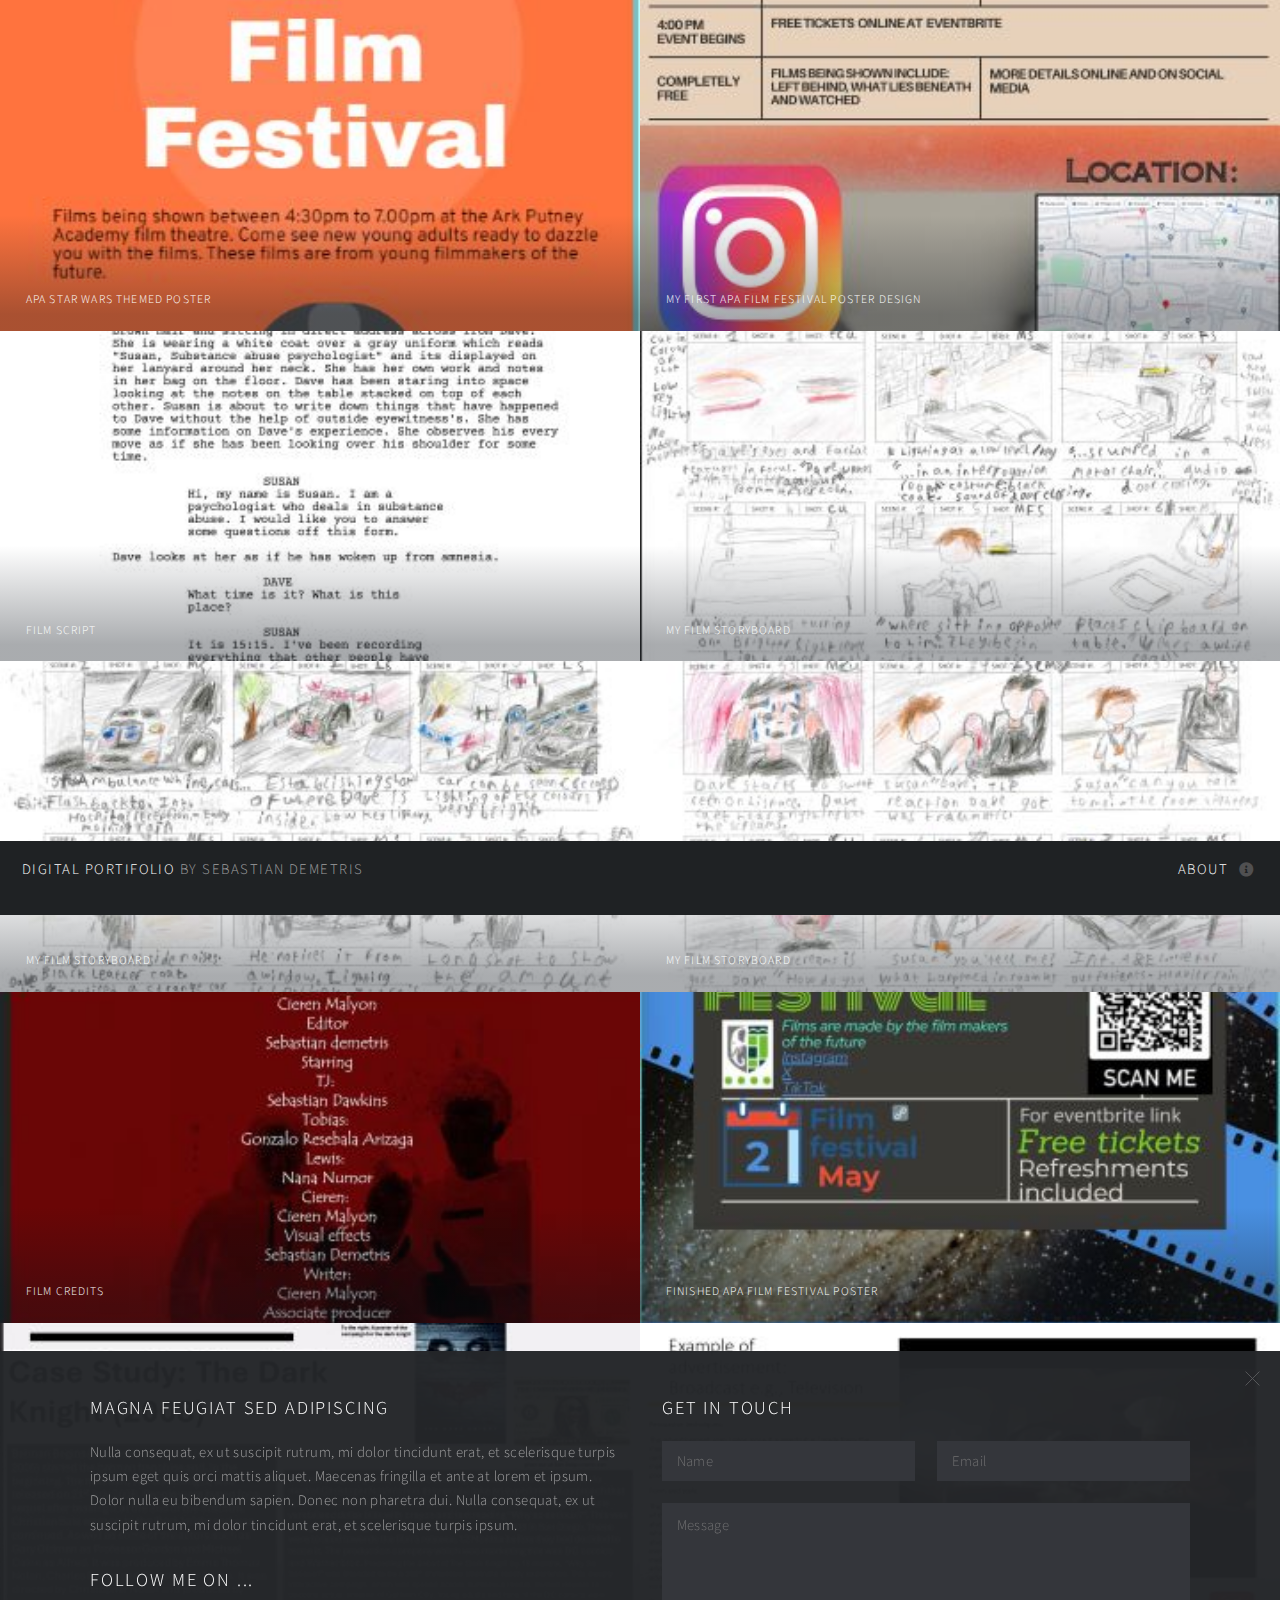
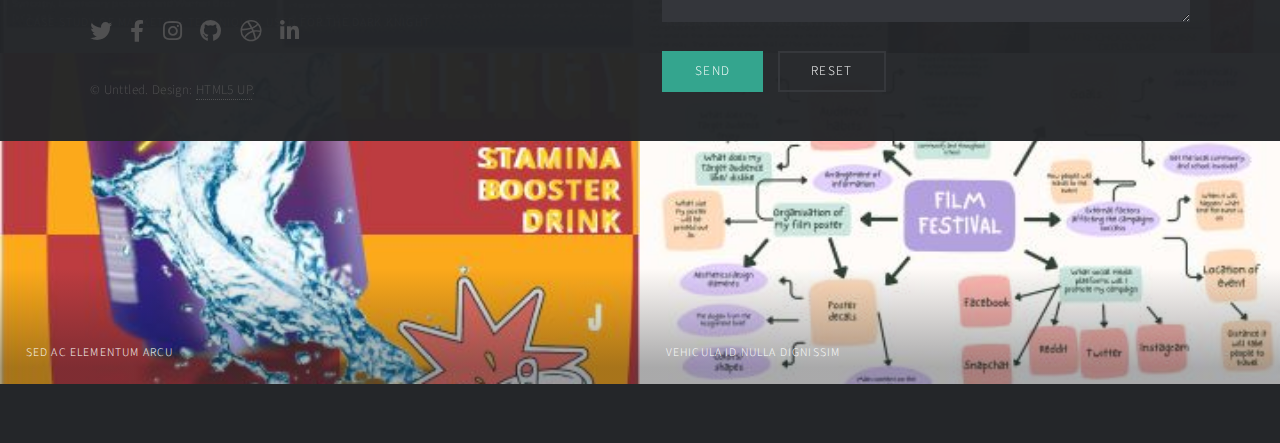
==== index.html @ 3ef78830 "Update index.html" ====
<!DOCTYPE HTML>
<!--
	Multiverse by HTML5 UP
	html5up.net | @ajlkn
	Free for personal and commercial use under the CCA 3.0 license (html5up.net/license)
-->
<html>
	<head>
		<title>Multiverse by HTML5 UP</title>
		<meta charset="utf-8" />
		<meta name="viewport" content="width=device-width, initial-scale=1, user-scalable=no" />
		<link rel="stylesheet" href="assets/css/main.css" />
		<noscript><link rel="stylesheet" href="assets/css/noscript.css" /></noscript>
	</head>
	<body class="is-preload">

		<!-- Wrapper -->
			<div id="wrapper">

				<!-- Header -->
					<header id="header">
						<h1><a href="index.html"><strong>Digital Portifolio</strong> by Sebastian demetris</a></h1>
						<nav>
							<ul>
								<li><a href="#footer" class="icon solid fa-info-circle">About</a></li>
							</ul>
						</nav>
					</header>

				<!-- Main -->
					<div id="main">
						<article class="thumb">
							<a href="images/fulls/01.PNG" class="image"><img src="images/thumbs/01.jpg" alt="" /></a>
							<h2>Apa Star wars themed poster</h2>
							<p>A poster design for the APA film festival.</p>
						</article>
						<article class="thumb">
							<a href="images/fulls/02.png" class="image"><img src="images/thumbs/02.jpg" alt="" /></a>
							<h2>My first APA film festival poster design</h2></h2>
							<p>This was the first film poster designed for the Ark Putney Academy film festival.</p>
						</article>
						<article class="thumb">
							<a href="images/fulls/03.png" class="image"><img src="images/thumbs/03.jpg" alt="" /></a>
							<h2>Film script</h2>
							<p>This is the script I wrote for the film called Dave's nightmarish changes.</p>
						</article>
						<article class="thumb">
							<a href="images/fulls/04.png" class="image"><img src="images/thumbs/04.jpg" alt="" /></a>
							<h2>My film storyboard</h2>
							<p>This is my film storyboard which I worked on for my film</p>
						</article>
						<article class="thumb">
							<a href="images/fulls/05.png" class="image"><img src="images/thumbs/05.jpg" alt="" /></a>
							<h2>My film storyboard</h2>
							<p>This is my film storyboard which I worked on for my film</p>
						</article>
						<article class="thumb">
							<a href="images/fulls/06.png" class="image"><img src="images/thumbs/06.jpg" alt="" /></a>
							<h2>My film storyboard</h2>
							<p>This is my film storyboard which I worked on for my film</p>
						</article>
						<article class="thumb">
							<a href="images/fulls/07.png" class="image"><img src="images/thumbs/07.jpg" alt="" /></a>
							<h2>Film credits</h2>
							<p>Finished credits of a film I edited and created.</p>
						</article>
						<article class="thumb">
							<a href="images/fulls/08.png" class="image"><img src="images/thumbs/08.jpg" alt="" /></a>
							<h2>Finished APA film festival poster</h2>
							<p>This film festival poster was put on social media and distributed around school.</p>
						</article>
						<article class="thumb">
							<a href="images/fulls/09.png" class="image"><img src="images/thumbs/09.jpg" alt="" /></a>
							<h2>Case study of Marketing techniques used for the Dark Knight</h2>
							<p>A deep exploration into the marketing techniques by the film industry.</p>
						</article>
						<article class="thumb">
							<a href="images/fulls/10.png" class="image"><img src="images/thumbs/10.jpg" alt="" /></a>
							<h2>Research into TV advertisng</h2>
							<p>Investigation into lindt TV advertising.</p>
						</article>
						<article class="thumb">
							<a href="images/fulls/11.png" class="image"><img src="images/thumbs/11.jpg" alt="" /></a>
							<h2>Sed ac elementum arcu</h2>
							<p>Nunc blandit nisi ligula magna sodales lectus elementum non. Integer id venenatis velit.</p>
						</article>
						<article class="thumb">
							<a href="images/fulls/12.png" class="image"><img src="images/thumbs/12.jpg" alt="" /></a>
							<h2>Vehicula id nulla dignissim</h2>
							<p>Nunc blandit nisi ligula magna sodales lectus elementum non. Integer id venenatis velit.</p>
						</article>
					</div>

				<!-- Footer -->
					<footer id="footer" class="panel">
						<div class="inner split">
							<div>
								<section>
									<h2>Magna feugiat sed adipiscing</h2>
									<p>Nulla consequat, ex ut suscipit rutrum, mi dolor tincidunt erat, et scelerisque turpis ipsum eget quis orci mattis aliquet. Maecenas fringilla et ante at lorem et ipsum. Dolor nulla eu bibendum sapien. Donec non pharetra dui. Nulla consequat, ex ut suscipit rutrum, mi dolor tincidunt erat, et scelerisque turpis ipsum.</p>
								</section>
								<section>
									<h2>Follow me on ...</h2>
									<ul class="icons">
										<li><a href="#" class="icon brands fa-twitter"><span class="label">Twitter</span></a></li>
										<li><a href="#" class="icon brands fa-facebook-f"><span class="label">Facebook</span></a></li>
										<li><a href="#" class="icon brands fa-instagram"><span class="label">Instagram</span></a></li>
										<li><a href="#" class="icon brands fa-github"><span class="label">GitHub</span></a></li>
										<li><a href="#" class="icon brands fa-dribbble"><span class="label">Dribbble</span></a></li>
										<li><a href="#" class="icon brands fa-linkedin-in"><span class="label">LinkedIn</span></a></li>
									</ul>
								</section>
								<p class="copyright">
									&copy; Unttled. Design: <a href="http://html5up.net">HTML5 UP</a>.
								</p>
							</div>
							<div>
								<section>
									<h2>Get in touch</h2>
									<form method="post" action="#">
										<div class="fields">
											<div class="field half">
												<input type="text" name="name" id="name" placeholder="Name" />
											</div>
											<div class="field half">
												<input type="text" name="email" id="email" placeholder="Email" />
											</div>
											<div class="field">
												<textarea name="message" id="message" rows="4" placeholder="Message"></textarea>
											</div>
										</div>
										<ul class="actions">
											<li><input type="submit" value="Send" class="primary" /></li>
											<li><input type="reset" value="Reset" /></li>
										</ul>
									</form>
								</section>
							</div>
						</div>
					</footer>

			</div>

		<!-- Scripts -->
			<script src="assets/js/jquery.min.js"></script>
			<script src="assets/js/jquery.poptrox.min.js"></script>
			<script src="assets/js/browser.min.js"></script>
			<script src="assets/js/breakpoints.min.js"></script>
			<script src="assets/js/util.js"></script>
			<script src="assets/js/main.js"></script>

	</body>
</html>
---- assets/css/main.css ----
@import url(fontawesome-all.min.css);
@import url("https://fonts.googleapis.com/css?family=Source+Sans+Pro:300,300italic,400,400italic");

/*
	Multiverse by HTML5 UP
	html5up.net | @ajlkn
	Free for personal and commercial use under the CCA 3.0 license (html5up.net/license)
*/

@-moz-keyframes spinner {
	0% {
		-moz-transform: rotate(0deg);
		-webkit-transform: rotate(0deg);
		-ms-transform: rotate(0deg);
		transform: rotate(0deg);
	}

	100% {
		-moz-transform: rotate(359deg);
		-webkit-transform: rotate(359deg);
		-ms-transform: rotate(359deg);
		transform: rotate(359deg);
	}
}

@-webkit-keyframes spinner {
	0% {
		-moz-transform: rotate(0deg);
		-webkit-transform: rotate(0deg);
		-ms-transform: rotate(0deg);
		transform: rotate(0deg);
	}

	100% {
		-moz-transform: rotate(359deg);
		-webkit-transform: rotate(359deg);
		-ms-transform: rotate(359deg);
		transform: rotate(359deg);
	}
}

@-ms-keyframes spinner {
	0% {
		-moz-transform: rotate(0deg);
		-webkit-transform: rotate(0deg);
		-ms-transform: rotate(0deg);
		transform: rotate(0deg);
	}

	100% {
		-moz-transform: rotate(359deg);
		-webkit-transform: rotate(359deg);
		-ms-transform: rotate(359deg);
		transform: rotate(359deg);
	}
}

@keyframes spinner {
	0% {
		-moz-transform: rotate(0deg);
		-webkit-transform: rotate(0deg);
		-ms-transform: rotate(0deg);
		transform: rotate(0deg);
	}

	100% {
		-moz-transform: rotate(359deg);
		-webkit-transform: rotate(359deg);
		-ms-transform: rotate(359deg);
		transform: rotate(359deg);
	}
}

html, body, div, span, applet, object,
iframe, h1, h2, h3, h4, h5, h6, p, blockquote,
pre, a, abbr, acronym, address, big, cite,
code, del, dfn, em, img, ins, kbd, q, s, samp,
small, strike, strong, sub, sup, tt, var, b,
u, i, center, dl, dt, dd, ol, ul, li, fieldset,
form, label, legend, table, caption, tbody,
tfoot, thead, tr, th, td, article, aside,
canvas, details, embed, figure, figcaption,
footer, header, hgroup, menu, nav, output, ruby,
section, summary, time, mark, audio, video {
	margin: 0;
	padding: 0;
	border: 0;
	font-size: 100%;
	font: inherit;
	vertical-align: baseline;}

article, aside, details, figcaption, figure,
footer, header, hgroup, menu, nav, section {
	display: block;}

body {
	line-height: 1;
}

ol, ul {
	list-style: none;
}

blockquote, q {
	quotes: none;
}

	blockquote:before, blockquote:after, q:before, q:after {
		content: '';
		content: none;
	}

table {
	border-collapse: collapse;
	border-spacing: 0;
}

body {
	-webkit-text-size-adjust: none;
}

mark {
	background-color: transparent;
	color: inherit;
}

input::-moz-focus-inner {
	border: 0;
	padding: 0;
}

input, select, textarea {
	-moz-appearance: none;
	-webkit-appearance: none;
	-ms-appearance: none;
	appearance: none;
}

/* Basic */

	@-ms-viewport {
		width: device-width;
	}

	body {
		-ms-overflow-style: scrollbar;
	}

	@media screen and (max-width: 480px) {

		html, body {
			min-width: 320px;
		}

	}

	html {
		box-sizing: border-box;
	}

	*, *:before, *:after {
		box-sizing: inherit;
	}

	body {
		background: #242629;
	}

		body.is-preload *, body.is-preload *:before, body.is-preload *:after {
			-moz-animation: none !important;
			-webkit-animation: none !important;
			-ms-animation: none !important;
			animation: none !important;
			-moz-transition: none !important;
			-webkit-transition: none !important;
			-ms-transition: none !important;
			transition: none !important;
		}

		body.is-resizing *, body.is-resizing *:before, body.is-resizing *:after {
			-moz-animation: none !important;
			-webkit-animation: none !important;
			-ms-animation: none !important;
			animation: none !important;
			-moz-transition: none !important;
			-webkit-transition: none !important;
			-ms-transition: none !important;
			transition: none !important;
		}

/* Type */

	body, input, select, textarea {
		color: #a0a0a1;
		font-family: "Source Sans Pro", Helvetica, sans-serif;
		font-size: 15pt;
		font-weight: 300;
		letter-spacing: 0.025em;
		line-height: 1.65;
	}

		@media screen and (max-width: 1680px) {

			body, input, select, textarea {
				font-size: 11pt;
			}

		}

	a {
		-moz-transition: color 0.2s ease-in-out, border-bottom-color 0.2s ease-in-out;
		-webkit-transition: color 0.2s ease-in-out, border-bottom-color 0.2s ease-in-out;
		-ms-transition: color 0.2s ease-in-out, border-bottom-color 0.2s ease-in-out;
		transition: color 0.2s ease-in-out, border-bottom-color 0.2s ease-in-out;
		border-bottom: dotted 1px;
		color: #34a58e;
		text-decoration: none;
	}

		a:hover {
			border-bottom-color: transparent;
			color: #34a58e !important;
		}

	strong, b {
		color: #ffffff;
		font-weight: 300;
	}

	em, i {
		font-style: italic;
	}

	p {
		margin: 0 0 2em 0;
	}

	h1, h2, h3, h4, h5, h6 {
		color: #ffffff;
		font-weight: 300;
		letter-spacing: 0.1em;
		line-height: 1.5;
		margin: 0 0 1em 0;
		text-transform: uppercase;
	}

		h1 a, h2 a, h3 a, h4 a, h5 a, h6 a {
			color: inherit;
			text-decoration: none;
		}

	h1 {
		font-size: 2em;
	}

	h2 {
		font-size: 1.25em;
	}

	h3 {
		font-size: 1.1em;
	}

	h4 {
		font-size: 1em;
	}

	h5 {
		font-size: 0.9em;
	}

	h6 {
		font-size: 0.7em;
	}

	@media screen and (max-width: 736px) {

		h2 {
			font-size: 1em;
		}

		h3 {
			font-size: 0.9em;
		}

		h4 {
			font-size: 0.8em;
		}

		h5 {
			font-size: 0.7em;
		}

		h6 {
			font-size: 0.7em;
		}

	}

	sub {
		font-size: 0.8em;
		position: relative;
		top: 0.5em;
	}

	sup {
		font-size: 0.8em;
		position: relative;
		top: -0.5em;
	}

	blockquote {
		border-left: 4px #36383c;
		font-style: italic;
		margin: 0 0 2em 0;
		padding: 0.5em 0 0.5em 2em;
	}

	code {
		background: #34363b;
		border: solid 1px #36383c;
		font-family: "Courier New", monospace;
		font-size: 0.9em;
		margin: 0 0.25em;
		padding: 0.25em 0.65em;
	}

	pre {
		-webkit-overflow-scrolling: touch;
		font-family: "Courier New", monospace;
		font-size: 0.9em;
		margin: 0 0 2em 0;
	}

		pre code {
			display: block;
			line-height: 1.75;
			padding: 1em 1.5em;
			overflow-x: auto;
		}

	hr {
		border: 0;
		border-bottom: solid 1px #36383c;
		margin: 2em 0;
	}

		hr.major {
			margin: 3em 0;
		}

	.align-left {
		text-align: left;
	}

	.align-center {
		text-align: center;
	}

	.align-right {
		text-align: right;
	}

/* Button */

	input[type="submit"],
	input[type="reset"],
	input[type="button"],
	button,
	.button {
		-moz-appearance: none;
		-webkit-appearance: none;
		-ms-appearance: none;
		appearance: none;
		-moz-transition: background-color 0.2s ease-in-out, box-shadow 0.2s ease-in-out, color 0.2s ease-in-out;
		-webkit-transition: background-color 0.2s ease-in-out, box-shadow 0.2s ease-in-out, color 0.2s ease-in-out;
		-ms-transition: background-color 0.2s ease-in-out, box-shadow 0.2s ease-in-out, color 0.2s ease-in-out;
		transition: background-color 0.2s ease-in-out, box-shadow 0.2s ease-in-out, color 0.2s ease-in-out;
		background-color: transparent;
		border: 0;
		border-radius: 0;
		box-shadow: inset 0 0 0 2px #36383c;
		color: #ffffff !important;
		cursor: pointer;
		display: inline-block;
		font-size: 0.9em;
		font-weight: 300;
		height: 3.05556em;
		letter-spacing: 0.1em;
		line-height: 3.05556em;
		padding: 0 2.5em;
		text-align: center;
		text-decoration: none;
		text-transform: uppercase;
		white-space: nowrap;
	}

		input[type="submit"]:hover,
		input[type="reset"]:hover,
		input[type="button"]:hover,
		button:hover,
		.button:hover {
			box-shadow: inset 0 0 0 2px #34a58e;
			color: #34a58e !important;
		}

			input[type="submit"]:hover:active,
			input[type="reset"]:hover:active,
			input[type="button"]:hover:active,
			button:hover:active,
			.button:hover:active {
				background-color: rgba(52, 165, 142, 0.15);
				color: #34a58e !important;
			}

		input[type="submit"].icon,
		input[type="reset"].icon,
		input[type="button"].icon,
		button.icon,
		.button.icon {
			padding-left: 1.35em;
		}

			input[type="submit"].icon:before,
			input[type="reset"].icon:before,
			input[type="button"].icon:before,
			button.icon:before,
			.button.icon:before {
				margin-right: 0.5em;
			}

		input[type="submit"].fit,
		input[type="reset"].fit,
		input[type="button"].fit,
		button.fit,
		.button.fit {
			width: 100%;
		}

		input[type="submit"].small,
		input[type="reset"].small,
		input[type="button"].small,
		button.small,
		.button.small {
			font-size: 0.8em;
		}

		input[type="submit"].large,
		input[type="reset"].large,
		input[type="button"].large,
		button.large,
		.button.large {
			font-size: 1.35em;
		}

		input[type="submit"].primary,
		input[type="reset"].primary,
		input[type="button"].primary,
		button.primary,
		.button.primary {
			background-color: #34a58e;
			box-shadow: none;
		}

			input[type="submit"].primary:hover,
			input[type="reset"].primary:hover,
			input[type="button"].primary:hover,
			button.primary:hover,
			.button.primary:hover {
				background-color: #47c5ab;
				color: #ffffff !important;
			}

				input[type="submit"].primary:hover:active,
				input[type="reset"].primary:hover:active,
				input[type="button"].primary:hover:active,
				button.primary:hover:active,
				.button.primary:hover:active {
					background-color: #287e6d;
				}

		input[type="submit"].disabled, input[type="submit"]:disabled,
		input[type="reset"].disabled,
		input[type="reset"]:disabled,
		input[type="button"].disabled,
		input[type="button"]:disabled,
		button.disabled,
		button:disabled,
		.button.disabled,
		.button:disabled {
			pointer-events: none;
			opacity: 0.35;
		}

/* Form */

	form {
		margin: 0 0 2em 0;
	}

		form > :last-child {
			margin-bottom: 0;
		}

		form > .fields {
			display: -moz-flex;
			display: -webkit-flex;
			display: -ms-flex;
			display: flex;
			-moz-flex-wrap: wrap;
			-webkit-flex-wrap: wrap;
			-ms-flex-wrap: wrap;
			flex-wrap: wrap;
			width: calc(100% + 3em);
			margin: -1.5em 0 2em -1.5em;
		}

			form > .fields > .field {
				-moz-flex-grow: 0;
				-webkit-flex-grow: 0;
				-ms-flex-grow: 0;
				flex-grow: 0;
				-moz-flex-shrink: 0;
				-webkit-flex-shrink: 0;
				-ms-flex-shrink: 0;
				flex-shrink: 0;
				padding: 1.5em 0 0 1.5em;
				width: calc(100% - 1.5em);
			}

				form > .fields > .field.half {
					width: calc(50% - 0.75em);
				}

				form > .fields > .field.third {
					width: calc(100%/3 - 0.5em);
				}

				form > .fields > .field.quarter {
					width: calc(25% - 0.375em);
				}

		@media screen and (max-width: 736px) {

			form > .fields {
				width: calc(100% + 3em);
				margin: -1.5em 0 2em -1.5em;
			}

				form > .fields > .field {
					padding: 1.5em 0 0 1.5em;
					width: calc(100% - 1.5em);
				}

					form > .fields > .field.half {
						width: calc(100% - 1.5em);
					}

					form > .fields > .field.third {
						width: calc(100% - 1.5em);
					}

					form > .fields > .field.quarter {
						width: calc(100% - 1.5em);
					}

		}

	label {
		color: #ffffff;
		display: block;
		font-size: 0.9em;
		font-weight: 300;
		margin: 0 0 1em 0;
	}

	input[type="text"],
	input[type="password"],
	input[type="email"],
	input[type="tel"],
	input[type="search"],
	input[type="url"],
	select,
	textarea {
		-moz-appearance: none;
		-webkit-appearance: none;
		-ms-appearance: none;
		appearance: none;
		background: #34363b;
		border: 0;
		border-radius: 0;
		color: #a0a0a1;
		display: block;
		outline: 0;
		padding: 0 1em;
		text-decoration: none;
		width: 100%;
	}

		input[type="text"]:invalid,
		input[type="password"]:invalid,
		input[type="email"]:invalid,
		input[type="tel"]:invalid,
		input[type="search"]:invalid,
		input[type="url"]:invalid,
		select:invalid,
		textarea:invalid {
			box-shadow: none;
		}

		input[type="text"]:focus,
		input[type="password"]:focus,
		input[type="email"]:focus,
		input[type="tel"]:focus,
		input[type="search"]:focus,
		input[type="url"]:focus,
		select:focus,
		textarea:focus {
			box-shadow: inset 0 0 0 2px #34a58e;
		}

	select {
		background-image: url("data:image/svg+xml;charset=utf8,%3Csvg xmlns='http://www.w3.org/2000/svg' width='40' height='40' preserveAspectRatio='none' viewBox='0 0 40 40'%3E%3Cpath d='M9.4,12.3l10.4,10.4l10.4-10.4c0.2-0.2,0.5-0.4,0.9-0.4c0.3,0,0.6,0.1,0.9,0.4l3.3,3.3c0.2,0.2,0.4,0.5,0.4,0.9 c0,0.4-0.1,0.6-0.4,0.9L20.7,31.9c-0.2,0.2-0.5,0.4-0.9,0.4c-0.3,0-0.6-0.1-0.9-0.4L4.3,17.3c-0.2-0.2-0.4-0.5-0.4-0.9 c0-0.4,0.1-0.6,0.4-0.9l3.3-3.3c0.2-0.2,0.5-0.4,0.9-0.4S9.1,12.1,9.4,12.3z' fill='%2336383c' /%3E%3C/svg%3E");
		background-size: 1.25rem;
		background-repeat: no-repeat;
		background-position: calc(100% - 1rem) center;
		height: 2.75em;
		padding-right: 2.75em;
		text-overflow: ellipsis;
	}

		select option {
			color: #ffffff;
			background: #242629;
		}

		select:focus::-ms-value {
			background-color: transparent;
		}

		select::-ms-expand {
			display: none;
		}

	input[type="text"],
	input[type="password"],
	input[type="email"],
	input[type="tel"],
	input[type="search"],
	input[type="url"],
	select {
		height: 2.75em;
	}

	textarea {
		padding: 0.75em 1em;
	}

	input[type="checkbox"],
	input[type="radio"] {
		-moz-appearance: none;
		-webkit-appearance: none;
		-ms-appearance: none;
		appearance: none;
		display: block;
		float: left;
		margin-right: -2em;
		opacity: 0;
		width: 1em;
		z-index: -1;
	}

		input[type="checkbox"] + label,
		input[type="radio"] + label {
			text-decoration: none;
			color: #a0a0a1;
			cursor: pointer;
			display: inline-block;
			font-size: 1em;
			font-weight: 300;
			padding-left: 2.4em;
			padding-right: 0.75em;
			position: relative;
		}

			input[type="checkbox"] + label:before,
			input[type="radio"] + label:before {
				-moz-osx-font-smoothing: grayscale;
				-webkit-font-smoothing: antialiased;
				display: inline-block;
				font-style: normal;
				font-variant: normal;
				text-rendering: auto;
				line-height: 1;
				text-transform: none !important;
				font-family: 'Font Awesome 5 Free';
				font-weight: 900;
			}

			input[type="checkbox"] + label:before,
			input[type="radio"] + label:before {
				background: #34363b;
				content: '';
				display: inline-block;
				font-size: 0.8em;
				height: 2.0625em;
				left: 0;
				line-height: 2.0625em;
				position: absolute;
				text-align: center;
				top: 0;
				width: 2.0625em;
			}

		input[type="checkbox"]:checked + label:before,
		input[type="radio"]:checked + label:before {
			background: #34a58e;
			border-color: #34a58e;
			color: #ffffff;
			content: '\f00c';
		}

		input[type="checkbox"]:focus + label:before,
		input[type="radio"]:focus + label:before {
			box-shadow: 0 0 0 2px #34a58e;
		}

	input[type="radio"] + label:before {
		border-radius: 100%;
	}

	::-webkit-input-placeholder {
		color: #707071 !important;
		opacity: 1.0;
	}

	:-moz-placeholder {
		color: #707071 !important;
		opacity: 1.0;
	}

	::-moz-placeholder {
		color: #707071 !important;
		opacity: 1.0;
	}

	:-ms-input-placeholder {
		color: #707071 !important;
		opacity: 1.0;
	}

/* Icon */

	.icon {
		text-decoration: none;
		border-bottom: none;
		position: relative;
	}

		.icon:before {
			-moz-osx-font-smoothing: grayscale;
			-webkit-font-smoothing: antialiased;
			display: inline-block;
			font-style: normal;
			font-variant: normal;
			text-rendering: auto;
			line-height: 1;
			text-transform: none !important;
			font-family: 'Font Awesome 5 Free';
			font-weight: 400;
		}

		.icon > .label {
			display: none;
		}

		.icon:before {
			line-height: inherit;
		}

		.icon.solid:before {
			font-weight: 900;
		}

		.icon.brands:before {
			font-family: 'Font Awesome 5 Brands';
		}

/* List */

	ol {
		list-style: decimal;
		margin: 0 0 2em 0;
		padding-left: 1.25em;
	}

		ol li {
			padding-left: 0.25em;
		}

	ul {
		list-style: disc;
		margin: 0 0 2em 0;
		padding-left: 1em;
	}

		ul li {
			padding-left: 0.5em;
		}

		ul.alt {
			list-style: none;
			padding-left: 0;
		}

			ul.alt li {
				border-top: solid 1px #36383c;
				padding: 0.5em 0;
			}

				ul.alt li:first-child {
					border-top: 0;
					padding-top: 0;
				}

	dl {
		margin: 0 0 2em 0;
	}

		dl dt {
			display: block;
			font-weight: 300;
			margin: 0 0 1em 0;
		}

		dl dd {
			margin-left: 2em;
		}

/* Actions */

	ul.actions {
		display: -moz-flex;
		display: -webkit-flex;
		display: -ms-flex;
		display: flex;
		cursor: default;
		list-style: none;
		margin-left: -1em;
		padding-left: 0;
	}

		ul.actions li {
			padding: 0 0 0 1em;
			vertical-align: middle;
		}

		ul.actions.special {
			-moz-justify-content: center;
			-webkit-justify-content: center;
			-ms-justify-content: center;
			justify-content: center;
			width: 100%;
			margin-left: 0;
		}

			ul.actions.special li:first-child {
				padding-left: 0;
			}

		ul.actions.stacked {
			-moz-flex-direction: column;
			-webkit-flex-direction: column;
			-ms-flex-direction: column;
			flex-direction: column;
			margin-left: 0;
		}

			ul.actions.stacked li {
				padding: 1.3em 0 0 0;
			}

				ul.actions.stacked li:first-child {
					padding-top: 0;
				}

		ul.actions.fit {
			width: calc(100% + 1em);
		}

			ul.actions.fit li {
				-moz-flex-grow: 1;
				-webkit-flex-grow: 1;
				-ms-flex-grow: 1;
				flex-grow: 1;
				-moz-flex-shrink: 1;
				-webkit-flex-shrink: 1;
				-ms-flex-shrink: 1;
				flex-shrink: 1;
				width: 100%;
			}

				ul.actions.fit li > * {
					width: 100%;
				}

			ul.actions.fit.stacked {
				width: 100%;
			}

		@media screen and (max-width: 480px) {

			ul.actions:not(.fixed) {
				-moz-flex-direction: column;
				-webkit-flex-direction: column;
				-ms-flex-direction: column;
				flex-direction: column;
				margin-left: 0;
				width: 100% !important;
			}

				ul.actions:not(.fixed) li {
					-moz-flex-grow: 1;
					-webkit-flex-grow: 1;
					-ms-flex-grow: 1;
					flex-grow: 1;
					-moz-flex-shrink: 1;
					-webkit-flex-shrink: 1;
					-ms-flex-shrink: 1;
					flex-shrink: 1;
					padding: 1em 0 0 0;
					text-align: center;
					width: 100%;
				}

					ul.actions:not(.fixed) li > * {
						width: 100%;
					}

					ul.actions:not(.fixed) li:first-child {
						padding-top: 0;
					}

					ul.actions:not(.fixed) li input[type="submit"],
					ul.actions:not(.fixed) li input[type="reset"],
					ul.actions:not(.fixed) li input[type="button"],
					ul.actions:not(.fixed) li button,
					ul.actions:not(.fixed) li .button {
						width: 100%;
					}

						ul.actions:not(.fixed) li input[type="submit"].icon:before,
						ul.actions:not(.fixed) li input[type="reset"].icon:before,
						ul.actions:not(.fixed) li input[type="button"].icon:before,
						ul.actions:not(.fixed) li button.icon:before,
						ul.actions:not(.fixed) li .button.icon:before {
							margin-left: -0.5rem;
						}

		}

/* Icons */

	ul.icons {
		cursor: default;
		list-style: none;
		padding-left: 0;
	}

		ul.icons li {
			display: inline-block;
			padding: 0 1em 0 0;
		}

			ul.icons li:last-child {
				padding-right: 0;
			}

			ul.icons li .icon {
				color: #505051;
			}

				ul.icons li .icon:before {
					font-size: 1.5em;
				}

/* Table */

	.table-wrapper {
		-webkit-overflow-scrolling: touch;
		overflow-x: auto;
	}

	table {
		margin: 0 0 2em 0;
		width: 100%;
	}

		table tbody tr {
			border: solid 1px #36383c;
			border-left: 0;
			border-right: 0;
		}

			table tbody tr:nth-child(2n + 1) {
				background-color: #34363b;
			}

		table td {
			padding: 0.75em 0.75em;
		}

		table th {
			color: #ffffff;
			font-size: 0.9em;
			font-weight: 300;
			padding: 0 0.75em 0.75em 0.75em;
			text-align: left;
		}

		table thead {
			border-bottom: solid 2px #36383c;
		}

		table tfoot {
			border-top: solid 2px #36383c;
		}

		table.alt {
			border-collapse: separate;
		}

			table.alt tbody tr td {
				border: solid 1px #36383c;
				border-left-width: 0;
				border-top-width: 0;
			}

				table.alt tbody tr td:first-child {
					border-left-width: 1px;
				}

			table.alt tbody tr:first-child td {
				border-top-width: 1px;
			}

			table.alt thead {
				border-bottom: 0;
			}

			table.alt tfoot {
				border-top: 0;
			}

/* Panel */

	.panel {
		padding: 4em 4em 2em 4em ;
		-moz-transform: translateY(100vh);
		-webkit-transform: translateY(100vh);
		-ms-transform: translateY(100vh);
		transform: translateY(100vh);
		-moz-transition: -moz-transform 0.5s ease;
		-webkit-transition: -webkit-transform 0.5s ease;
		-ms-transition: -ms-transform 0.5s ease;
		transition: transform 0.5s ease;
		-webkit-overflow-scrolling: touch;
		background: rgba(36, 38, 41, 0.975);
		bottom: 4em;
		left: 0;
		max-height: calc(80vh - 4em);
		overflow-y: auto;
		position: fixed;
		width: 100%;
		z-index: 10001;
	}

		.panel.active {
			-moz-transform: translateY(1px);
			-webkit-transform: translateY(1px);
			-ms-transform: translateY(1px);
			transform: translateY(1px);
		}

		.panel > .inner {
			margin: 0 auto;
			max-width: 100%;
			width: 75em;
		}

			.panel > .inner.split {
				display: -moz-flex;
				display: -webkit-flex;
				display: -ms-flex;
				display: flex;
			}

				.panel > .inner.split > div {
					margin-left: 4em;
					width: 50%;
				}

				.panel > .inner.split > :first-child {
					margin-left: 0;
				}

		.panel > .closer {
			-moz-transition: opacity 0.2s ease-in-out;
			-webkit-transition: opacity 0.2s ease-in-out;
			-ms-transition: opacity 0.2s ease-in-out;
			transition: opacity 0.2s ease-in-out;
			background-image: url("images/close.svg");
			background-position: center;
			background-repeat: no-repeat;
			background-size: 3em;
			cursor: pointer;
			height: 5em;
			opacity: 0.25;
			position: absolute;
			right: 0;
			top: 0;
			width: 5em;
			z-index: 2;
		}

			.panel > .closer:hover {
				opacity: 1.0;
			}

		@media screen and (max-width: 1280px) {

			.panel {
				padding: 3em 3em 1em 3em ;
			}

				.panel > .inner.split > div {
					margin-left: 3em;
				}

				.panel > .closer {
					background-size: 2.5em;
					background-position: 75% 25%;
				}

		}

		@media screen and (max-width: 980px) {

			.panel > .inner.split {
				-moz-flex-direction: column;
				-webkit-flex-direction: column;
				-ms-flex-direction: column;
				flex-direction: column;
			}

				.panel > .inner.split > div {
					margin-left: 0;
					width: 100%;
				}

		}

		@media screen and (max-width: 736px) {

			.panel {
				-moz-transform: translateY(-100vh);
				-webkit-transform: translateY(-100vh);
				-ms-transform: translateY(-100vh);
				transform: translateY(-100vh);
				padding: 4em 2em 2em 2em ;
				bottom: auto;
				top: calc(4em - 1px);
			}

				.panel.active {
					-moz-transform: translateY(0);
					-webkit-transform: translateY(0);
					-ms-transform: translateY(0);
					transform: translateY(0);
				}

		}

/* Poptrox Popup */

	.poptrox-overlay {
		-webkit-tap-highlight-color: rgba(255, 255, 255, 0);
	}

	.poptrox-popup {
		background: rgba(31, 34, 36, 0.925);
		box-shadow: 0 1em 3em 0.5em rgba(0, 0, 0, 0.25);
		cursor: default;
	}

		.poptrox-popup:before {
			-moz-transition: opacity 0.2s ease-in-out;
			-webkit-transition: opacity 0.2s ease-in-out;
			-ms-transition: opacity 0.2s ease-in-out;
			transition: opacity 0.2s ease-in-out;
			background-image: -moz-linear-gradient(to left, rgba(31,34,36,0.35), rgba(31,34,36,0) 10em, rgba(31,34,36,0)), -moz-linear-gradient(to right, rgba(31,34,36,0.35), rgba(31,34,36,0) 10em, rgba(31,34,36,0));
			background-image: -webkit-linear-gradient(to left, rgba(31,34,36,0.35), rgba(31,34,36,0) 10em, rgba(31,34,36,0)), -webkit-linear-gradient(to right, rgba(31,34,36,0.35), rgba(31,34,36,0) 10em, rgba(31,34,36,0));
			background-image: -ms-linear-gradient(to left, rgba(31,34,36,0.35), rgba(31,34,36,0) 10em, rgba(31,34,36,0)), -ms-linear-gradient(to right, rgba(31,34,36,0.35), rgba(31,34,36,0) 10em, rgba(31,34,36,0));
			background-image: linear-gradient(to left, rgba(31,34,36,0.35), rgba(31,34,36,0) 10em, rgba(31,34,36,0)), linear-gradient(to right, rgba(31,34,36,0.35), rgba(31,34,36,0) 10em, rgba(31,34,36,0));
			content: '';
			display: block;
			height: 100%;
			left: 0;
			position: absolute;
			top: 0;
			width: 100%;
			z-index: 1;
			opacity: 1;
		}

		.poptrox-popup .closer {
			-moz-transition: opacity 0.2s ease-in-out;
			-webkit-transition: opacity 0.2s ease-in-out;
			-ms-transition: opacity 0.2s ease-in-out;
			transition: opacity 0.2s ease-in-out;
			background-image: url("images/close.svg");
			background-position: center;
			background-repeat: no-repeat;
			background-size: 3em;
			height: 5em;
			opacity: 0;
			position: absolute;
			right: 0;
			top: 0;
			width: 5em;
			z-index: 2;
		}

		.poptrox-popup .nav-previous,
		.poptrox-popup .nav-next {
			-moz-transition: opacity 0.2s ease-in-out;
			-webkit-transition: opacity 0.2s ease-in-out;
			-ms-transition: opacity 0.2s ease-in-out;
			transition: opacity 0.2s ease-in-out;
			background-image: url("images/arrow.svg");
			background-position: center;
			background-repeat: no-repeat;
			background-size: 5em;
			cursor: pointer;
			height: 8em;
			margin-top: -4em;
			opacity: 0;
			position: absolute;
			top: 50%;
			width: 6em;
			z-index: 2;
		}

		.poptrox-popup .nav-previous {
			-moz-transform: scaleX(-1);
			-webkit-transform: scaleX(-1);
			-ms-transform: scaleX(-1);
			transform: scaleX(-1);
			left: 0;
		}

		.poptrox-popup .nav-next {
			right: 0;
		}

		.poptrox-popup .caption {
			padding: 2em 2em 0.1em 2em ;
			background-image: -moz-linear-gradient(to top, rgba(16,16,16,0.45) 25%, rgba(16,16,16,0) 100%);
			background-image: -webkit-linear-gradient(to top, rgba(16,16,16,0.45) 25%, rgba(16,16,16,0) 100%);
			background-image: -ms-linear-gradient(to top, rgba(16,16,16,0.45) 25%, rgba(16,16,16,0) 100%);
			background-image: linear-gradient(to top, rgba(16,16,16,0.45) 25%, rgba(16,16,16,0) 100%);
			bottom: 0;
			cursor: default;
			left: 0;
			position: absolute;
			text-align: left;
			width: 100%;
			z-index: 2;
		}

			.poptrox-popup .caption h2, .poptrox-popup .caption h3, .poptrox-popup .caption h4, .poptrox-popup .caption h5, .poptrox-popup .caption h6 {
				margin: 0 0 0.5em 0;
			}

			.poptrox-popup .caption p {
				color: #ffffff;
			}

		.poptrox-popup .loader {
			-moz-animation: spinner 1s infinite linear !important;
			-webkit-animation: spinner 1s infinite linear !important;
			-ms-animation: spinner 1s infinite linear !important;
			animation: spinner 1s infinite linear !important;
			background-image: url("images/spinner.svg");
			background-position: center;
			background-repeat: no-repeat;
			background-size: contain;
			display: block;
			font-size: 2em;
			height: 2em;
			left: 50%;
			line-height: 2em;
			margin: -1em 0 0 -1em;
			opacity: 0.25;
			position: absolute;
			text-align: center;
			top: 50%;
			width: 2em;
		}

		.poptrox-popup:hover .closer,
		.poptrox-popup:hover .nav-previous,
		.poptrox-popup:hover .nav-next {
			opacity: 0.5;
		}

			.poptrox-popup:hover .closer:hover,
			.poptrox-popup:hover .nav-previous:hover,
			.poptrox-popup:hover .nav-next:hover {
				opacity: 1.0;
			}

		.poptrox-popup.loading:before {
			opacity: 0;
		}

		body.touch .poptrox-popup .closer,
		body.touch .poptrox-popup .nav-previous,
		body.touch .poptrox-popup .nav-next {
			opacity: 1.0 !important;
		}

		@media screen and (max-width: 980px) {

			.poptrox-popup .closer {
				background-size: 3em;
			}

			.poptrox-popup .nav-previous,
			.poptrox-popup .nav-next {
				background-size: 4em;
			}

		}

		@media screen and (max-width: 736px) {

			.poptrox-popup:before {
				display: none;
			}

			.poptrox-popup .caption {
				display: none !important;
			}

			.poptrox-popup .closer,
			.poptrox-popup .nav-previous,
			.poptrox-popup .nav-next {
				display: none !important;
			}

		}

/* Wrapper */

	#wrapper {
		-moz-transition: -moz-filter 0.5s ease, -webkit-filter 0.5s ease, -ms-filter 0.5s ease, -moz-filter 0.5s ease;
		-webkit-transition: -moz-filter 0.5s ease, -webkit-filter 0.5s ease, -ms-filter 0.5s ease, -webkit-filter 0.5s ease;
		-ms-transition: -moz-filter 0.5s ease, -webkit-filter 0.5s ease, -ms-filter 0.5s ease, -ms-filter 0.5s ease;
		transition: -moz-filter 0.5s ease, -webkit-filter 0.5s ease, -ms-filter 0.5s ease, filter 0.5s ease;
		position: relative;
	}

		#wrapper:after {
			pointer-events: none;
			-moz-transition: opacity 0.5s ease, visibility 0.5s;
			-webkit-transition: opacity 0.5s ease, visibility 0.5s;
			-ms-transition: opacity 0.5s ease, visibility 0.5s;
			transition: opacity 0.5s ease, visibility 0.5s;
			background: rgba(36, 38, 41, 0.5);
			content: '';
			display: block;
			height: 100%;
			left: 0;
			opacity: 0;
			position: absolute;
			top: 0;
			visibility: hidden;
			width: 100%;
			z-index: 1;
		}

			body.ie #wrapper:after {
				background: rgba(36, 38, 41, 0.8);
			}

		body.modal-active #wrapper {
			-moz-filter: blur(8px);
			-webkit-filter: blur(8px);
			-ms-filter: blur(8px);
			filter: blur(8px);
		}

			body.modal-active #wrapper:after {
				pointer-events: auto;
				opacity: 1;
				visibility: visible;
				z-index: 10003;
			}

		#wrapper:before {
			-moz-animation: spinner 1s infinite linear !important;
			-webkit-animation: spinner 1s infinite linear !important;
			-ms-animation: spinner 1s infinite linear !important;
			animation: spinner 1s infinite linear !important;
			pointer-events: none;
			-moz-transition: top 0.75s ease-in-out, opacity 0.35s ease-out, visibility 0.35s;
			-webkit-transition: top 0.75s ease-in-out, opacity 0.35s ease-out, visibility 0.35s;
			-ms-transition: top 0.75s ease-in-out, opacity 0.35s ease-out, visibility 0.35s;
			transition: top 0.75s ease-in-out, opacity 0.35s ease-out, visibility 0.35s;
			background-image: url("images/spinner.svg");
			background-position: center;
			background-repeat: no-repeat;
			background-size: contain;
			content: '';
			display: block;
			font-size: 2em;
			height: 2em;
			left: 50%;
			line-height: 2em;
			margin: -1em 0 0 -1em;
			opacity: 0;
			position: fixed;
			text-align: center;
			top: 75%;
			visibility: hidden;
			width: 2em;
		}

		body.is-preload #wrapper:before {
			-moz-transition: opacity 1s ease-out !important;
			-webkit-transition: opacity 1s ease-out !important;
			-ms-transition: opacity 1s ease-out !important;
			transition: opacity 1s ease-out !important;
			-moz-transition-delay: 0.5s !important;
			-webkit-transition-delay: 0.5s !important;
			-ms-transition-delay: 0.5s !important;
			transition-delay: 0.5s !important;
			opacity: 0.25;
			top: 50%;
			visibility: visible;
		}

/* Header */

	body {
		padding: 0 0 4em 0;
	}

	#header {
		-moz-transform: translateY(0);
		-webkit-transform: translateY(0);
		-ms-transform: translateY(0);
		transform: translateY(0);
		-moz-transition: -moz-transform 1s ease;
		-webkit-transition: -webkit-transform 1s ease;
		-ms-transition: -ms-transform 1s ease;
		transition: transform 1s ease;
		-moz-user-select: none;
		-ms-user-select: none;
		-webkit-user-select: none;
		background: #1f2224;
		bottom: -1em;
		height: 5em;
		left: 0;
		line-height: 4em;
		padding: 0 1.5em;
		position: fixed;
		user-select: none;
		width: 100%;
		z-index: 10002;
	}

		body.is-preload #header {
			-moz-transform: translateY(4em);
			-webkit-transform: translateY(4em);
			-ms-transform: translateY(4em);
			transform: translateY(4em);
		}

		#header h1 {
			color: #a0a0a1;
			display: inline-block;
			font-size: 1em;
			line-height: 1;
			margin: 0;
			vertical-align: middle;
		}

			#header h1 a {
				border: 0;
				color: inherit;
			}

				#header h1 a:hover {
					color: inherit !important;
				}

		#header nav {
			position: absolute;
			right: 0;
			top: 0;
		}

			#header nav > ul {
				list-style: none;
				margin: 0;
				padding: 0;
			}

				#header nav > ul > li {
					display: inline-block;
					padding: 0;
				}

					#header nav > ul > li a {
						-moz-transition: background-color 0.5s ease;
						-webkit-transition: background-color 0.5s ease;
						-ms-transition: background-color 0.5s ease;
						transition: background-color 0.5s ease;
						border: 0;
						color: #ffffff;
						display: inline-block;
						letter-spacing: 0.1em;
						padding: 0 1.65em;
						text-transform: uppercase;
					}

						#header nav > ul > li a.icon:before {
							color: #505051;
							float: right;
							margin-left: 0.75em;
						}

						#header nav > ul > li a:hover {
							color: #ffffff !important;
						}

						#header nav > ul > li a.active {
							background-color: #242629;
						}

	@media screen and (max-width: 736px) {

		body {
			padding: 4em 0 0 0;
		}

		#header {
			-moz-transform: translateY(0);
			-webkit-transform: translateY(0);
			-ms-transform: translateY(0);
			transform: translateY(0);
			bottom: auto;
			height: 4em;
			padding: 0 1em;
			top: 0;
		}

			body.is-preload #header {
				-moz-transform: translateY(-3.4em);
				-webkit-transform: translateY(-3.4em);
				-ms-transform: translateY(-3.4em);
				transform: translateY(-3.4em);
			}

			#header h1 {
				font-size: 0.9em;
			}

			#header nav > ul > li a {
				font-size: 0.9em;
				padding: 0 1.15em;
			}

	}

/* Main */

	#main {
		-moz-transition: -moz-filter 0.5s ease, -webkit-filter 0.5s ease, -ms-filter 0.5s ease, -moz-filter 0.5s ease;
		-webkit-transition: -moz-filter 0.5s ease, -webkit-filter 0.5s ease, -ms-filter 0.5s ease, -webkit-filter 0.5s ease;
		-ms-transition: -moz-filter 0.5s ease, -webkit-filter 0.5s ease, -ms-filter 0.5s ease, -ms-filter 0.5s ease;
		transition: -moz-filter 0.5s ease, -webkit-filter 0.5s ease, -ms-filter 0.5s ease, filter 0.5s ease;
		display: -moz-flex;
		display: -webkit-flex;
		display: -ms-flex;
		display: flex;
		-moz-flex-wrap: wrap;
		-webkit-flex-wrap: wrap;
		-ms-flex-wrap: wrap;
		flex-wrap: wrap;
		-webkit-tap-highlight-color: rgba(255, 255, 255, 0);
	}

		#main .thumb {
			-moz-transition: opacity 1.25s ease-in-out;
			-webkit-transition: opacity 1.25s ease-in-out;
			-ms-transition: opacity 1.25s ease-in-out;
			transition: opacity 1.25s ease-in-out;
			pointer-events: auto;
			-webkit-tap-highlight-color: rgba(255, 255, 255, 0);
			opacity: 1;
			overflow: hidden;
			position: relative;
		}

			#main .thumb:after {
				background-image: -moz-linear-gradient(to top, rgba(10,17,25,0.35) 5%, rgba(10,17,25,0) 35%);
				background-image: -webkit-linear-gradient(to top, rgba(10,17,25,0.35) 5%, rgba(10,17,25,0) 35%);
				background-image: -ms-linear-gradient(to top, rgba(10,17,25,0.35) 5%, rgba(10,17,25,0) 35%);
				background-image: linear-gradient(to top, rgba(10,17,25,0.35) 5%, rgba(10,17,25,0) 35%);
				pointer-events: none;
				background-size: cover;
				content: '';
				display: block;
				height: 100%;
				left: 0;
				position: absolute;
				top: 0;
				width: 100%;
			}

			#main .thumb > .image {
				-webkit-tap-highlight-color: rgba(255, 255, 255, 0);
				background-position: center;
				background-repeat: no-repeat;
				background-size: cover;
				border: 0;
				height: 100%;
				left: 0;
				position: absolute;
				top: 0;
				width: 100%;
			}

			#main .thumb > h2 {
				pointer-events: none;
				bottom: 1.875em;
				font-size: 0.8em;
				left: 2.1875em;
				margin: 0;
				position: absolute;
				z-index: 1;
			}

			#main .thumb > p {
				display: none;
			}

		#main:after {
			pointer-events: none;
			-moz-transition: opacity 0.5s ease, visibility 0.5s;
			-webkit-transition: opacity 0.5s ease, visibility 0.5s;
			-ms-transition: opacity 0.5s ease, visibility 0.5s;
			transition: opacity 0.5s ease, visibility 0.5s;
			background: rgba(36, 38, 41, 0.25);
			content: '';
			display: block;
			height: 100%;
			left: 0;
			opacity: 0;
			position: absolute;
			top: 0;
			visibility: hidden;
			width: 100%;
			z-index: 1;
		}

			body.ie #main:after {
				background: rgba(36, 38, 41, 0.55);
			}

		body.content-active #main {
			-moz-filter: blur(6px);
			-webkit-filter: blur(6px);
			-ms-filter: blur(6px);
			filter: blur(6px);
		}

			body.content-active #main:after {
				pointer-events: auto;
				opacity: 1;
				visibility: visible;
			}

		body.is-preload #main .thumb {
			pointer-events: none;
			opacity: 0;
		}

		#main .thumb {
			-moz-transition-delay: 2.525s;
			-webkit-transition-delay: 2.525s;
			-ms-transition-delay: 2.525s;
			transition-delay: 2.525s;
			height: calc(40vh - 2em);
			min-height: 20em;
			width: 25%;
		}

			#main .thumb:nth-child(1) {
				-moz-transition-delay: 0.65s;
				-webkit-transition-delay: 0.65s;
				-ms-transition-delay: 0.65s;
				transition-delay: 0.65s;
			}

			#main .thumb:nth-child(2) {
				-moz-transition-delay: 0.8s;
				-webkit-transition-delay: 0.8s;
				-ms-transition-delay: 0.8s;
				transition-delay: 0.8s;
			}

			#main .thumb:nth-child(3) {
				-moz-transition-delay: 0.95s;
				-webkit-transition-delay: 0.95s;
				-ms-transition-delay: 0.95s;
				transition-delay: 0.95s;
			}

			#main .thumb:nth-child(4) {
				-moz-transition-delay: 1.1s;
				-webkit-transition-delay: 1.1s;
				-ms-transition-delay: 1.1s;
				transition-delay: 1.1s;
			}

			#main .thumb:nth-child(5) {
				-moz-transition-delay: 1.25s;
				-webkit-transition-delay: 1.25s;
				-ms-transition-delay: 1.25s;
				transition-delay: 1.25s;
			}

			#main .thumb:nth-child(6) {
				-moz-transition-delay: 1.4s;
				-webkit-transition-delay: 1.4s;
				-ms-transition-delay: 1.4s;
				transition-delay: 1.4s;
			}

			#main .thumb:nth-child(7) {
				-moz-transition-delay: 1.55s;
				-webkit-transition-delay: 1.55s;
				-ms-transition-delay: 1.55s;
				transition-delay: 1.55s;
			}

			#main .thumb:nth-child(8) {
				-moz-transition-delay: 1.7s;
				-webkit-transition-delay: 1.7s;
				-ms-transition-delay: 1.7s;
				transition-delay: 1.7s;
			}

			#main .thumb:nth-child(9) {
				-moz-transition-delay: 1.85s;
				-webkit-transition-delay: 1.85s;
				-ms-transition-delay: 1.85s;
				transition-delay: 1.85s;
			}

			#main .thumb:nth-child(10) {
				-moz-transition-delay: 2s;
				-webkit-transition-delay: 2s;
				-ms-transition-delay: 2s;
				transition-delay: 2s;
			}

			#main .thumb:nth-child(11) {
				-moz-transition-delay: 2.15s;
				-webkit-transition-delay: 2.15s;
				-ms-transition-delay: 2.15s;
				transition-delay: 2.15s;
			}

			#main .thumb:nth-child(12) {
				-moz-transition-delay: 2.3s;
				-webkit-transition-delay: 2.3s;
				-ms-transition-delay: 2.3s;
				transition-delay: 2.3s;
			}

		@media screen and (max-width: 1680px) {

			#main .thumb {
				-moz-transition-delay: 2.075s;
				-webkit-transition-delay: 2.075s;
				-ms-transition-delay: 2.075s;
				transition-delay: 2.075s;
				height: calc(40vh - 2em);
				min-height: 20em;
				width: 33.33333%;
			}

				#main .thumb:nth-child(1) {
					-moz-transition-delay: 0.65s;
					-webkit-transition-delay: 0.65s;
					-ms-transition-delay: 0.65s;
					transition-delay: 0.65s;
				}

				#main .thumb:nth-child(2) {
					-moz-transition-delay: 0.8s;
					-webkit-transition-delay: 0.8s;
					-ms-transition-delay: 0.8s;
					transition-delay: 0.8s;
				}

				#main .thumb:nth-child(3) {
					-moz-transition-delay: 0.95s;
					-webkit-transition-delay: 0.95s;
					-ms-transition-delay: 0.95s;
					transition-delay: 0.95s;
				}

				#main .thumb:nth-child(4) {
					-moz-transition-delay: 1.1s;
					-webkit-transition-delay: 1.1s;
					-ms-transition-delay: 1.1s;
					transition-delay: 1.1s;
				}

				#main .thumb:nth-child(5) {
					-moz-transition-delay: 1.25s;
					-webkit-transition-delay: 1.25s;
					-ms-transition-delay: 1.25s;
					transition-delay: 1.25s;
				}

				#main .thumb:nth-child(6) {
					-moz-transition-delay: 1.4s;
					-webkit-transition-delay: 1.4s;
					-ms-transition-delay: 1.4s;
					transition-delay: 1.4s;
				}

				#main .thumb:nth-child(7) {
					-moz-transition-delay: 1.55s;
					-webkit-transition-delay: 1.55s;
					-ms-transition-delay: 1.55s;
					transition-delay: 1.55s;
				}

				#main .thumb:nth-child(8) {
					-moz-transition-delay: 1.7s;
					-webkit-transition-delay: 1.7s;
					-ms-transition-delay: 1.7s;
					transition-delay: 1.7s;
				}

				#main .thumb:nth-child(9) {
					-moz-transition-delay: 1.85s;
					-webkit-transition-delay: 1.85s;
					-ms-transition-delay: 1.85s;
					transition-delay: 1.85s;
				}

		}

		@media screen and (max-width: 1280px) {

			#main .thumb {
				-moz-transition-delay: 1.625s;
				-webkit-transition-delay: 1.625s;
				-ms-transition-delay: 1.625s;
				transition-delay: 1.625s;
				height: calc(40vh - 2em);
				min-height: 20em;
				width: 50%;
			}

				#main .thumb:nth-child(1) {
					-moz-transition-delay: 0.65s;
					-webkit-transition-delay: 0.65s;
					-ms-transition-delay: 0.65s;
					transition-delay: 0.65s;
				}

				#main .thumb:nth-child(2) {
					-moz-transition-delay: 0.8s;
					-webkit-transition-delay: 0.8s;
					-ms-transition-delay: 0.8s;
					transition-delay: 0.8s;
				}

				#main .thumb:nth-child(3) {
					-moz-transition-delay: 0.95s;
					-webkit-transition-delay: 0.95s;
					-ms-transition-delay: 0.95s;
					transition-delay: 0.95s;
				}

				#main .thumb:nth-child(4) {
					-moz-transition-delay: 1.1s;
					-webkit-transition-delay: 1.1s;
					-ms-transition-delay: 1.1s;
					transition-delay: 1.1s;
				}

				#main .thumb:nth-child(5) {
					-moz-transition-delay: 1.25s;
					-webkit-transition-delay: 1.25s;
					-ms-transition-delay: 1.25s;
					transition-delay: 1.25s;
				}

				#main .thumb:nth-child(6) {
					-moz-transition-delay: 1.4s;
					-webkit-transition-delay: 1.4s;
					-ms-transition-delay: 1.4s;
					transition-delay: 1.4s;
				}

		}

		@media screen and (max-width: 980px) {

			#main .thumb {
				-moz-transition-delay: 2.075s;
				-webkit-transition-delay: 2.075s;
				-ms-transition-delay: 2.075s;
				transition-delay: 2.075s;
				height: calc(28.57143vh - 1.33333em);
				min-height: 18em;
				width: 50%;
			}

				#main .thumb:nth-child(1) {
					-moz-transition-delay: 0.65s;
					-webkit-transition-delay: 0.65s;
					-ms-transition-delay: 0.65s;
					transition-delay: 0.65s;
				}

				#main .thumb:nth-child(2) {
					-moz-transition-delay: 0.8s;
					-webkit-transition-delay: 0.8s;
					-ms-transition-delay: 0.8s;
					transition-delay: 0.8s;
				}

				#main .thumb:nth-child(3) {
					-moz-transition-delay: 0.95s;
					-webkit-transition-delay: 0.95s;
					-ms-transition-delay: 0.95s;
					transition-delay: 0.95s;
				}

				#main .thumb:nth-child(4) {
					-moz-transition-delay: 1.1s;
					-webkit-transition-delay: 1.1s;
					-ms-transition-delay: 1.1s;
					transition-delay: 1.1s;
				}

				#main .thumb:nth-child(5) {
					-moz-transition-delay: 1.25s;
					-webkit-transition-delay: 1.25s;
					-ms-transition-delay: 1.25s;
					transition-delay: 1.25s;
				}

				#main .thumb:nth-child(6) {
					-moz-transition-delay: 1.4s;
					-webkit-transition-delay: 1.4s;
					-ms-transition-delay: 1.4s;
					transition-delay: 1.4s;
				}

				#main .thumb:nth-child(7) {
					-moz-transition-delay: 1.55s;
					-webkit-transition-delay: 1.55s;
					-ms-transition-delay: 1.55s;
					transition-delay: 1.55s;
				}

				#main .thumb:nth-child(8) {
					-moz-transition-delay: 1.7s;
					-webkit-transition-delay: 1.7s;
					-ms-transition-delay: 1.7s;
					transition-delay: 1.7s;
				}

				#main .thumb:nth-child(9) {
					-moz-transition-delay: 1.85s;
					-webkit-transition-delay: 1.85s;
					-ms-transition-delay: 1.85s;
					transition-delay: 1.85s;
				}

		}

		@media screen and (max-width: 480px) {

			#main .thumb {
				-moz-transition-delay: 1.175s;
				-webkit-transition-delay: 1.175s;
				-ms-transition-delay: 1.175s;
				transition-delay: 1.175s;
				height: calc(40vh - 2em);
				min-height: 18em;
				width: 100%;
			}

				#main .thumb:nth-child(1) {
					-moz-transition-delay: 0.65s;
					-webkit-transition-delay: 0.65s;
					-ms-transition-delay: 0.65s;
					transition-delay: 0.65s;
				}

				#main .thumb:nth-child(2) {
					-moz-transition-delay: 0.8s;
					-webkit-transition-delay: 0.8s;
					-ms-transition-delay: 0.8s;
					transition-delay: 0.8s;
				}

				#main .thumb:nth-child(3) {
					-moz-transition-delay: 0.95s;
					-webkit-transition-delay: 0.95s;
					-ms-transition-delay: 0.95s;
					transition-delay: 0.95s;
				}

		}

/* Footer */

	#footer .copyright {
		color: #505051;
		font-size: 0.9em;
	}

		#footer .copyright a {
			color: inherit;
		}
---- assets/css/noscript.css ----
/*
	Multiverse by HTML5 UP
	html5up.net | @ajlkn
	Free for personal and commercial use under the CCA 3.0 license (html5up.net/license)
*/

/* Wrapper */

	body.is-preload #wrapper:before {
		display: none;
	}

/* Main */

	body.is-preload #main .thumb {
		pointer-events: auto;
		opacity: 1;
	}

/* Header */

	body.is-preload #header {
		-moz-transform: none;
		-webkit-transform: none;
		-ms-transform: none;
		transform: none;
	}
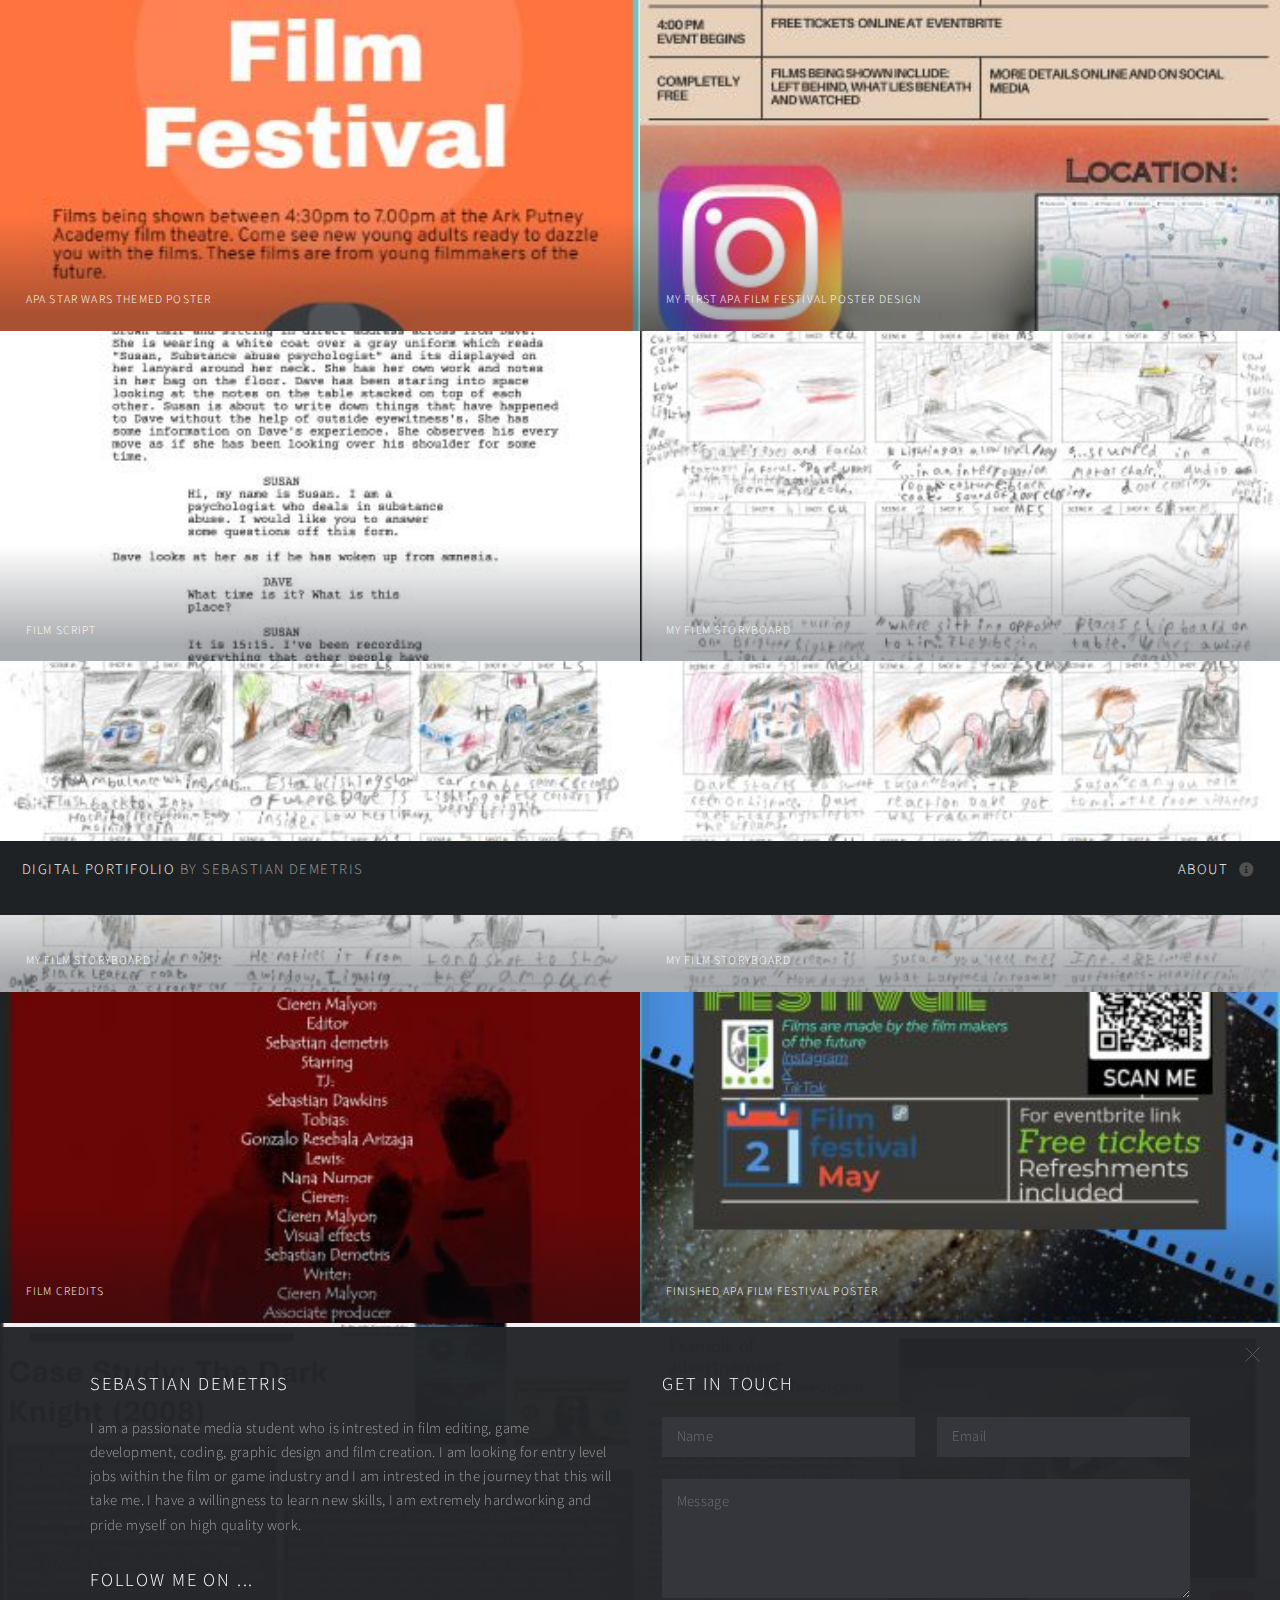
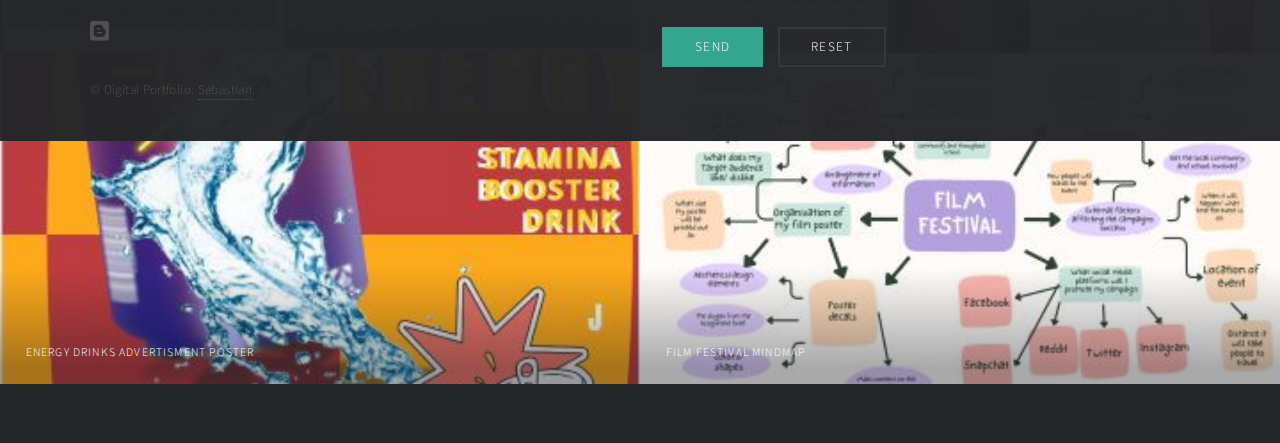
==== commit 3807b341: "Update index.html" ====
--- a/index.html
+++ b/index.html
@@ -81,13 +81,13 @@
 						</article>
 						<article class="thumb">
 							<a href="images/fulls/11.png" class="image"><img src="images/thumbs/11.jpg" alt="" /></a>
-							<h2>Sed ac elementum arcu</h2>
-							<p>Nunc blandit nisi ligula magna sodales lectus elementum non. Integer id venenatis velit.</p>
+							<h2>Energy drinks advertisment poster</h2>
+							<p>This is a poster I used to promote energy drinks.</p>
 						</article>
 						<article class="thumb">
 							<a href="images/fulls/12.png" class="image"><img src="images/thumbs/12.jpg" alt="" /></a>
-							<h2>Vehicula id nulla dignissim</h2>
-							<p>Nunc blandit nisi ligula magna sodales lectus elementum non. Integer id venenatis velit.</p>
+							<h2>Film festival mindmap</h2>
+							<p>This was a mindmap I created to show my Ideas of the film festival promotional material and how it is promoted.</p>
 						</article>
 					</div>
 
@@ -96,22 +96,18 @@
 						<div class="inner split">
 							<div>
 								<section>
-									<h2>Magna feugiat sed adipiscing</h2>
-									<p>Nulla consequat, ex ut suscipit rutrum, mi dolor tincidunt erat, et scelerisque turpis ipsum eget quis orci mattis aliquet. Maecenas fringilla et ante at lorem et ipsum. Dolor nulla eu bibendum sapien. Donec non pharetra dui. Nulla consequat, ex ut suscipit rutrum, mi dolor tincidunt erat, et scelerisque turpis ipsum.</p>
+									<h2>Sebastian Demetris</h2>
+									<p>I am a passionate media student who is intrested in film editing, game development, coding, graphic design and film creation. I am looking for entry level jobs within the film or game industry
+									and I am intrested in the journey that this will take me. I have a willingness to learn new skills, I am extremely hardworking and pride myself on high quality work.</p>
 								</section>
 								<section>
 									<h2>Follow me on ...</h2>
 									<ul class="icons">
-										<li><a href="#" class="icon brands fa-twitter"><span class="label">Twitter</span></a></li>
-										<li><a href="#" class="icon brands fa-facebook-f"><span class="label">Facebook</span></a></li>
-										<li><a href="#" class="icon brands fa-instagram"><span class="label">Instagram</span></a></li>
-										<li><a href="#" class="icon brands fa-github"><span class="label">GitHub</span></a></li>
-										<li><a href="#" class="icon brands fa-dribbble"><span class="label">Dribbble</span></a></li>
-										<li><a href="#" class="icon brands fa-linkedin-in"><span class="label">LinkedIn</span></a></li>
+										<li><a href="https://sebdemapacreativedigitalmedia.blogspot.com/" class="icon brands fa-blogger"><span class="label">Blogger</span></a></li>
 									</ul>
 								</section>
 								<p class="copyright">
-									&copy; Unttled. Design: <a href="http://html5up.net">HTML5 UP</a>.
+									&copy; Digital Portfolio: <a href="http://html5up.net">Sebastian</a>.
 								</p>
 							</div>
 							<div>
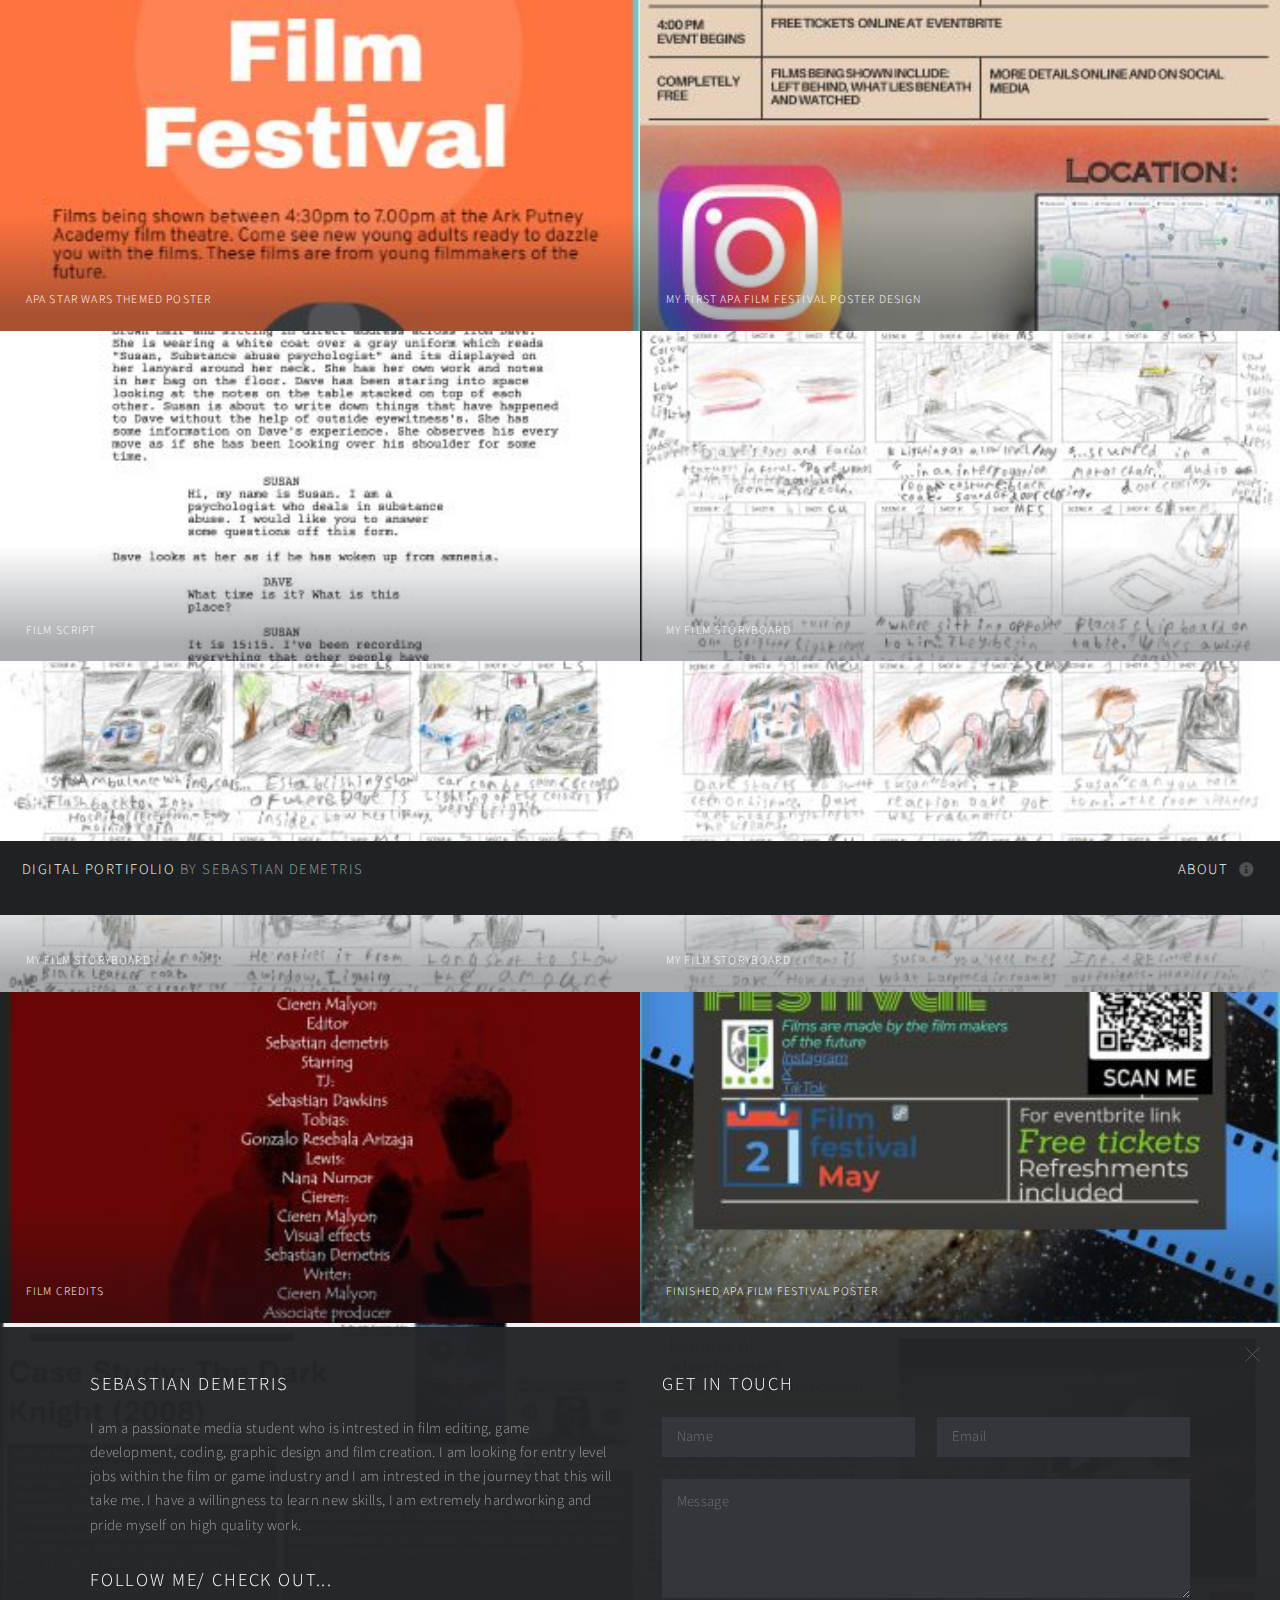
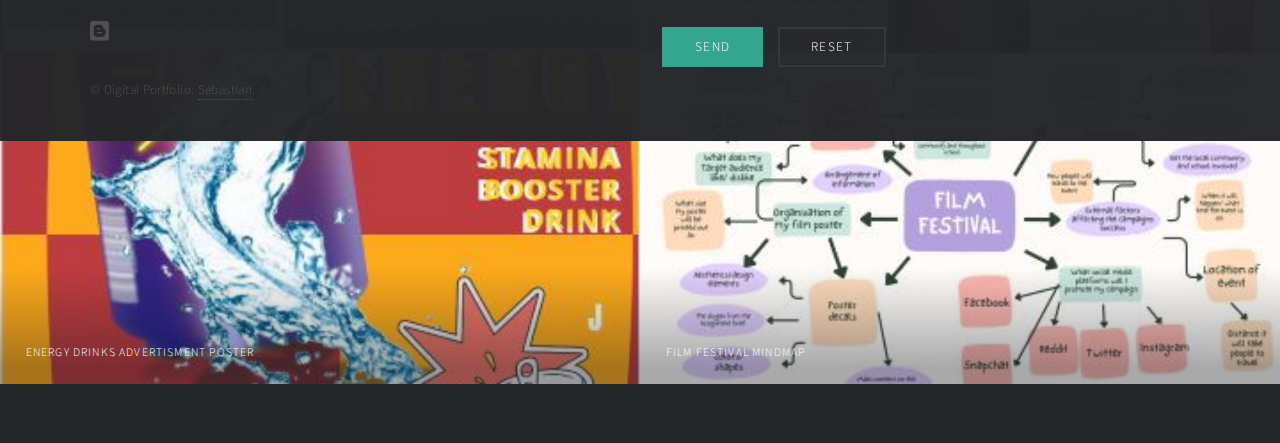
==== commit bb65fdf1: "Update index.html" ====
--- a/index.html
+++ b/index.html
@@ -101,7 +101,7 @@
 									and I am intrested in the journey that this will take me. I have a willingness to learn new skills, I am extremely hardworking and pride myself on high quality work.</p>
 								</section>
 								<section>
-									<h2>Follow me on ...</h2>
+									<h2>Follow me/ Check out...</h2>
 									<ul class="icons">
 										<li><a href="https://sebdemapacreativedigitalmedia.blogspot.com/" class="icon brands fa-blogger"><span class="label">Blogger</span></a></li>
 									</ul>
--- a/assets/css/main.css
+++ b/assets/css/main.css
@@ -1,2050 +1,2053 @@
-@import url(fontawesome-all.min.css);
-@import url("https://fonts.googleapis.com/css?family=Source+Sans+Pro:300,300italic,400,400italic");
-
+@import url(fontawesome-all.min.css);
+@import url("https://fonts.googleapis.com/css?family=Source+Sans+Pro:300,300italic,400,400italic");
+
 /*
 	Multiverse by HTML5 UP
 	html5up.net | @ajlkn
 	Free for personal and commercial use under the CCA 3.0 license (html5up.net/license)
-*/
-
-@-moz-keyframes spinner {
-	0% {
-		-moz-transform: rotate(0deg);
-		-webkit-transform: rotate(0deg);
-		-ms-transform: rotate(0deg);
-		transform: rotate(0deg);
-	}
-
-	100% {
-		-moz-transform: rotate(359deg);
-		-webkit-transform: rotate(359deg);
-		-ms-transform: rotate(359deg);
-		transform: rotate(359deg);
-	}
-}
-
-@-webkit-keyframes spinner {
-	0% {
-		-moz-transform: rotate(0deg);
-		-webkit-transform: rotate(0deg);
-		-ms-transform: rotate(0deg);
-		transform: rotate(0deg);
-	}
-
-	100% {
-		-moz-transform: rotate(359deg);
-		-webkit-transform: rotate(359deg);
-		-ms-transform: rotate(359deg);
-		transform: rotate(359deg);
-	}
-}
-
-@-ms-keyframes spinner {
-	0% {
-		-moz-transform: rotate(0deg);
-		-webkit-transform: rotate(0deg);
-		-ms-transform: rotate(0deg);
-		transform: rotate(0deg);
-	}
-
-	100% {
-		-moz-transform: rotate(359deg);
-		-webkit-transform: rotate(359deg);
-		-ms-transform: rotate(359deg);
-		transform: rotate(359deg);
-	}
-}
-
-@keyframes spinner {
-	0% {
-		-moz-transform: rotate(0deg);
-		-webkit-transform: rotate(0deg);
-		-ms-transform: rotate(0deg);
-		transform: rotate(0deg);
-	}
-
-	100% {
-		-moz-transform: rotate(359deg);
-		-webkit-transform: rotate(359deg);
-		-ms-transform: rotate(359deg);
-		transform: rotate(359deg);
-	}
-}
-
-html, body, div, span, applet, object,
-iframe, h1, h2, h3, h4, h5, h6, p, blockquote,
-pre, a, abbr, acronym, address, big, cite,
-code, del, dfn, em, img, ins, kbd, q, s, samp,
-small, strike, strong, sub, sup, tt, var, b,
-u, i, center, dl, dt, dd, ol, ul, li, fieldset,
-form, label, legend, table, caption, tbody,
-tfoot, thead, tr, th, td, article, aside,
-canvas, details, embed, figure, figcaption,
-footer, header, hgroup, menu, nav, output, ruby,
-section, summary, time, mark, audio, video {
-	margin: 0;
-	padding: 0;
-	border: 0;
-	font-size: 100%;
-	font: inherit;
-	vertical-align: baseline;}
-
-article, aside, details, figcaption, figure,
-footer, header, hgroup, menu, nav, section {
-	display: block;}
-
-body {
-	line-height: 1;
-}
-
-ol, ul {
-	list-style: none;
-}
-
-blockquote, q {
-	quotes: none;
-}
-
-	blockquote:before, blockquote:after, q:before, q:after {
-		content: '';
-		content: none;
-	}
-
-table {
-	border-collapse: collapse;
-	border-spacing: 0;
-}
-
-body {
-	-webkit-text-size-adjust: none;
-}
-
-mark {
-	background-color: transparent;
-	color: inherit;
-}
-
-input::-moz-focus-inner {
-	border: 0;
-	padding: 0;
-}
-
-input, select, textarea {
-	-moz-appearance: none;
-	-webkit-appearance: none;
-	-ms-appearance: none;
-	appearance: none;
-}
-
-/* Basic */
-
-	@-ms-viewport {
-		width: device-width;
-	}
-
-	body {
-		-ms-overflow-style: scrollbar;
-	}
-
-	@media screen and (max-width: 480px) {
-
-		html, body {
-			min-width: 320px;
-		}
-
-	}
-
-	html {
-		box-sizing: border-box;
-	}
-
-	*, *:before, *:after {
-		box-sizing: inherit;
-	}
-
-	body {
-		background: #242629;
-	}
-
-		body.is-preload *, body.is-preload *:before, body.is-preload *:after {
-			-moz-animation: none !important;
-			-webkit-animation: none !important;
-			-ms-animation: none !important;
-			animation: none !important;
-			-moz-transition: none !important;
-			-webkit-transition: none !important;
-			-ms-transition: none !important;
-			transition: none !important;
-		}
-
-		body.is-resizing *, body.is-resizing *:before, body.is-resizing *:after {
-			-moz-animation: none !important;
-			-webkit-animation: none !important;
-			-ms-animation: none !important;
-			animation: none !important;
-			-moz-transition: none !important;
-			-webkit-transition: none !important;
-			-ms-transition: none !important;
-			transition: none !important;
-		}
-
-/* Type */
-
-	body, input, select, textarea {
-		color: #a0a0a1;
-		font-family: "Source Sans Pro", Helvetica, sans-serif;
-		font-size: 15pt;
-		font-weight: 300;
-		letter-spacing: 0.025em;
-		line-height: 1.65;
-	}
-
-		@media screen and (max-width: 1680px) {
-
-			body, input, select, textarea {
-				font-size: 11pt;
-			}
-
-		}
-
-	a {
-		-moz-transition: color 0.2s ease-in-out, border-bottom-color 0.2s ease-in-out;
-		-webkit-transition: color 0.2s ease-in-out, border-bottom-color 0.2s ease-in-out;
-		-ms-transition: color 0.2s ease-in-out, border-bottom-color 0.2s ease-in-out;
-		transition: color 0.2s ease-in-out, border-bottom-color 0.2s ease-in-out;
-		border-bottom: dotted 1px;
-		color: #34a58e;
-		text-decoration: none;
-	}
-
-		a:hover {
-			border-bottom-color: transparent;
-			color: #34a58e !important;
-		}
-
-	strong, b {
-		color: #ffffff;
-		font-weight: 300;
-	}
-
-	em, i {
-		font-style: italic;
-	}
-
-	p {
-		margin: 0 0 2em 0;
-	}
-
-	h1, h2, h3, h4, h5, h6 {
-		color: #ffffff;
-		font-weight: 300;
-		letter-spacing: 0.1em;
-		line-height: 1.5;
-		margin: 0 0 1em 0;
-		text-transform: uppercase;
-	}
-
-		h1 a, h2 a, h3 a, h4 a, h5 a, h6 a {
-			color: inherit;
-			text-decoration: none;
-		}
-
-	h1 {
-		font-size: 2em;
-	}
-
-	h2 {
-		font-size: 1.25em;
-	}
-
-	h3 {
-		font-size: 1.1em;
-	}
-
-	h4 {
-		font-size: 1em;
-	}
-
-	h5 {
-		font-size: 0.9em;
-	}
-
-	h6 {
-		font-size: 0.7em;
-	}
-
-	@media screen and (max-width: 736px) {
-
-		h2 {
-			font-size: 1em;
-		}
-
-		h3 {
-			font-size: 0.9em;
-		}
-
-		h4 {
-			font-size: 0.8em;
-		}
-
-		h5 {
-			font-size: 0.7em;
-		}
-
-		h6 {
-			font-size: 0.7em;
-		}
-
-	}
-
-	sub {
-		font-size: 0.8em;
-		position: relative;
-		top: 0.5em;
-	}
-
-	sup {
-		font-size: 0.8em;
-		position: relative;
-		top: -0.5em;
-	}
-
-	blockquote {
-		border-left: 4px #36383c;
-		font-style: italic;
-		margin: 0 0 2em 0;
-		padding: 0.5em 0 0.5em 2em;
-	}
-
-	code {
-		background: #34363b;
-		border: solid 1px #36383c;
-		font-family: "Courier New", monospace;
-		font-size: 0.9em;
-		margin: 0 0.25em;
-		padding: 0.25em 0.65em;
-	}
-
-	pre {
-		-webkit-overflow-scrolling: touch;
-		font-family: "Courier New", monospace;
-		font-size: 0.9em;
-		margin: 0 0 2em 0;
-	}
-
-		pre code {
-			display: block;
-			line-height: 1.75;
-			padding: 1em 1.5em;
-			overflow-x: auto;
-		}
-
-	hr {
-		border: 0;
-		border-bottom: solid 1px #36383c;
-		margin: 2em 0;
-	}
-
-		hr.major {
-			margin: 3em 0;
-		}
-
-	.align-left {
-		text-align: left;
-	}
-
-	.align-center {
-		text-align: center;
-	}
-
-	.align-right {
-		text-align: right;
-	}
-
-/* Button */
-
-	input[type="submit"],
-	input[type="reset"],
-	input[type="button"],
-	button,
-	.button {
-		-moz-appearance: none;
-		-webkit-appearance: none;
-		-ms-appearance: none;
-		appearance: none;
-		-moz-transition: background-color 0.2s ease-in-out, box-shadow 0.2s ease-in-out, color 0.2s ease-in-out;
-		-webkit-transition: background-color 0.2s ease-in-out, box-shadow 0.2s ease-in-out, color 0.2s ease-in-out;
-		-ms-transition: background-color 0.2s ease-in-out, box-shadow 0.2s ease-in-out, color 0.2s ease-in-out;
-		transition: background-color 0.2s ease-in-out, box-shadow 0.2s ease-in-out, color 0.2s ease-in-out;
-		background-color: transparent;
-		border: 0;
-		border-radius: 0;
-		box-shadow: inset 0 0 0 2px #36383c;
-		color: #ffffff !important;
-		cursor: pointer;
-		display: inline-block;
-		font-size: 0.9em;
-		font-weight: 300;
-		height: 3.05556em;
-		letter-spacing: 0.1em;
-		line-height: 3.05556em;
-		padding: 0 2.5em;
-		text-align: center;
-		text-decoration: none;
-		text-transform: uppercase;
-		white-space: nowrap;
-	}
-
-		input[type="submit"]:hover,
-		input[type="reset"]:hover,
-		input[type="button"]:hover,
-		button:hover,
-		.button:hover {
-			box-shadow: inset 0 0 0 2px #34a58e;
-			color: #34a58e !important;
-		}
-
-			input[type="submit"]:hover:active,
-			input[type="reset"]:hover:active,
-			input[type="button"]:hover:active,
-			button:hover:active,
-			.button:hover:active {
-				background-color: rgba(52, 165, 142, 0.15);
-				color: #34a58e !important;
-			}
-
-		input[type="submit"].icon,
-		input[type="reset"].icon,
-		input[type="button"].icon,
-		button.icon,
-		.button.icon {
-			padding-left: 1.35em;
-		}
-
-			input[type="submit"].icon:before,
-			input[type="reset"].icon:before,
-			input[type="button"].icon:before,
-			button.icon:before,
-			.button.icon:before {
-				margin-right: 0.5em;
-			}
-
-		input[type="submit"].fit,
-		input[type="reset"].fit,
-		input[type="button"].fit,
-		button.fit,
-		.button.fit {
-			width: 100%;
-		}
-
-		input[type="submit"].small,
-		input[type="reset"].small,
-		input[type="button"].small,
-		button.small,
-		.button.small {
-			font-size: 0.8em;
-		}
-
-		input[type="submit"].large,
-		input[type="reset"].large,
-		input[type="button"].large,
-		button.large,
-		.button.large {
-			font-size: 1.35em;
-		}
-
-		input[type="submit"].primary,
-		input[type="reset"].primary,
-		input[type="button"].primary,
-		button.primary,
-		.button.primary {
-			background-color: #34a58e;
-			box-shadow: none;
-		}
-
-			input[type="submit"].primary:hover,
-			input[type="reset"].primary:hover,
-			input[type="button"].primary:hover,
-			button.primary:hover,
-			.button.primary:hover {
-				background-color: #47c5ab;
-				color: #ffffff !important;
-			}
-
-				input[type="submit"].primary:hover:active,
-				input[type="reset"].primary:hover:active,
-				input[type="button"].primary:hover:active,
-				button.primary:hover:active,
-				.button.primary:hover:active {
-					background-color: #287e6d;
-				}
-
-		input[type="submit"].disabled, input[type="submit"]:disabled,
-		input[type="reset"].disabled,
-		input[type="reset"]:disabled,
-		input[type="button"].disabled,
-		input[type="button"]:disabled,
-		button.disabled,
-		button:disabled,
-		.button.disabled,
-		.button:disabled {
-			pointer-events: none;
-			opacity: 0.35;
-		}
-
-/* Form */
-
-	form {
-		margin: 0 0 2em 0;
-	}
-
-		form > :last-child {
-			margin-bottom: 0;
-		}
-
-		form > .fields {
-			display: -moz-flex;
-			display: -webkit-flex;
-			display: -ms-flex;
-			display: flex;
-			-moz-flex-wrap: wrap;
-			-webkit-flex-wrap: wrap;
-			-ms-flex-wrap: wrap;
-			flex-wrap: wrap;
-			width: calc(100% + 3em);
-			margin: -1.5em 0 2em -1.5em;
-		}
-
-			form > .fields > .field {
-				-moz-flex-grow: 0;
-				-webkit-flex-grow: 0;
-				-ms-flex-grow: 0;
-				flex-grow: 0;
-				-moz-flex-shrink: 0;
-				-webkit-flex-shrink: 0;
-				-ms-flex-shrink: 0;
-				flex-shrink: 0;
-				padding: 1.5em 0 0 1.5em;
-				width: calc(100% - 1.5em);
-			}
-
-				form > .fields > .field.half {
-					width: calc(50% - 0.75em);
-				}
-
-				form > .fields > .field.third {
-					width: calc(100%/3 - 0.5em);
-				}
-
-				form > .fields > .field.quarter {
-					width: calc(25% - 0.375em);
-				}
-
-		@media screen and (max-width: 736px) {
-
-			form > .fields {
-				width: calc(100% + 3em);
-				margin: -1.5em 0 2em -1.5em;
-			}
-
-				form > .fields > .field {
-					padding: 1.5em 0 0 1.5em;
-					width: calc(100% - 1.5em);
-				}
-
-					form > .fields > .field.half {
-						width: calc(100% - 1.5em);
-					}
-
-					form > .fields > .field.third {
-						width: calc(100% - 1.5em);
-					}
-
-					form > .fields > .field.quarter {
-						width: calc(100% - 1.5em);
-					}
-
-		}
-
-	label {
-		color: #ffffff;
-		display: block;
-		font-size: 0.9em;
-		font-weight: 300;
-		margin: 0 0 1em 0;
-	}
-
-	input[type="text"],
-	input[type="password"],
-	input[type="email"],
-	input[type="tel"],
-	input[type="search"],
-	input[type="url"],
-	select,
-	textarea {
-		-moz-appearance: none;
-		-webkit-appearance: none;
-		-ms-appearance: none;
-		appearance: none;
-		background: #34363b;
-		border: 0;
-		border-radius: 0;
-		color: #a0a0a1;
-		display: block;
-		outline: 0;
-		padding: 0 1em;
-		text-decoration: none;
-		width: 100%;
-	}
-
-		input[type="text"]:invalid,
-		input[type="password"]:invalid,
-		input[type="email"]:invalid,
-		input[type="tel"]:invalid,
-		input[type="search"]:invalid,
-		input[type="url"]:invalid,
-		select:invalid,
-		textarea:invalid {
-			box-shadow: none;
-		}
-
-		input[type="text"]:focus,
-		input[type="password"]:focus,
-		input[type="email"]:focus,
-		input[type="tel"]:focus,
-		input[type="search"]:focus,
-		input[type="url"]:focus,
-		select:focus,
-		textarea:focus {
-			box-shadow: inset 0 0 0 2px #34a58e;
-		}
-
-	select {
-		background-image: url("data:image/svg+xml;charset=utf8,%3Csvg xmlns='http://www.w3.org/2000/svg' width='40' height='40' preserveAspectRatio='none' viewBox='0 0 40 40'%3E%3Cpath d='M9.4,12.3l10.4,10.4l10.4-10.4c0.2-0.2,0.5-0.4,0.9-0.4c0.3,0,0.6,0.1,0.9,0.4l3.3,3.3c0.2,0.2,0.4,0.5,0.4,0.9 c0,0.4-0.1,0.6-0.4,0.9L20.7,31.9c-0.2,0.2-0.5,0.4-0.9,0.4c-0.3,0-0.6-0.1-0.9-0.4L4.3,17.3c-0.2-0.2-0.4-0.5-0.4-0.9 c0-0.4,0.1-0.6,0.4-0.9l3.3-3.3c0.2-0.2,0.5-0.4,0.9-0.4S9.1,12.1,9.4,12.3z' fill='%2336383c' /%3E%3C/svg%3E");
-		background-size: 1.25rem;
-		background-repeat: no-repeat;
-		background-position: calc(100% - 1rem) center;
-		height: 2.75em;
-		padding-right: 2.75em;
-		text-overflow: ellipsis;
-	}
-
-		select option {
-			color: #ffffff;
-			background: #242629;
-		}
-
-		select:focus::-ms-value {
-			background-color: transparent;
-		}
-
-		select::-ms-expand {
-			display: none;
-		}
-
-	input[type="text"],
-	input[type="password"],
-	input[type="email"],
-	input[type="tel"],
-	input[type="search"],
-	input[type="url"],
-	select {
-		height: 2.75em;
-	}
-
-	textarea {
-		padding: 0.75em 1em;
-	}
-
-	input[type="checkbox"],
-	input[type="radio"] {
-		-moz-appearance: none;
-		-webkit-appearance: none;
-		-ms-appearance: none;
-		appearance: none;
-		display: block;
-		float: left;
-		margin-right: -2em;
-		opacity: 0;
-		width: 1em;
-		z-index: -1;
-	}
-
-		input[type="checkbox"] + label,
-		input[type="radio"] + label {
-			text-decoration: none;
-			color: #a0a0a1;
-			cursor: pointer;
-			display: inline-block;
-			font-size: 1em;
-			font-weight: 300;
-			padding-left: 2.4em;
-			padding-right: 0.75em;
-			position: relative;
-		}
-
-			input[type="checkbox"] + label:before,
-			input[type="radio"] + label:before {
-				-moz-osx-font-smoothing: grayscale;
-				-webkit-font-smoothing: antialiased;
-				display: inline-block;
-				font-style: normal;
-				font-variant: normal;
-				text-rendering: auto;
-				line-height: 1;
-				text-transform: none !important;
-				font-family: 'Font Awesome 5 Free';
-				font-weight: 900;
-			}
-
-			input[type="checkbox"] + label:before,
-			input[type="radio"] + label:before {
-				background: #34363b;
-				content: '';
-				display: inline-block;
-				font-size: 0.8em;
-				height: 2.0625em;
-				left: 0;
-				line-height: 2.0625em;
-				position: absolute;
-				text-align: center;
-				top: 0;
-				width: 2.0625em;
-			}
-
-		input[type="checkbox"]:checked + label:before,
-		input[type="radio"]:checked + label:before {
-			background: #34a58e;
-			border-color: #34a58e;
-			color: #ffffff;
-			content: '\f00c';
-		}
-
-		input[type="checkbox"]:focus + label:before,
-		input[type="radio"]:focus + label:before {
-			box-shadow: 0 0 0 2px #34a58e;
-		}
-
-	input[type="radio"] + label:before {
-		border-radius: 100%;
-	}
-
-	::-webkit-input-placeholder {
-		color: #707071 !important;
-		opacity: 1.0;
-	}
-
-	:-moz-placeholder {
-		color: #707071 !important;
-		opacity: 1.0;
-	}
-
-	::-moz-placeholder {
-		color: #707071 !important;
-		opacity: 1.0;
-	}
-
-	:-ms-input-placeholder {
-		color: #707071 !important;
-		opacity: 1.0;
-	}
-
-/* Icon */
-
-	.icon {
-		text-decoration: none;
-		border-bottom: none;
-		position: relative;
-	}
-
-		.icon:before {
-			-moz-osx-font-smoothing: grayscale;
-			-webkit-font-smoothing: antialiased;
-			display: inline-block;
-			font-style: normal;
-			font-variant: normal;
-			text-rendering: auto;
-			line-height: 1;
-			text-transform: none !important;
-			font-family: 'Font Awesome 5 Free';
-			font-weight: 400;
-		}
-
-		.icon > .label {
-			display: none;
-		}
-
-		.icon:before {
-			line-height: inherit;
-		}
-
-		.icon.solid:before {
-			font-weight: 900;
-		}
-
-		.icon.brands:before {
-			font-family: 'Font Awesome 5 Brands';
-		}
-
-/* List */
-
-	ol {
-		list-style: decimal;
-		margin: 0 0 2em 0;
-		padding-left: 1.25em;
-	}
-
-		ol li {
-			padding-left: 0.25em;
-		}
-
-	ul {
-		list-style: disc;
-		margin: 0 0 2em 0;
-		padding-left: 1em;
-	}
-
-		ul li {
-			padding-left: 0.5em;
-		}
-
-		ul.alt {
-			list-style: none;
-			padding-left: 0;
-		}
-
-			ul.alt li {
-				border-top: solid 1px #36383c;
-				padding: 0.5em 0;
-			}
-
-				ul.alt li:first-child {
-					border-top: 0;
-					padding-top: 0;
-				}
-
-	dl {
-		margin: 0 0 2em 0;
-	}
-
-		dl dt {
-			display: block;
-			font-weight: 300;
-			margin: 0 0 1em 0;
-		}
-
-		dl dd {
-			margin-left: 2em;
-		}
-
-/* Actions */
-
-	ul.actions {
-		display: -moz-flex;
-		display: -webkit-flex;
-		display: -ms-flex;
-		display: flex;
-		cursor: default;
-		list-style: none;
-		margin-left: -1em;
-		padding-left: 0;
-	}
-
-		ul.actions li {
-			padding: 0 0 0 1em;
-			vertical-align: middle;
-		}
-
-		ul.actions.special {
-			-moz-justify-content: center;
-			-webkit-justify-content: center;
-			-ms-justify-content: center;
-			justify-content: center;
-			width: 100%;
-			margin-left: 0;
-		}
-
-			ul.actions.special li:first-child {
-				padding-left: 0;
-			}
-
-		ul.actions.stacked {
-			-moz-flex-direction: column;
-			-webkit-flex-direction: column;
-			-ms-flex-direction: column;
-			flex-direction: column;
-			margin-left: 0;
-		}
-
-			ul.actions.stacked li {
-				padding: 1.3em 0 0 0;
-			}
-
-				ul.actions.stacked li:first-child {
-					padding-top: 0;
-				}
-
-		ul.actions.fit {
-			width: calc(100% + 1em);
-		}
-
-			ul.actions.fit li {
-				-moz-flex-grow: 1;
-				-webkit-flex-grow: 1;
-				-ms-flex-grow: 1;
-				flex-grow: 1;
-				-moz-flex-shrink: 1;
-				-webkit-flex-shrink: 1;
-				-ms-flex-shrink: 1;
-				flex-shrink: 1;
-				width: 100%;
-			}
-
-				ul.actions.fit li > * {
-					width: 100%;
-				}
-
-			ul.actions.fit.stacked {
-				width: 100%;
-			}
-
-		@media screen and (max-width: 480px) {
-
-			ul.actions:not(.fixed) {
-				-moz-flex-direction: column;
-				-webkit-flex-direction: column;
-				-ms-flex-direction: column;
-				flex-direction: column;
-				margin-left: 0;
-				width: 100% !important;
-			}
-
-				ul.actions:not(.fixed) li {
-					-moz-flex-grow: 1;
-					-webkit-flex-grow: 1;
-					-ms-flex-grow: 1;
-					flex-grow: 1;
-					-moz-flex-shrink: 1;
-					-webkit-flex-shrink: 1;
-					-ms-flex-shrink: 1;
-					flex-shrink: 1;
-					padding: 1em 0 0 0;
-					text-align: center;
-					width: 100%;
-				}
-
-					ul.actions:not(.fixed) li > * {
-						width: 100%;
-					}
-
-					ul.actions:not(.fixed) li:first-child {
-						padding-top: 0;
-					}
-
-					ul.actions:not(.fixed) li input[type="submit"],
-					ul.actions:not(.fixed) li input[type="reset"],
-					ul.actions:not(.fixed) li input[type="button"],
-					ul.actions:not(.fixed) li button,
-					ul.actions:not(.fixed) li .button {
-						width: 100%;
-					}
-
-						ul.actions:not(.fixed) li input[type="submit"].icon:before,
-						ul.actions:not(.fixed) li input[type="reset"].icon:before,
-						ul.actions:not(.fixed) li input[type="button"].icon:before,
-						ul.actions:not(.fixed) li button.icon:before,
-						ul.actions:not(.fixed) li .button.icon:before {
-							margin-left: -0.5rem;
-						}
-
-		}
-
-/* Icons */
-
-	ul.icons {
-		cursor: default;
-		list-style: none;
-		padding-left: 0;
-	}
-
-		ul.icons li {
-			display: inline-block;
-			padding: 0 1em 0 0;
-		}
-
-			ul.icons li:last-child {
-				padding-right: 0;
-			}
-
-			ul.icons li .icon {
-				color: #505051;
-			}
-
-				ul.icons li .icon:before {
-					font-size: 1.5em;
-				}
-
-/* Table */
-
-	.table-wrapper {
-		-webkit-overflow-scrolling: touch;
-		overflow-x: auto;
-	}
-
-	table {
-		margin: 0 0 2em 0;
-		width: 100%;
-	}
-
-		table tbody tr {
-			border: solid 1px #36383c;
-			border-left: 0;
-			border-right: 0;
-		}
-
-			table tbody tr:nth-child(2n + 1) {
-				background-color: #34363b;
-			}
-
-		table td {
-			padding: 0.75em 0.75em;
-		}
-
-		table th {
-			color: #ffffff;
-			font-size: 0.9em;
-			font-weight: 300;
-			padding: 0 0.75em 0.75em 0.75em;
-			text-align: left;
-		}
-
-		table thead {
-			border-bottom: solid 2px #36383c;
-		}
-
-		table tfoot {
-			border-top: solid 2px #36383c;
-		}
-
-		table.alt {
-			border-collapse: separate;
-		}
-
-			table.alt tbody tr td {
-				border: solid 1px #36383c;
-				border-left-width: 0;
-				border-top-width: 0;
-			}
-
-				table.alt tbody tr td:first-child {
-					border-left-width: 1px;
-				}
-
-			table.alt tbody tr:first-child td {
-				border-top-width: 1px;
-			}
-
-			table.alt thead {
-				border-bottom: 0;
-			}
-
-			table.alt tfoot {
-				border-top: 0;
-			}
-
-/* Panel */
-
-	.panel {
-		padding: 4em 4em 2em 4em ;
-		-moz-transform: translateY(100vh);
-		-webkit-transform: translateY(100vh);
-		-ms-transform: translateY(100vh);
-		transform: translateY(100vh);
-		-moz-transition: -moz-transform 0.5s ease;
-		-webkit-transition: -webkit-transform 0.5s ease;
-		-ms-transition: -ms-transform 0.5s ease;
-		transition: transform 0.5s ease;
-		-webkit-overflow-scrolling: touch;
-		background: rgba(36, 38, 41, 0.975);
-		bottom: 4em;
-		left: 0;
-		max-height: calc(80vh - 4em);
-		overflow-y: auto;
-		position: fixed;
-		width: 100%;
-		z-index: 10001;
-	}
-
-		.panel.active {
-			-moz-transform: translateY(1px);
-			-webkit-transform: translateY(1px);
-			-ms-transform: translateY(1px);
-			transform: translateY(1px);
-		}
-
-		.panel > .inner {
-			margin: 0 auto;
-			max-width: 100%;
-			width: 75em;
-		}
-
-			.panel > .inner.split {
-				display: -moz-flex;
-				display: -webkit-flex;
-				display: -ms-flex;
-				display: flex;
-			}
-
-				.panel > .inner.split > div {
-					margin-left: 4em;
-					width: 50%;
-				}
-
-				.panel > .inner.split > :first-child {
-					margin-left: 0;
-				}
-
-		.panel > .closer {
-			-moz-transition: opacity 0.2s ease-in-out;
-			-webkit-transition: opacity 0.2s ease-in-out;
-			-ms-transition: opacity 0.2s ease-in-out;
-			transition: opacity 0.2s ease-in-out;
-			background-image: url("images/close.svg");
-			background-position: center;
-			background-repeat: no-repeat;
-			background-size: 3em;
-			cursor: pointer;
-			height: 5em;
-			opacity: 0.25;
-			position: absolute;
-			right: 0;
-			top: 0;
-			width: 5em;
-			z-index: 2;
-		}
-
-			.panel > .closer:hover {
-				opacity: 1.0;
-			}
-
-		@media screen and (max-width: 1280px) {
-
-			.panel {
-				padding: 3em 3em 1em 3em ;
-			}
-
-				.panel > .inner.split > div {
-					margin-left: 3em;
-				}
-
-				.panel > .closer {
-					background-size: 2.5em;
-					background-position: 75% 25%;
-				}
-
-		}
-
-		@media screen and (max-width: 980px) {
-
-			.panel > .inner.split {
-				-moz-flex-direction: column;
-				-webkit-flex-direction: column;
-				-ms-flex-direction: column;
-				flex-direction: column;
-			}
-
-				.panel > .inner.split > div {
-					margin-left: 0;
-					width: 100%;
-				}
-
-		}
-
-		@media screen and (max-width: 736px) {
-
-			.panel {
-				-moz-transform: translateY(-100vh);
-				-webkit-transform: translateY(-100vh);
-				-ms-transform: translateY(-100vh);
-				transform: translateY(-100vh);
-				padding: 4em 2em 2em 2em ;
-				bottom: auto;
-				top: calc(4em - 1px);
-			}
-
-				.panel.active {
-					-moz-transform: translateY(0);
-					-webkit-transform: translateY(0);
-					-ms-transform: translateY(0);
-					transform: translateY(0);
-				}
-
-		}
-
-/* Poptrox Popup */
-
-	.poptrox-overlay {
-		-webkit-tap-highlight-color: rgba(255, 255, 255, 0);
-	}
-
-	.poptrox-popup {
-		background: rgba(31, 34, 36, 0.925);
-		box-shadow: 0 1em 3em 0.5em rgba(0, 0, 0, 0.25);
-		cursor: default;
-	}
-
-		.poptrox-popup:before {
-			-moz-transition: opacity 0.2s ease-in-out;
-			-webkit-transition: opacity 0.2s ease-in-out;
-			-ms-transition: opacity 0.2s ease-in-out;
-			transition: opacity 0.2s ease-in-out;
-			background-image: -moz-linear-gradient(to left, rgba(31,34,36,0.35), rgba(31,34,36,0) 10em, rgba(31,34,36,0)), -moz-linear-gradient(to right, rgba(31,34,36,0.35), rgba(31,34,36,0) 10em, rgba(31,34,36,0));
-			background-image: -webkit-linear-gradient(to left, rgba(31,34,36,0.35), rgba(31,34,36,0) 10em, rgba(31,34,36,0)), -webkit-linear-gradient(to right, rgba(31,34,36,0.35), rgba(31,34,36,0) 10em, rgba(31,34,36,0));
-			background-image: -ms-linear-gradient(to left, rgba(31,34,36,0.35), rgba(31,34,36,0) 10em, rgba(31,34,36,0)), -ms-linear-gradient(to right, rgba(31,34,36,0.35), rgba(31,34,36,0) 10em, rgba(31,34,36,0));
-			background-image: linear-gradient(to left, rgba(31,34,36,0.35), rgba(31,34,36,0) 10em, rgba(31,34,36,0)), linear-gradient(to right, rgba(31,34,36,0.35), rgba(31,34,36,0) 10em, rgba(31,34,36,0));
-			content: '';
-			display: block;
-			height: 100%;
-			left: 0;
-			position: absolute;
-			top: 0;
-			width: 100%;
-			z-index: 1;
-			opacity: 1;
-		}
-
-		.poptrox-popup .closer {
-			-moz-transition: opacity 0.2s ease-in-out;
-			-webkit-transition: opacity 0.2s ease-in-out;
-			-ms-transition: opacity 0.2s ease-in-out;
-			transition: opacity 0.2s ease-in-out;
-			background-image: url("images/close.svg");
-			background-position: center;
-			background-repeat: no-repeat;
-			background-size: 3em;
-			height: 5em;
-			opacity: 0;
-			position: absolute;
-			right: 0;
-			top: 0;
-			width: 5em;
-			z-index: 2;
-		}
-
-		.poptrox-popup .nav-previous,
-		.poptrox-popup .nav-next {
-			-moz-transition: opacity 0.2s ease-in-out;
-			-webkit-transition: opacity 0.2s ease-in-out;
-			-ms-transition: opacity 0.2s ease-in-out;
-			transition: opacity 0.2s ease-in-out;
-			background-image: url("images/arrow.svg");
-			background-position: center;
-			background-repeat: no-repeat;
-			background-size: 5em;
-			cursor: pointer;
-			height: 8em;
-			margin-top: -4em;
-			opacity: 0;
-			position: absolute;
-			top: 50%;
-			width: 6em;
-			z-index: 2;
-		}
-
-		.poptrox-popup .nav-previous {
-			-moz-transform: scaleX(-1);
-			-webkit-transform: scaleX(-1);
-			-ms-transform: scaleX(-1);
-			transform: scaleX(-1);
-			left: 0;
-		}
-
-		.poptrox-popup .nav-next {
-			right: 0;
-		}
-
-		.poptrox-popup .caption {
-			padding: 2em 2em 0.1em 2em ;
-			background-image: -moz-linear-gradient(to top, rgba(16,16,16,0.45) 25%, rgba(16,16,16,0) 100%);
-			background-image: -webkit-linear-gradient(to top, rgba(16,16,16,0.45) 25%, rgba(16,16,16,0) 100%);
-			background-image: -ms-linear-gradient(to top, rgba(16,16,16,0.45) 25%, rgba(16,16,16,0) 100%);
-			background-image: linear-gradient(to top, rgba(16,16,16,0.45) 25%, rgba(16,16,16,0) 100%);
-			bottom: 0;
-			cursor: default;
-			left: 0;
-			position: absolute;
-			text-align: left;
-			width: 100%;
-			z-index: 2;
-		}
-
-			.poptrox-popup .caption h2, .poptrox-popup .caption h3, .poptrox-popup .caption h4, .poptrox-popup .caption h5, .poptrox-popup .caption h6 {
-				margin: 0 0 0.5em 0;
-			}
-
-			.poptrox-popup .caption p {
-				color: #ffffff;
-			}
-
-		.poptrox-popup .loader {
-			-moz-animation: spinner 1s infinite linear !important;
-			-webkit-animation: spinner 1s infinite linear !important;
-			-ms-animation: spinner 1s infinite linear !important;
-			animation: spinner 1s infinite linear !important;
-			background-image: url("images/spinner.svg");
-			background-position: center;
-			background-repeat: no-repeat;
-			background-size: contain;
-			display: block;
-			font-size: 2em;
-			height: 2em;
-			left: 50%;
-			line-height: 2em;
-			margin: -1em 0 0 -1em;
-			opacity: 0.25;
-			position: absolute;
-			text-align: center;
-			top: 50%;
-			width: 2em;
-		}
-
-		.poptrox-popup:hover .closer,
-		.poptrox-popup:hover .nav-previous,
-		.poptrox-popup:hover .nav-next {
-			opacity: 0.5;
-		}
-
-			.poptrox-popup:hover .closer:hover,
-			.poptrox-popup:hover .nav-previous:hover,
-			.poptrox-popup:hover .nav-next:hover {
-				opacity: 1.0;
-			}
-
-		.poptrox-popup.loading:before {
-			opacity: 0;
-		}
-
-		body.touch .poptrox-popup .closer,
-		body.touch .poptrox-popup .nav-previous,
-		body.touch .poptrox-popup .nav-next {
-			opacity: 1.0 !important;
-		}
-
-		@media screen and (max-width: 980px) {
-
-			.poptrox-popup .closer {
-				background-size: 3em;
-			}
-
-			.poptrox-popup .nav-previous,
-			.poptrox-popup .nav-next {
-				background-size: 4em;
-			}
-
-		}
-
-		@media screen and (max-width: 736px) {
-
-			.poptrox-popup:before {
-				display: none;
-			}
-
-			.poptrox-popup .caption {
-				display: none !important;
-			}
-
-			.poptrox-popup .closer,
-			.poptrox-popup .nav-previous,
-			.poptrox-popup .nav-next {
-				display: none !important;
-			}
-
-		}
-
-/* Wrapper */
-
-	#wrapper {
-		-moz-transition: -moz-filter 0.5s ease, -webkit-filter 0.5s ease, -ms-filter 0.5s ease, -moz-filter 0.5s ease;
-		-webkit-transition: -moz-filter 0.5s ease, -webkit-filter 0.5s ease, -ms-filter 0.5s ease, -webkit-filter 0.5s ease;
-		-ms-transition: -moz-filter 0.5s ease, -webkit-filter 0.5s ease, -ms-filter 0.5s ease, -ms-filter 0.5s ease;
-		transition: -moz-filter 0.5s ease, -webkit-filter 0.5s ease, -ms-filter 0.5s ease, filter 0.5s ease;
-		position: relative;
-	}
-
-		#wrapper:after {
-			pointer-events: none;
-			-moz-transition: opacity 0.5s ease, visibility 0.5s;
-			-webkit-transition: opacity 0.5s ease, visibility 0.5s;
-			-ms-transition: opacity 0.5s ease, visibility 0.5s;
-			transition: opacity 0.5s ease, visibility 0.5s;
-			background: rgba(36, 38, 41, 0.5);
-			content: '';
-			display: block;
-			height: 100%;
-			left: 0;
-			opacity: 0;
-			position: absolute;
-			top: 0;
-			visibility: hidden;
-			width: 100%;
-			z-index: 1;
-		}
-
-			body.ie #wrapper:after {
-				background: rgba(36, 38, 41, 0.8);
-			}
-
-		body.modal-active #wrapper {
-			-moz-filter: blur(8px);
-			-webkit-filter: blur(8px);
-			-ms-filter: blur(8px);
-			filter: blur(8px);
-		}
-
-			body.modal-active #wrapper:after {
-				pointer-events: auto;
-				opacity: 1;
-				visibility: visible;
-				z-index: 10003;
-			}
-
-		#wrapper:before {
-			-moz-animation: spinner 1s infinite linear !important;
-			-webkit-animation: spinner 1s infinite linear !important;
-			-ms-animation: spinner 1s infinite linear !important;
-			animation: spinner 1s infinite linear !important;
-			pointer-events: none;
-			-moz-transition: top 0.75s ease-in-out, opacity 0.35s ease-out, visibility 0.35s;
-			-webkit-transition: top 0.75s ease-in-out, opacity 0.35s ease-out, visibility 0.35s;
-			-ms-transition: top 0.75s ease-in-out, opacity 0.35s ease-out, visibility 0.35s;
-			transition: top 0.75s ease-in-out, opacity 0.35s ease-out, visibility 0.35s;
-			background-image: url("images/spinner.svg");
-			background-position: center;
-			background-repeat: no-repeat;
-			background-size: contain;
-			content: '';
-			display: block;
-			font-size: 2em;
-			height: 2em;
-			left: 50%;
-			line-height: 2em;
-			margin: -1em 0 0 -1em;
-			opacity: 0;
-			position: fixed;
-			text-align: center;
-			top: 75%;
-			visibility: hidden;
-			width: 2em;
-		}
-
-		body.is-preload #wrapper:before {
-			-moz-transition: opacity 1s ease-out !important;
-			-webkit-transition: opacity 1s ease-out !important;
-			-ms-transition: opacity 1s ease-out !important;
-			transition: opacity 1s ease-out !important;
-			-moz-transition-delay: 0.5s !important;
-			-webkit-transition-delay: 0.5s !important;
-			-ms-transition-delay: 0.5s !important;
-			transition-delay: 0.5s !important;
-			opacity: 0.25;
-			top: 50%;
-			visibility: visible;
-		}
-
-/* Header */
-
-	body {
-		padding: 0 0 4em 0;
-	}
-
-	#header {
-		-moz-transform: translateY(0);
-		-webkit-transform: translateY(0);
-		-ms-transform: translateY(0);
-		transform: translateY(0);
-		-moz-transition: -moz-transform 1s ease;
-		-webkit-transition: -webkit-transform 1s ease;
-		-ms-transition: -ms-transform 1s ease;
-		transition: transform 1s ease;
-		-moz-user-select: none;
-		-ms-user-select: none;
-		-webkit-user-select: none;
-		background: #1f2224;
-		bottom: -1em;
-		height: 5em;
-		left: 0;
-		line-height: 4em;
-		padding: 0 1.5em;
-		position: fixed;
-		user-select: none;
-		width: 100%;
-		z-index: 10002;
-	}
-
-		body.is-preload #header {
-			-moz-transform: translateY(4em);
-			-webkit-transform: translateY(4em);
-			-ms-transform: translateY(4em);
-			transform: translateY(4em);
-		}
-
-		#header h1 {
-			color: #a0a0a1;
-			display: inline-block;
-			font-size: 1em;
-			line-height: 1;
-			margin: 0;
-			vertical-align: middle;
-		}
-
-			#header h1 a {
-				border: 0;
-				color: inherit;
-			}
-
-				#header h1 a:hover {
-					color: inherit !important;
-				}
-
-		#header nav {
-			position: absolute;
-			right: 0;
-			top: 0;
-		}
-
-			#header nav > ul {
-				list-style: none;
-				margin: 0;
-				padding: 0;
-			}
-
-				#header nav > ul > li {
-					display: inline-block;
-					padding: 0;
-				}
-
-					#header nav > ul > li a {
-						-moz-transition: background-color 0.5s ease;
-						-webkit-transition: background-color 0.5s ease;
-						-ms-transition: background-color 0.5s ease;
-						transition: background-color 0.5s ease;
-						border: 0;
-						color: #ffffff;
-						display: inline-block;
-						letter-spacing: 0.1em;
-						padding: 0 1.65em;
-						text-transform: uppercase;
-					}
-
-						#header nav > ul > li a.icon:before {
-							color: #505051;
-							float: right;
-							margin-left: 0.75em;
-						}
-
-						#header nav > ul > li a:hover {
-							color: #ffffff !important;
-						}
-
-						#header nav > ul > li a.active {
-							background-color: #242629;
-						}
-
-	@media screen and (max-width: 736px) {
-
-		body {
-			padding: 4em 0 0 0;
-		}
-
-		#header {
-			-moz-transform: translateY(0);
-			-webkit-transform: translateY(0);
-			-ms-transform: translateY(0);
-			transform: translateY(0);
-			bottom: auto;
-			height: 4em;
-			padding: 0 1em;
-			top: 0;
-		}
-
-			body.is-preload #header {
-				-moz-transform: translateY(-3.4em);
-				-webkit-transform: translateY(-3.4em);
-				-ms-transform: translateY(-3.4em);
-				transform: translateY(-3.4em);
-			}
-
-			#header h1 {
-				font-size: 0.9em;
-			}
-
-			#header nav > ul > li a {
-				font-size: 0.9em;
-				padding: 0 1.15em;
-			}
-
-	}
-
-/* Main */
-
-	#main {
-		-moz-transition: -moz-filter 0.5s ease, -webkit-filter 0.5s ease, -ms-filter 0.5s ease, -moz-filter 0.5s ease;
-		-webkit-transition: -moz-filter 0.5s ease, -webkit-filter 0.5s ease, -ms-filter 0.5s ease, -webkit-filter 0.5s ease;
-		-ms-transition: -moz-filter 0.5s ease, -webkit-filter 0.5s ease, -ms-filter 0.5s ease, -ms-filter 0.5s ease;
-		transition: -moz-filter 0.5s ease, -webkit-filter 0.5s ease, -ms-filter 0.5s ease, filter 0.5s ease;
-		display: -moz-flex;
-		display: -webkit-flex;
-		display: -ms-flex;
-		display: flex;
-		-moz-flex-wrap: wrap;
-		-webkit-flex-wrap: wrap;
-		-ms-flex-wrap: wrap;
-		flex-wrap: wrap;
-		-webkit-tap-highlight-color: rgba(255, 255, 255, 0);
-	}
-
-		#main .thumb {
-			-moz-transition: opacity 1.25s ease-in-out;
-			-webkit-transition: opacity 1.25s ease-in-out;
-			-ms-transition: opacity 1.25s ease-in-out;
-			transition: opacity 1.25s ease-in-out;
-			pointer-events: auto;
-			-webkit-tap-highlight-color: rgba(255, 255, 255, 0);
-			opacity: 1;
-			overflow: hidden;
-			position: relative;
-		}
-
-			#main .thumb:after {
-				background-image: -moz-linear-gradient(to top, rgba(10,17,25,0.35) 5%, rgba(10,17,25,0) 35%);
-				background-image: -webkit-linear-gradient(to top, rgba(10,17,25,0.35) 5%, rgba(10,17,25,0) 35%);
-				background-image: -ms-linear-gradient(to top, rgba(10,17,25,0.35) 5%, rgba(10,17,25,0) 35%);
-				background-image: linear-gradient(to top, rgba(10,17,25,0.35) 5%, rgba(10,17,25,0) 35%);
-				pointer-events: none;
-				background-size: cover;
-				content: '';
-				display: block;
-				height: 100%;
-				left: 0;
-				position: absolute;
-				top: 0;
-				width: 100%;
-			}
-
-			#main .thumb > .image {
-				-webkit-tap-highlight-color: rgba(255, 255, 255, 0);
-				background-position: center;
-				background-repeat: no-repeat;
-				background-size: cover;
-				border: 0;
-				height: 100%;
-				left: 0;
-				position: absolute;
-				top: 0;
-				width: 100%;
-			}
-
-			#main .thumb > h2 {
-				pointer-events: none;
-				bottom: 1.875em;
-				font-size: 0.8em;
-				left: 2.1875em;
-				margin: 0;
-				position: absolute;
-				z-index: 1;
-			}
-
-			#main .thumb > p {
-				display: none;
-			}
-
-		#main:after {
-			pointer-events: none;
-			-moz-transition: opacity 0.5s ease, visibility 0.5s;
-			-webkit-transition: opacity 0.5s ease, visibility 0.5s;
-			-ms-transition: opacity 0.5s ease, visibility 0.5s;
-			transition: opacity 0.5s ease, visibility 0.5s;
-			background: rgba(36, 38, 41, 0.25);
-			content: '';
-			display: block;
-			height: 100%;
-			left: 0;
-			opacity: 0;
-			position: absolute;
-			top: 0;
-			visibility: hidden;
-			width: 100%;
-			z-index: 1;
-		}
-
-			body.ie #main:after {
-				background: rgba(36, 38, 41, 0.55);
-			}
-
-		body.content-active #main {
-			-moz-filter: blur(6px);
-			-webkit-filter: blur(6px);
-			-ms-filter: blur(6px);
-			filter: blur(6px);
-		}
-
-			body.content-active #main:after {
-				pointer-events: auto;
-				opacity: 1;
-				visibility: visible;
-			}
-
-		body.is-preload #main .thumb {
-			pointer-events: none;
-			opacity: 0;
-		}
-
-		#main .thumb {
-			-moz-transition-delay: 2.525s;
-			-webkit-transition-delay: 2.525s;
-			-ms-transition-delay: 2.525s;
-			transition-delay: 2.525s;
-			height: calc(40vh - 2em);
-			min-height: 20em;
-			width: 25%;
-		}
-
-			#main .thumb:nth-child(1) {
-				-moz-transition-delay: 0.65s;
-				-webkit-transition-delay: 0.65s;
-				-ms-transition-delay: 0.65s;
-				transition-delay: 0.65s;
-			}
-
-			#main .thumb:nth-child(2) {
-				-moz-transition-delay: 0.8s;
-				-webkit-transition-delay: 0.8s;
-				-ms-transition-delay: 0.8s;
-				transition-delay: 0.8s;
-			}
-
-			#main .thumb:nth-child(3) {
-				-moz-transition-delay: 0.95s;
-				-webkit-transition-delay: 0.95s;
-				-ms-transition-delay: 0.95s;
-				transition-delay: 0.95s;
-			}
-
-			#main .thumb:nth-child(4) {
-				-moz-transition-delay: 1.1s;
-				-webkit-transition-delay: 1.1s;
-				-ms-transition-delay: 1.1s;
-				transition-delay: 1.1s;
-			}
-
-			#main .thumb:nth-child(5) {
-				-moz-transition-delay: 1.25s;
-				-webkit-transition-delay: 1.25s;
-				-ms-transition-delay: 1.25s;
-				transition-delay: 1.25s;
-			}
-
-			#main .thumb:nth-child(6) {
-				-moz-transition-delay: 1.4s;
-				-webkit-transition-delay: 1.4s;
-				-ms-transition-delay: 1.4s;
-				transition-delay: 1.4s;
-			}
-
-			#main .thumb:nth-child(7) {
-				-moz-transition-delay: 1.55s;
-				-webkit-transition-delay: 1.55s;
-				-ms-transition-delay: 1.55s;
-				transition-delay: 1.55s;
-			}
-
-			#main .thumb:nth-child(8) {
-				-moz-transition-delay: 1.7s;
-				-webkit-transition-delay: 1.7s;
-				-ms-transition-delay: 1.7s;
-				transition-delay: 1.7s;
-			}
-
-			#main .thumb:nth-child(9) {
-				-moz-transition-delay: 1.85s;
-				-webkit-transition-delay: 1.85s;
-				-ms-transition-delay: 1.85s;
-				transition-delay: 1.85s;
-			}
-
-			#main .thumb:nth-child(10) {
-				-moz-transition-delay: 2s;
-				-webkit-transition-delay: 2s;
-				-ms-transition-delay: 2s;
-				transition-delay: 2s;
-			}
-
-			#main .thumb:nth-child(11) {
-				-moz-transition-delay: 2.15s;
-				-webkit-transition-delay: 2.15s;
-				-ms-transition-delay: 2.15s;
-				transition-delay: 2.15s;
-			}
-
-			#main .thumb:nth-child(12) {
-				-moz-transition-delay: 2.3s;
-				-webkit-transition-delay: 2.3s;
-				-ms-transition-delay: 2.3s;
-				transition-delay: 2.3s;
-			}
-
-		@media screen and (max-width: 1680px) {
-
-			#main .thumb {
-				-moz-transition-delay: 2.075s;
-				-webkit-transition-delay: 2.075s;
-				-ms-transition-delay: 2.075s;
-				transition-delay: 2.075s;
-				height: calc(40vh - 2em);
-				min-height: 20em;
-				width: 33.33333%;
-			}
-
-				#main .thumb:nth-child(1) {
-					-moz-transition-delay: 0.65s;
-					-webkit-transition-delay: 0.65s;
-					-ms-transition-delay: 0.65s;
-					transition-delay: 0.65s;
-				}
-
-				#main .thumb:nth-child(2) {
-					-moz-transition-delay: 0.8s;
-					-webkit-transition-delay: 0.8s;
-					-ms-transition-delay: 0.8s;
-					transition-delay: 0.8s;
-				}
-
-				#main .thumb:nth-child(3) {
-					-moz-transition-delay: 0.95s;
-					-webkit-transition-delay: 0.95s;
-					-ms-transition-delay: 0.95s;
-					transition-delay: 0.95s;
-				}
-
-				#main .thumb:nth-child(4) {
-					-moz-transition-delay: 1.1s;
-					-webkit-transition-delay: 1.1s;
-					-ms-transition-delay: 1.1s;
-					transition-delay: 1.1s;
-				}
-
-				#main .thumb:nth-child(5) {
-					-moz-transition-delay: 1.25s;
-					-webkit-transition-delay: 1.25s;
-					-ms-transition-delay: 1.25s;
-					transition-delay: 1.25s;
-				}
-
-				#main .thumb:nth-child(6) {
-					-moz-transition-delay: 1.4s;
-					-webkit-transition-delay: 1.4s;
-					-ms-transition-delay: 1.4s;
-					transition-delay: 1.4s;
-				}
-
-				#main .thumb:nth-child(7) {
-					-moz-transition-delay: 1.55s;
-					-webkit-transition-delay: 1.55s;
-					-ms-transition-delay: 1.55s;
-					transition-delay: 1.55s;
-				}
-
-				#main .thumb:nth-child(8) {
-					-moz-transition-delay: 1.7s;
-					-webkit-transition-delay: 1.7s;
-					-ms-transition-delay: 1.7s;
-					transition-delay: 1.7s;
-				}
-
-				#main .thumb:nth-child(9) {
-					-moz-transition-delay: 1.85s;
-					-webkit-transition-delay: 1.85s;
-					-ms-transition-delay: 1.85s;
-					transition-delay: 1.85s;
-				}
-
-		}
-
-		@media screen and (max-width: 1280px) {
-
-			#main .thumb {
-				-moz-transition-delay: 1.625s;
-				-webkit-transition-delay: 1.625s;
-				-ms-transition-delay: 1.625s;
-				transition-delay: 1.625s;
-				height: calc(40vh - 2em);
-				min-height: 20em;
-				width: 50%;
-			}
-
-				#main .thumb:nth-child(1) {
-					-moz-transition-delay: 0.65s;
-					-webkit-transition-delay: 0.65s;
-					-ms-transition-delay: 0.65s;
-					transition-delay: 0.65s;
-				}
-
-				#main .thumb:nth-child(2) {
-					-moz-transition-delay: 0.8s;
-					-webkit-transition-delay: 0.8s;
-					-ms-transition-delay: 0.8s;
-					transition-delay: 0.8s;
-				}
-
-				#main .thumb:nth-child(3) {
-					-moz-transition-delay: 0.95s;
-					-webkit-transition-delay: 0.95s;
-					-ms-transition-delay: 0.95s;
-					transition-delay: 0.95s;
-				}
-
-				#main .thumb:nth-child(4) {
-					-moz-transition-delay: 1.1s;
-					-webkit-transition-delay: 1.1s;
-					-ms-transition-delay: 1.1s;
-					transition-delay: 1.1s;
-				}
-
-				#main .thumb:nth-child(5) {
-					-moz-transition-delay: 1.25s;
-					-webkit-transition-delay: 1.25s;
-					-ms-transition-delay: 1.25s;
-					transition-delay: 1.25s;
-				}
-
-				#main .thumb:nth-child(6) {
-					-moz-transition-delay: 1.4s;
-					-webkit-transition-delay: 1.4s;
-					-ms-transition-delay: 1.4s;
-					transition-delay: 1.4s;
-				}
-
-		}
-
-		@media screen and (max-width: 980px) {
-
-			#main .thumb {
-				-moz-transition-delay: 2.075s;
-				-webkit-transition-delay: 2.075s;
-				-ms-transition-delay: 2.075s;
-				transition-delay: 2.075s;
-				height: calc(28.57143vh - 1.33333em);
-				min-height: 18em;
-				width: 50%;
-			}
-
-				#main .thumb:nth-child(1) {
-					-moz-transition-delay: 0.65s;
-					-webkit-transition-delay: 0.65s;
-					-ms-transition-delay: 0.65s;
-					transition-delay: 0.65s;
-				}
-
-				#main .thumb:nth-child(2) {
-					-moz-transition-delay: 0.8s;
-					-webkit-transition-delay: 0.8s;
-					-ms-transition-delay: 0.8s;
-					transition-delay: 0.8s;
-				}
-
-				#main .thumb:nth-child(3) {
-					-moz-transition-delay: 0.95s;
-					-webkit-transition-delay: 0.95s;
-					-ms-transition-delay: 0.95s;
-					transition-delay: 0.95s;
-				}
-
-				#main .thumb:nth-child(4) {
-					-moz-transition-delay: 1.1s;
-					-webkit-transition-delay: 1.1s;
-					-ms-transition-delay: 1.1s;
-					transition-delay: 1.1s;
-				}
-
-				#main .thumb:nth-child(5) {
-					-moz-transition-delay: 1.25s;
-					-webkit-transition-delay: 1.25s;
-					-ms-transition-delay: 1.25s;
-					transition-delay: 1.25s;
-				}
-
-				#main .thumb:nth-child(6) {
-					-moz-transition-delay: 1.4s;
-					-webkit-transition-delay: 1.4s;
-					-ms-transition-delay: 1.4s;
-					transition-delay: 1.4s;
-				}
-
-				#main .thumb:nth-child(7) {
-					-moz-transition-delay: 1.55s;
-					-webkit-transition-delay: 1.55s;
-					-ms-transition-delay: 1.55s;
-					transition-delay: 1.55s;
-				}
-
-				#main .thumb:nth-child(8) {
-					-moz-transition-delay: 1.7s;
-					-webkit-transition-delay: 1.7s;
-					-ms-transition-delay: 1.7s;
-					transition-delay: 1.7s;
-				}
-
-				#main .thumb:nth-child(9) {
-					-moz-transition-delay: 1.85s;
-					-webkit-transition-delay: 1.85s;
-					-ms-transition-delay: 1.85s;
-					transition-delay: 1.85s;
-				}
-
-		}
-
-		@media screen and (max-width: 480px) {
-
-			#main .thumb {
-				-moz-transition-delay: 1.175s;
-				-webkit-transition-delay: 1.175s;
-				-ms-transition-delay: 1.175s;
-				transition-delay: 1.175s;
-				height: calc(40vh - 2em);
-				min-height: 18em;
-				width: 100%;
-			}
-
-				#main .thumb:nth-child(1) {
-					-moz-transition-delay: 0.65s;
-					-webkit-transition-delay: 0.65s;
-					-ms-transition-delay: 0.65s;
-					transition-delay: 0.65s;
-				}
-
-				#main .thumb:nth-child(2) {
-					-moz-transition-delay: 0.8s;
-					-webkit-transition-delay: 0.8s;
-					-ms-transition-delay: 0.8s;
-					transition-delay: 0.8s;
-				}
-
-				#main .thumb:nth-child(3) {
-					-moz-transition-delay: 0.95s;
-					-webkit-transition-delay: 0.95s;
-					-ms-transition-delay: 0.95s;
-					transition-delay: 0.95s;
-				}
-
-		}
-
-/* Footer */
-
-	#footer .copyright {
-		color: #505051;
-		font-size: 0.9em;
-	}
-
-		#footer .copyright a {
-			color: inherit;
-		}+*/
+
+@-moz-keyframes spinner {
+	0% {
+		-moz-transform: rotate(0deg);
+		-webkit-transform: rotate(0deg);
+		-ms-transform: rotate(0deg);
+		transform: rotate(0deg);
+	}
+
+	100% {
+		-moz-transform: rotate(359deg);
+		-webkit-transform: rotate(359deg);
+		-ms-transform: rotate(359deg);
+		transform: rotate(359deg);
+	}
+}
+
+@-webkit-keyframes spinner {
+	0% {
+		-moz-transform: rotate(0deg);
+		-webkit-transform: rotate(0deg);
+		-ms-transform: rotate(0deg);
+		transform: rotate(0deg);
+	}
+
+	100% {
+		-moz-transform: rotate(359deg);
+		-webkit-transform: rotate(359deg);
+		-ms-transform: rotate(359deg);
+		transform: rotate(359deg);
+	}
+}
+
+@-ms-keyframes spinner {
+	0% {
+		-moz-transform: rotate(0deg);
+		-webkit-transform: rotate(0deg);
+		-ms-transform: rotate(0deg);
+		transform: rotate(0deg);
+	}
+
+	100% {
+		-moz-transform: rotate(359deg);
+		-webkit-transform: rotate(359deg);
+		-ms-transform: rotate(359deg);
+		transform: rotate(359deg);
+	}
+}
+
+@keyframes spinner {
+	0% {
+		-moz-transform: rotate(0deg);
+		-webkit-transform: rotate(0deg);
+		-ms-transform: rotate(0deg);
+		transform: rotate(0deg);
+	}
+
+	100% {
+		-moz-transform: rotate(359deg);
+		-webkit-transform: rotate(359deg);
+		-ms-transform: rotate(359deg);
+		transform: rotate(359deg);
+	}
+}
+
+html, body, div, span, applet, object,
+iframe, h1, h2, h3, h4, h5, h6, p, blockquote,
+pre, a, abbr, acronym, address, big, cite,
+code, del, dfn, em, img, ins, kbd, q, s, samp,
+small, strike, strong, sub, sup, tt, var, b,
+u, i, center, dl, dt, dd, ol, ul, li, fieldset,
+form, label, legend, table, caption, tbody,
+tfoot, thead, tr, th, td, article, aside,
+canvas, details, embed, figure, figcaption,
+footer, header, hgroup, menu, nav, output, ruby,
+section, summary, time, mark, audio, video {
+	margin: 0;
+	padding: 0;
+	border: 0;
+	font-size: 100%;
+	font: inherit;
+	vertical-align: baseline;}
+
+article, aside, details, figcaption, figure,
+footer, header, hgroup, menu, nav, section {
+	display: block;}
+.thumbs{
+	font-color: black;
+
+}
+body {
+	line-height: 1;
+}
+
+ol, ul {
+	list-style: none;
+}
+
+blockquote, q {
+	quotes: none;
+}
+
+	blockquote:before, blockquote:after, q:before, q:after {
+		content: '';
+		content: none;
+	}
+
+table {
+	border-collapse: collapse;
+	border-spacing: 0;
+}
+
+body {
+	-webkit-text-size-adjust: none;
+}
+
+mark {
+	background-color: transparent;
+	color: inherit;
+}
+
+input::-moz-focus-inner {
+	border: 0;
+	padding: 0;
+}
+
+input, select, textarea {
+	-moz-appearance: none;
+	-webkit-appearance: none;
+	-ms-appearance: none;
+	appearance: none;
+}
+
+/* Basic */
+
+	@-ms-viewport {
+		width: device-width;
+	}
+
+	body {
+		-ms-overflow-style: scrollbar;
+	}
+
+	@media screen and (max-width: 480px) {
+
+		html, body {
+			min-width: 320px;
+		}
+
+	}
+
+	html {
+		box-sizing: border-box;
+	}
+
+	*, *:before, *:after {
+		box-sizing: inherit;
+	}
+
+	body {
+		background: #242629;
+	}
+
+		body.is-preload *, body.is-preload *:before, body.is-preload *:after {
+			-moz-animation: none !important;
+			-webkit-animation: none !important;
+			-ms-animation: none !important;
+			animation: none !important;
+			-moz-transition: none !important;
+			-webkit-transition: none !important;
+			-ms-transition: none !important;
+			transition: none !important;
+		}
+
+		body.is-resizing *, body.is-resizing *:before, body.is-resizing *:after {
+			-moz-animation: none !important;
+			-webkit-animation: none !important;
+			-ms-animation: none !important;
+			animation: none !important;
+			-moz-transition: none !important;
+			-webkit-transition: none !important;
+			-ms-transition: none !important;
+			transition: none !important;
+		}
+
+/* Type */
+
+	body, input, select, textarea {
+		color: #a0a0a1;
+		font-family: "Source Sans Pro", Helvetica, sans-serif;
+		font-size: 15pt;
+		font-weight: 300;
+		letter-spacing: 0.025em;
+		line-height: 1.65;
+	}
+
+		@media screen and (max-width: 1680px) {
+
+			body, input, select, textarea {
+				font-size: 11pt;
+			}
+
+		}
+
+	a {
+		-moz-transition: color 0.2s ease-in-out, border-bottom-color 0.2s ease-in-out;
+		-webkit-transition: color 0.2s ease-in-out, border-bottom-color 0.2s ease-in-out;
+		-ms-transition: color 0.2s ease-in-out, border-bottom-color 0.2s ease-in-out;
+		transition: color 0.2s ease-in-out, border-bottom-color 0.2s ease-in-out;
+		border-bottom: dotted 1px;
+		color: #34a58e;
+		text-decoration: none;
+	}
+
+		a:hover {
+			border-bottom-color: transparent;
+			color: #34a58e !important;
+		}
+
+	strong, b {
+		color: #ffffff;
+		font-weight: 300;
+	}
+
+	em, i {
+		font-style: italic;
+	}
+
+	p {
+		margin: 0 0 2em 0;
+	}
+
+	h1, h2, h3, h4, h5, h6 {
+		color: #ffffff;
+		font-weight: 300;
+		letter-spacing: 0.1em;
+		line-height: 1.5;
+		margin: 0 0 1em 0;
+		text-transform: uppercase;
+	}
+
+		h1 a, h2 a, h3 a, h4 a, h5 a, h6 a {
+			color: inherit;
+			text-decoration: none;
+		}
+
+	h1 {
+		font-size: 2em;
+	}
+
+	h2 {
+		font-size: 1.25em;
+	}
+
+	h3 {
+		font-size: 1.1em;
+	}
+
+	h4 {
+		font-size: 1em;
+	}
+
+	h5 {
+		font-size: 0.9em;
+	}
+
+	h6 {
+		font-size: 0.7em;
+	}
+
+	@media screen and (max-width: 736px) {
+
+		h2 {
+			font-size: 1em;
+		}
+
+		h3 {
+			font-size: 0.9em;
+		}
+
+		h4 {
+			font-size: 0.8em;
+		}
+
+		h5 {
+			font-size: 0.7em;
+		}
+
+		h6 {
+			font-size: 0.7em;
+		}
+
+	}
+
+	sub {
+		font-size: 0.8em;
+		position: relative;
+		top: 0.5em;
+	}
+
+	sup {
+		font-size: 0.8em;
+		position: relative;
+		top: -0.5em;
+	}
+
+	blockquote {
+		border-left: 4px #36383c;
+		font-style: italic;
+		margin: 0 0 2em 0;
+		padding: 0.5em 0 0.5em 2em;
+	}
+
+	code {
+		background: #34363b;
+		border: solid 1px #36383c;
+		font-family: "Courier New", monospace;
+		font-size: 0.9em;
+		margin: 0 0.25em;
+		padding: 0.25em 0.65em;
+	}
+
+	pre {
+		-webkit-overflow-scrolling: touch;
+		font-family: "Courier New", monospace;
+		font-size: 0.9em;
+		margin: 0 0 2em 0;
+	}
+
+		pre code {
+			display: block;
+			line-height: 1.75;
+			padding: 1em 1.5em;
+			overflow-x: auto;
+		}
+
+	hr {
+		border: 0;
+		border-bottom: solid 1px #36383c;
+		margin: 2em 0;
+	}
+
+		hr.major {
+			margin: 3em 0;
+		}
+
+	.align-left {
+		text-align: left;
+	}
+
+	.align-center {
+		text-align: center;
+	}
+
+	.align-right {
+		text-align: right;
+	}
+
+/* Button */
+
+	input[type="submit"],
+	input[type="reset"],
+	input[type="button"],
+	button,
+	.button {
+		-moz-appearance: none;
+		-webkit-appearance: none;
+		-ms-appearance: none;
+		appearance: none;
+		-moz-transition: background-color 0.2s ease-in-out, box-shadow 0.2s ease-in-out, color 0.2s ease-in-out;
+		-webkit-transition: background-color 0.2s ease-in-out, box-shadow 0.2s ease-in-out, color 0.2s ease-in-out;
+		-ms-transition: background-color 0.2s ease-in-out, box-shadow 0.2s ease-in-out, color 0.2s ease-in-out;
+		transition: background-color 0.2s ease-in-out, box-shadow 0.2s ease-in-out, color 0.2s ease-in-out;
+		background-color: transparent;
+		border: 0;
+		border-radius: 0;
+		box-shadow: inset 0 0 0 2px #36383c;
+		color: #ffffff !important;
+		cursor: pointer;
+		display: inline-block;
+		font-size: 0.9em;
+		font-weight: 300;
+		height: 3.05556em;
+		letter-spacing: 0.1em;
+		line-height: 3.05556em;
+		padding: 0 2.5em;
+		text-align: center;
+		text-decoration: none;
+		text-transform: uppercase;
+		white-space: nowrap;
+	}
+
+		input[type="submit"]:hover,
+		input[type="reset"]:hover,
+		input[type="button"]:hover,
+		button:hover,
+		.button:hover {
+			box-shadow: inset 0 0 0 2px #34a58e;
+			color: #34a58e !important;
+		}
+
+			input[type="submit"]:hover:active,
+			input[type="reset"]:hover:active,
+			input[type="button"]:hover:active,
+			button:hover:active,
+			.button:hover:active {
+				background-color: rgba(52, 165, 142, 0.15);
+				color: #34a58e !important;
+			}
+
+		input[type="submit"].icon,
+		input[type="reset"].icon,
+		input[type="button"].icon,
+		button.icon,
+		.button.icon {
+			padding-left: 1.35em;
+		}
+
+			input[type="submit"].icon:before,
+			input[type="reset"].icon:before,
+			input[type="button"].icon:before,
+			button.icon:before,
+			.button.icon:before {
+				margin-right: 0.5em;
+			}
+
+		input[type="submit"].fit,
+		input[type="reset"].fit,
+		input[type="button"].fit,
+		button.fit,
+		.button.fit {
+			width: 100%;
+		}
+
+		input[type="submit"].small,
+		input[type="reset"].small,
+		input[type="button"].small,
+		button.small,
+		.button.small {
+			font-size: 0.8em;
+		}
+
+		input[type="submit"].large,
+		input[type="reset"].large,
+		input[type="button"].large,
+		button.large,
+		.button.large {
+			font-size: 1.35em;
+		}
+
+		input[type="submit"].primary,
+		input[type="reset"].primary,
+		input[type="button"].primary,
+		button.primary,
+		.button.primary {
+			background-color: #34a58e;
+			box-shadow: none;
+		}
+
+			input[type="submit"].primary:hover,
+			input[type="reset"].primary:hover,
+			input[type="button"].primary:hover,
+			button.primary:hover,
+			.button.primary:hover {
+				background-color: #47c5ab;
+				color: #ffffff !important;
+			}
+
+				input[type="submit"].primary:hover:active,
+				input[type="reset"].primary:hover:active,
+				input[type="button"].primary:hover:active,
+				button.primary:hover:active,
+				.button.primary:hover:active {
+					background-color: #287e6d;
+				}
+
+		input[type="submit"].disabled, input[type="submit"]:disabled,
+		input[type="reset"].disabled,
+		input[type="reset"]:disabled,
+		input[type="button"].disabled,
+		input[type="button"]:disabled,
+		button.disabled,
+		button:disabled,
+		.button.disabled,
+		.button:disabled {
+			pointer-events: none;
+			opacity: 0.35;
+		}
+
+/* Form */
+
+	form {
+		margin: 0 0 2em 0;
+	}
+
+		form > :last-child {
+			margin-bottom: 0;
+		}
+
+		form > .fields {
+			display: -moz-flex;
+			display: -webkit-flex;
+			display: -ms-flex;
+			display: flex;
+			-moz-flex-wrap: wrap;
+			-webkit-flex-wrap: wrap;
+			-ms-flex-wrap: wrap;
+			flex-wrap: wrap;
+			width: calc(100% + 3em);
+			margin: -1.5em 0 2em -1.5em;
+		}
+
+			form > .fields > .field {
+				-moz-flex-grow: 0;
+				-webkit-flex-grow: 0;
+				-ms-flex-grow: 0;
+				flex-grow: 0;
+				-moz-flex-shrink: 0;
+				-webkit-flex-shrink: 0;
+				-ms-flex-shrink: 0;
+				flex-shrink: 0;
+				padding: 1.5em 0 0 1.5em;
+				width: calc(100% - 1.5em);
+			}
+
+				form > .fields > .field.half {
+					width: calc(50% - 0.75em);
+				}
+
+				form > .fields > .field.third {
+					width: calc(100%/3 - 0.5em);
+				}
+
+				form > .fields > .field.quarter {
+					width: calc(25% - 0.375em);
+				}
+
+		@media screen and (max-width: 736px) {
+
+			form > .fields {
+				width: calc(100% + 3em);
+				margin: -1.5em 0 2em -1.5em;
+			}
+
+				form > .fields > .field {
+					padding: 1.5em 0 0 1.5em;
+					width: calc(100% - 1.5em);
+				}
+
+					form > .fields > .field.half {
+						width: calc(100% - 1.5em);
+					}
+
+					form > .fields > .field.third {
+						width: calc(100% - 1.5em);
+					}
+
+					form > .fields > .field.quarter {
+						width: calc(100% - 1.5em);
+					}
+
+		}
+
+	label {
+		color: #ffffff;
+		display: block;
+		font-size: 0.9em;
+		font-weight: 300;
+		margin: 0 0 1em 0;
+	}
+
+	input[type="text"],
+	input[type="password"],
+	input[type="email"],
+	input[type="tel"],
+	input[type="search"],
+	input[type="url"],
+	select,
+	textarea {
+		-moz-appearance: none;
+		-webkit-appearance: none;
+		-ms-appearance: none;
+		appearance: none;
+		background: #34363b;
+		border: 0;
+		border-radius: 0;
+		color: #a0a0a1;
+		display: block;
+		outline: 0;
+		padding: 0 1em;
+		text-decoration: none;
+		width: 100%;
+	}
+
+		input[type="text"]:invalid,
+		input[type="password"]:invalid,
+		input[type="email"]:invalid,
+		input[type="tel"]:invalid,
+		input[type="search"]:invalid,
+		input[type="url"]:invalid,
+		select:invalid,
+		textarea:invalid {
+			box-shadow: none;
+		}
+
+		input[type="text"]:focus,
+		input[type="password"]:focus,
+		input[type="email"]:focus,
+		input[type="tel"]:focus,
+		input[type="search"]:focus,
+		input[type="url"]:focus,
+		select:focus,
+		textarea:focus {
+			box-shadow: inset 0 0 0 2px #34a58e;
+		}
+
+	select {
+		background-image: url("data:image/svg+xml;charset=utf8,%3Csvg xmlns='http://www.w3.org/2000/svg' width='40' height='40' preserveAspectRatio='none' viewBox='0 0 40 40'%3E%3Cpath d='M9.4,12.3l10.4,10.4l10.4-10.4c0.2-0.2,0.5-0.4,0.9-0.4c0.3,0,0.6,0.1,0.9,0.4l3.3,3.3c0.2,0.2,0.4,0.5,0.4,0.9 c0,0.4-0.1,0.6-0.4,0.9L20.7,31.9c-0.2,0.2-0.5,0.4-0.9,0.4c-0.3,0-0.6-0.1-0.9-0.4L4.3,17.3c-0.2-0.2-0.4-0.5-0.4-0.9 c0-0.4,0.1-0.6,0.4-0.9l3.3-3.3c0.2-0.2,0.5-0.4,0.9-0.4S9.1,12.1,9.4,12.3z' fill='%2336383c' /%3E%3C/svg%3E");
+		background-size: 1.25rem;
+		background-repeat: no-repeat;
+		background-position: calc(100% - 1rem) center;
+		height: 2.75em;
+		padding-right: 2.75em;
+		text-overflow: ellipsis;
+	}
+
+		select option {
+			color: #ffffff;
+			background: #242629;
+		}
+
+		select:focus::-ms-value {
+			background-color: transparent;
+		}
+
+		select::-ms-expand {
+			display: none;
+		}
+
+	input[type="text"],
+	input[type="password"],
+	input[type="email"],
+	input[type="tel"],
+	input[type="search"],
+	input[type="url"],
+	select {
+		height: 2.75em;
+	}
+
+	textarea {
+		padding: 0.75em 1em;
+	}
+
+	input[type="checkbox"],
+	input[type="radio"] {
+		-moz-appearance: none;
+		-webkit-appearance: none;
+		-ms-appearance: none;
+		appearance: none;
+		display: block;
+		float: left;
+		margin-right: -2em;
+		opacity: 0;
+		width: 1em;
+		z-index: -1;
+	}
+
+		input[type="checkbox"] + label,
+		input[type="radio"] + label {
+			text-decoration: none;
+			color: #a0a0a1;
+			cursor: pointer;
+			display: inline-block;
+			font-size: 1em;
+			font-weight: 300;
+			padding-left: 2.4em;
+			padding-right: 0.75em;
+			position: relative;
+		}
+
+			input[type="checkbox"] + label:before,
+			input[type="radio"] + label:before {
+				-moz-osx-font-smoothing: grayscale;
+				-webkit-font-smoothing: antialiased;
+				display: inline-block;
+				font-style: normal;
+				font-variant: normal;
+				text-rendering: auto;
+				line-height: 1;
+				text-transform: none !important;
+				font-family: 'Font Awesome 5 Free';
+				font-weight: 900;
+			}
+
+			input[type="checkbox"] + label:before,
+			input[type="radio"] + label:before {
+				background: #34363b;
+				content: '';
+				display: inline-block;
+				font-size: 0.8em;
+				height: 2.0625em;
+				left: 0;
+				line-height: 2.0625em;
+				position: absolute;
+				text-align: center;
+				top: 0;
+				width: 2.0625em;
+			}
+
+		input[type="checkbox"]:checked + label:before,
+		input[type="radio"]:checked + label:before {
+			background: #34a58e;
+			border-color: #34a58e;
+			color: #ffffff;
+			content: '\f00c';
+		}
+
+		input[type="checkbox"]:focus + label:before,
+		input[type="radio"]:focus + label:before {
+			box-shadow: 0 0 0 2px #34a58e;
+		}
+
+	input[type="radio"] + label:before {
+		border-radius: 100%;
+	}
+
+	::-webkit-input-placeholder {
+		color: #707071 !important;
+		opacity: 1.0;
+	}
+
+	:-moz-placeholder {
+		color: #707071 !important;
+		opacity: 1.0;
+	}
+
+	::-moz-placeholder {
+		color: #707071 !important;
+		opacity: 1.0;
+	}
+
+	:-ms-input-placeholder {
+		color: #707071 !important;
+		opacity: 1.0;
+	}
+
+/* Icon */
+
+	.icon {
+		text-decoration: none;
+		border-bottom: none;
+		position: relative;
+	}
+
+		.icon:before {
+			-moz-osx-font-smoothing: grayscale;
+			-webkit-font-smoothing: antialiased;
+			display: inline-block;
+			font-style: normal;
+			font-variant: normal;
+			text-rendering: auto;
+			line-height: 1;
+			text-transform: none !important;
+			font-family: 'Font Awesome 5 Free';
+			font-weight: 400;
+		}
+
+		.icon > .label {
+			display: none;
+		}
+
+		.icon:before {
+			line-height: inherit;
+		}
+
+		.icon.solid:before {
+			font-weight: 900;
+		}
+
+		.icon.brands:before {
+			font-family: 'Font Awesome 5 Brands';
+		}
+
+/* List */
+
+	ol {
+		list-style: decimal;
+		margin: 0 0 2em 0;
+		padding-left: 1.25em;
+	}
+
+		ol li {
+			padding-left: 0.25em;
+		}
+
+	ul {
+		list-style: disc;
+		margin: 0 0 2em 0;
+		padding-left: 1em;
+	}
+
+		ul li {
+			padding-left: 0.5em;
+		}
+
+		ul.alt {
+			list-style: none;
+			padding-left: 0;
+		}
+
+			ul.alt li {
+				border-top: solid 1px #36383c;
+				padding: 0.5em 0;
+			}
+
+				ul.alt li:first-child {
+					border-top: 0;
+					padding-top: 0;
+				}
+
+	dl {
+		margin: 0 0 2em 0;
+	}
+
+		dl dt {
+			display: block;
+			font-weight: 300;
+			margin: 0 0 1em 0;
+		}
+
+		dl dd {
+			margin-left: 2em;
+		}
+
+/* Actions */
+
+	ul.actions {
+		display: -moz-flex;
+		display: -webkit-flex;
+		display: -ms-flex;
+		display: flex;
+		cursor: default;
+		list-style: none;
+		margin-left: -1em;
+		padding-left: 0;
+	}
+
+		ul.actions li {
+			padding: 0 0 0 1em;
+			vertical-align: middle;
+		}
+
+		ul.actions.special {
+			-moz-justify-content: center;
+			-webkit-justify-content: center;
+			-ms-justify-content: center;
+			justify-content: center;
+			width: 100%;
+			margin-left: 0;
+		}
+
+			ul.actions.special li:first-child {
+				padding-left: 0;
+			}
+
+		ul.actions.stacked {
+			-moz-flex-direction: column;
+			-webkit-flex-direction: column;
+			-ms-flex-direction: column;
+			flex-direction: column;
+			margin-left: 0;
+		}
+
+			ul.actions.stacked li {
+				padding: 1.3em 0 0 0;
+			}
+
+				ul.actions.stacked li:first-child {
+					padding-top: 0;
+				}
+
+		ul.actions.fit {
+			width: calc(100% + 1em);
+		}
+
+			ul.actions.fit li {
+				-moz-flex-grow: 1;
+				-webkit-flex-grow: 1;
+				-ms-flex-grow: 1;
+				flex-grow: 1;
+				-moz-flex-shrink: 1;
+				-webkit-flex-shrink: 1;
+				-ms-flex-shrink: 1;
+				flex-shrink: 1;
+				width: 100%;
+			}
+
+				ul.actions.fit li > * {
+					width: 100%;
+				}
+
+			ul.actions.fit.stacked {
+				width: 100%;
+			}
+
+		@media screen and (max-width: 480px) {
+
+			ul.actions:not(.fixed) {
+				-moz-flex-direction: column;
+				-webkit-flex-direction: column;
+				-ms-flex-direction: column;
+				flex-direction: column;
+				margin-left: 0;
+				width: 100% !important;
+			}
+
+				ul.actions:not(.fixed) li {
+					-moz-flex-grow: 1;
+					-webkit-flex-grow: 1;
+					-ms-flex-grow: 1;
+					flex-grow: 1;
+					-moz-flex-shrink: 1;
+					-webkit-flex-shrink: 1;
+					-ms-flex-shrink: 1;
+					flex-shrink: 1;
+					padding: 1em 0 0 0;
+					text-align: center;
+					width: 100%;
+				}
+
+					ul.actions:not(.fixed) li > * {
+						width: 100%;
+					}
+
+					ul.actions:not(.fixed) li:first-child {
+						padding-top: 0;
+					}
+
+					ul.actions:not(.fixed) li input[type="submit"],
+					ul.actions:not(.fixed) li input[type="reset"],
+					ul.actions:not(.fixed) li input[type="button"],
+					ul.actions:not(.fixed) li button,
+					ul.actions:not(.fixed) li .button {
+						width: 100%;
+					}
+
+						ul.actions:not(.fixed) li input[type="submit"].icon:before,
+						ul.actions:not(.fixed) li input[type="reset"].icon:before,
+						ul.actions:not(.fixed) li input[type="button"].icon:before,
+						ul.actions:not(.fixed) li button.icon:before,
+						ul.actions:not(.fixed) li .button.icon:before {
+							margin-left: -0.5rem;
+						}
+
+		}
+
+/* Icons */
+
+	ul.icons {
+		cursor: default;
+		list-style: none;
+		padding-left: 0;
+	}
+
+		ul.icons li {
+			display: inline-block;
+			padding: 0 1em 0 0;
+		}
+
+			ul.icons li:last-child {
+				padding-right: 0;
+			}
+
+			ul.icons li .icon {
+				color: #505051;
+			}
+
+				ul.icons li .icon:before {
+					font-size: 1.5em;
+				}
+
+/* Table */
+
+	.table-wrapper {
+		-webkit-overflow-scrolling: touch;
+		overflow-x: auto;
+	}
+
+	table {
+		margin: 0 0 2em 0;
+		width: 100%;
+	}
+
+		table tbody tr {
+			border: solid 1px #36383c;
+			border-left: 0;
+			border-right: 0;
+		}
+
+			table tbody tr:nth-child(2n + 1) {
+				background-color: #34363b;
+			}
+
+		table td {
+			padding: 0.75em 0.75em;
+		}
+
+		table th {
+			color: #ffffff;
+			font-size: 0.9em;
+			font-weight: 300;
+			padding: 0 0.75em 0.75em 0.75em;
+			text-align: left;
+		}
+
+		table thead {
+			border-bottom: solid 2px #36383c;
+		}
+
+		table tfoot {
+			border-top: solid 2px #36383c;
+		}
+
+		table.alt {
+			border-collapse: separate;
+		}
+
+			table.alt tbody tr td {
+				border: solid 1px #36383c;
+				border-left-width: 0;
+				border-top-width: 0;
+			}
+
+				table.alt tbody tr td:first-child {
+					border-left-width: 1px;
+				}
+
+			table.alt tbody tr:first-child td {
+				border-top-width: 1px;
+			}
+
+			table.alt thead {
+				border-bottom: 0;
+			}
+
+			table.alt tfoot {
+				border-top: 0;
+			}
+
+/* Panel */
+
+	.panel {
+		padding: 4em 4em 2em 4em ;
+		-moz-transform: translateY(100vh);
+		-webkit-transform: translateY(100vh);
+		-ms-transform: translateY(100vh);
+		transform: translateY(100vh);
+		-moz-transition: -moz-transform 0.5s ease;
+		-webkit-transition: -webkit-transform 0.5s ease;
+		-ms-transition: -ms-transform 0.5s ease;
+		transition: transform 0.5s ease;
+		-webkit-overflow-scrolling: touch;
+		background: rgba(36, 38, 41, 0.975);
+		bottom: 4em;
+		left: 0;
+		max-height: calc(80vh - 4em);
+		overflow-y: auto;
+		position: fixed;
+		width: 100%;
+		z-index: 10001;
+	}
+
+		.panel.active {
+			-moz-transform: translateY(1px);
+			-webkit-transform: translateY(1px);
+			-ms-transform: translateY(1px);
+			transform: translateY(1px);
+		}
+
+		.panel > .inner {
+			margin: 0 auto;
+			max-width: 100%;
+			width: 75em;
+		}
+
+			.panel > .inner.split {
+				display: -moz-flex;
+				display: -webkit-flex;
+				display: -ms-flex;
+				display: flex;
+			}
+
+				.panel > .inner.split > div {
+					margin-left: 4em;
+					width: 50%;
+				}
+
+				.panel > .inner.split > :first-child {
+					margin-left: 0;
+				}
+
+		.panel > .closer {
+			-moz-transition: opacity 0.2s ease-in-out;
+			-webkit-transition: opacity 0.2s ease-in-out;
+			-ms-transition: opacity 0.2s ease-in-out;
+			transition: opacity 0.2s ease-in-out;
+			background-image: url("images/close.svg");
+			background-position: center;
+			background-repeat: no-repeat;
+			background-size: 3em;
+			cursor: pointer;
+			height: 5em;
+			opacity: 0.25;
+			position: absolute;
+			right: 0;
+			top: 0;
+			width: 5em;
+			z-index: 2;
+		}
+
+			.panel > .closer:hover {
+				opacity: 1.0;
+			}
+
+		@media screen and (max-width: 1280px) {
+
+			.panel {
+				padding: 3em 3em 1em 3em ;
+			}
+
+				.panel > .inner.split > div {
+					margin-left: 3em;
+				}
+
+				.panel > .closer {
+					background-size: 2.5em;
+					background-position: 75% 25%;
+				}
+
+		}
+
+		@media screen and (max-width: 980px) {
+
+			.panel > .inner.split {
+				-moz-flex-direction: column;
+				-webkit-flex-direction: column;
+				-ms-flex-direction: column;
+				flex-direction: column;
+			}
+
+				.panel > .inner.split > div {
+					margin-left: 0;
+					width: 100%;
+				}
+
+		}
+
+		@media screen and (max-width: 736px) {
+
+			.panel {
+				-moz-transform: translateY(-100vh);
+				-webkit-transform: translateY(-100vh);
+				-ms-transform: translateY(-100vh);
+				transform: translateY(-100vh);
+				padding: 4em 2em 2em 2em ;
+				bottom: auto;
+				top: calc(4em - 1px);
+			}
+
+				.panel.active {
+					-moz-transform: translateY(0);
+					-webkit-transform: translateY(0);
+					-ms-transform: translateY(0);
+					transform: translateY(0);
+				}
+
+		}
+
+/* Poptrox Popup */
+
+	.poptrox-overlay {
+		-webkit-tap-highlight-color: rgba(255, 255, 255, 0);
+	}
+
+	.poptrox-popup {
+		background: rgba(31, 34, 36, 0.925);
+		box-shadow: 0 1em 3em 0.5em rgba(0, 0, 0, 0.25);
+		cursor: default;
+	}
+
+		.poptrox-popup:before {
+			-moz-transition: opacity 0.2s ease-in-out;
+			-webkit-transition: opacity 0.2s ease-in-out;
+			-ms-transition: opacity 0.2s ease-in-out;
+			transition: opacity 0.2s ease-in-out;
+			background-image: -moz-linear-gradient(to left, rgba(31,34,36,0.35), rgba(31,34,36,0) 10em, rgba(31,34,36,0)), -moz-linear-gradient(to right, rgba(31,34,36,0.35), rgba(31,34,36,0) 10em, rgba(31,34,36,0));
+			background-image: -webkit-linear-gradient(to left, rgba(31,34,36,0.35), rgba(31,34,36,0) 10em, rgba(31,34,36,0)), -webkit-linear-gradient(to right, rgba(31,34,36,0.35), rgba(31,34,36,0) 10em, rgba(31,34,36,0));
+			background-image: -ms-linear-gradient(to left, rgba(31,34,36,0.35), rgba(31,34,36,0) 10em, rgba(31,34,36,0)), -ms-linear-gradient(to right, rgba(31,34,36,0.35), rgba(31,34,36,0) 10em, rgba(31,34,36,0));
+			background-image: linear-gradient(to left, rgba(31,34,36,0.35), rgba(31,34,36,0) 10em, rgba(31,34,36,0)), linear-gradient(to right, rgba(31,34,36,0.35), rgba(31,34,36,0) 10em, rgba(31,34,36,0));
+			content: '';
+			display: block;
+			height: 100%;
+			left: 0;
+			position: absolute;
+			top: 0;
+			width: 100%;
+			z-index: 1;
+			opacity: 1;
+		}
+
+		.poptrox-popup .closer {
+			-moz-transition: opacity 0.2s ease-in-out;
+			-webkit-transition: opacity 0.2s ease-in-out;
+			-ms-transition: opacity 0.2s ease-in-out;
+			transition: opacity 0.2s ease-in-out;
+			background-image: url("images/close.svg");
+			background-position: center;
+			background-repeat: no-repeat;
+			background-size: 3em;
+			height: 5em;
+			opacity: 0;
+			position: absolute;
+			right: 0;
+			top: 0;
+			width: 5em;
+			z-index: 2;
+		}
+
+		.poptrox-popup .nav-previous,
+		.poptrox-popup .nav-next {
+			-moz-transition: opacity 0.2s ease-in-out;
+			-webkit-transition: opacity 0.2s ease-in-out;
+			-ms-transition: opacity 0.2s ease-in-out;
+			transition: opacity 0.2s ease-in-out;
+			background-image: url("images/arrow.svg");
+			background-position: center;
+			background-repeat: no-repeat;
+			background-size: 5em;
+			cursor: pointer;
+			height: 8em;
+			margin-top: -4em;
+			opacity: 0;
+			position: absolute;
+			top: 50%;
+			width: 6em;
+			z-index: 2;
+		}
+
+		.poptrox-popup .nav-previous {
+			-moz-transform: scaleX(-1);
+			-webkit-transform: scaleX(-1);
+			-ms-transform: scaleX(-1);
+			transform: scaleX(-1);
+			left: 0;
+		}
+
+		.poptrox-popup .nav-next {
+			right: 0;
+		}
+
+		.poptrox-popup .caption {
+			padding: 2em 2em 0.1em 2em ;
+			background-image: -moz-linear-gradient(to top, rgba(16,16,16,0.45) 25%, rgba(16,16,16,0) 100%);
+			background-image: -webkit-linear-gradient(to top, rgba(16,16,16,0.45) 25%, rgba(16,16,16,0) 100%);
+			background-image: -ms-linear-gradient(to top, rgba(16,16,16,0.45) 25%, rgba(16,16,16,0) 100%);
+			background-image: linear-gradient(to top, rgba(16,16,16,0.45) 25%, rgba(16,16,16,0) 100%);
+			bottom: 0;
+			cursor: default;
+			left: 0;
+			position: absolute;
+			text-align: left;
+			width: 100%;
+			z-index: 2;
+		}
+
+			.poptrox-popup .caption h2, .poptrox-popup .caption h3, .poptrox-popup .caption h4, .poptrox-popup .caption h5, .poptrox-popup .caption h6 {
+				margin: 0 0 0.5em 0;
+			}
+
+			.poptrox-popup .caption p {
+				color: #ffffff;
+			}
+
+		.poptrox-popup .loader {
+			-moz-animation: spinner 1s infinite linear !important;
+			-webkit-animation: spinner 1s infinite linear !important;
+			-ms-animation: spinner 1s infinite linear !important;
+			animation: spinner 1s infinite linear !important;
+			background-image: url("images/spinner.svg");
+			background-position: center;
+			background-repeat: no-repeat;
+			background-size: contain;
+			display: block;
+			font-size: 2em;
+			height: 2em;
+			left: 50%;
+			line-height: 2em;
+			margin: -1em 0 0 -1em;
+			opacity: 0.25;
+			position: absolute;
+			text-align: center;
+			top: 50%;
+			width: 2em;
+		}
+
+		.poptrox-popup:hover .closer,
+		.poptrox-popup:hover .nav-previous,
+		.poptrox-popup:hover .nav-next {
+			opacity: 0.5;
+		}
+
+			.poptrox-popup:hover .closer:hover,
+			.poptrox-popup:hover .nav-previous:hover,
+			.poptrox-popup:hover .nav-next:hover {
+				opacity: 1.0;
+			}
+
+		.poptrox-popup.loading:before {
+			opacity: 0;
+		}
+
+		body.touch .poptrox-popup .closer,
+		body.touch .poptrox-popup .nav-previous,
+		body.touch .poptrox-popup .nav-next {
+			opacity: 1.0 !important;
+		}
+
+		@media screen and (max-width: 980px) {
+
+			.poptrox-popup .closer {
+				background-size: 3em;
+			}
+
+			.poptrox-popup .nav-previous,
+			.poptrox-popup .nav-next {
+				background-size: 4em;
+			}
+
+		}
+
+		@media screen and (max-width: 736px) {
+
+			.poptrox-popup:before {
+				display: none;
+			}
+
+			.poptrox-popup .caption {
+				display: none !important;
+			}
+
+			.poptrox-popup .closer,
+			.poptrox-popup .nav-previous,
+			.poptrox-popup .nav-next {
+				display: none !important;
+			}
+
+		}
+
+/* Wrapper */
+
+	#wrapper {
+		-moz-transition: -moz-filter 0.5s ease, -webkit-filter 0.5s ease, -ms-filter 0.5s ease, -moz-filter 0.5s ease;
+		-webkit-transition: -moz-filter 0.5s ease, -webkit-filter 0.5s ease, -ms-filter 0.5s ease, -webkit-filter 0.5s ease;
+		-ms-transition: -moz-filter 0.5s ease, -webkit-filter 0.5s ease, -ms-filter 0.5s ease, -ms-filter 0.5s ease;
+		transition: -moz-filter 0.5s ease, -webkit-filter 0.5s ease, -ms-filter 0.5s ease, filter 0.5s ease;
+		position: relative;
+	}
+
+		#wrapper:after {
+			pointer-events: none;
+			-moz-transition: opacity 0.5s ease, visibility 0.5s;
+			-webkit-transition: opacity 0.5s ease, visibility 0.5s;
+			-ms-transition: opacity 0.5s ease, visibility 0.5s;
+			transition: opacity 0.5s ease, visibility 0.5s;
+			background: rgba(36, 38, 41, 0.5);
+			content: '';
+			display: block;
+			height: 100%;
+			left: 0;
+			opacity: 0;
+			position: absolute;
+			top: 0;
+			visibility: hidden;
+			width: 100%;
+			z-index: 1;
+		}
+
+			body.ie #wrapper:after {
+				background: rgba(36, 38, 41, 0.8);
+			}
+
+		body.modal-active #wrapper {
+			-moz-filter: blur(8px);
+			-webkit-filter: blur(8px);
+			-ms-filter: blur(8px);
+			filter: blur(8px);
+		}
+
+			body.modal-active #wrapper:after {
+				pointer-events: auto;
+				opacity: 1;
+				visibility: visible;
+				z-index: 10003;
+			}
+
+		#wrapper:before {
+			-moz-animation: spinner 1s infinite linear !important;
+			-webkit-animation: spinner 1s infinite linear !important;
+			-ms-animation: spinner 1s infinite linear !important;
+			animation: spinner 1s infinite linear !important;
+			pointer-events: none;
+			-moz-transition: top 0.75s ease-in-out, opacity 0.35s ease-out, visibility 0.35s;
+			-webkit-transition: top 0.75s ease-in-out, opacity 0.35s ease-out, visibility 0.35s;
+			-ms-transition: top 0.75s ease-in-out, opacity 0.35s ease-out, visibility 0.35s;
+			transition: top 0.75s ease-in-out, opacity 0.35s ease-out, visibility 0.35s;
+			background-image: url("images/spinner.svg");
+			background-position: center;
+			background-repeat: no-repeat;
+			background-size: contain;
+			content: '';
+			display: block;
+			font-size: 2em;
+			height: 2em;
+			left: 50%;
+			line-height: 2em;
+			margin: -1em 0 0 -1em;
+			opacity: 0;
+			position: fixed;
+			text-align: center;
+			top: 75%;
+			visibility: hidden;
+			width: 2em;
+		}
+
+		body.is-preload #wrapper:before {
+			-moz-transition: opacity 1s ease-out !important;
+			-webkit-transition: opacity 1s ease-out !important;
+			-ms-transition: opacity 1s ease-out !important;
+			transition: opacity 1s ease-out !important;
+			-moz-transition-delay: 0.5s !important;
+			-webkit-transition-delay: 0.5s !important;
+			-ms-transition-delay: 0.5s !important;
+			transition-delay: 0.5s !important;
+			opacity: 0.25;
+			top: 50%;
+			visibility: visible;
+		}
+
+/* Header */
+
+	body {
+		padding: 0 0 4em 0;
+	}
+
+	#header {
+		-moz-transform: translateY(0);
+		-webkit-transform: translateY(0);
+		-ms-transform: translateY(0);
+		transform: translateY(0);
+		-moz-transition: -moz-transform 1s ease;
+		-webkit-transition: -webkit-transform 1s ease;
+		-ms-transition: -ms-transform 1s ease;
+		transition: transform 1s ease;
+		-moz-user-select: none;
+		-ms-user-select: none;
+		-webkit-user-select: none;
+		background: #1f2224;
+		bottom: -1em;
+		height: 5em;
+		left: 0;
+		line-height: 4em;
+		padding: 0 1.5em;
+		position: fixed;
+		user-select: none;
+		width: 100%;
+		z-index: 10002;
+	}
+
+		body.is-preload #header {
+			-moz-transform: translateY(4em);
+			-webkit-transform: translateY(4em);
+			-ms-transform: translateY(4em);
+			transform: translateY(4em);
+		}
+
+		#header h1 {
+			color: #a0a0a1;
+			display: inline-block;
+			font-size: 1em;
+			line-height: 1;
+			margin: 0;
+			vertical-align: middle;
+		}
+
+			#header h1 a {
+				border: 0;
+				color: inherit;
+			}
+
+				#header h1 a:hover {
+					color: inherit !important;
+				}
+
+		#header nav {
+			position: absolute;
+			right: 0;
+			top: 0;
+		}
+
+			#header nav > ul {
+				list-style: none;
+				margin: 0;
+				padding: 0;
+			}
+
+				#header nav > ul > li {
+					display: inline-block;
+					padding: 0;
+				}
+
+					#header nav > ul > li a {
+						-moz-transition: background-color 0.5s ease;
+						-webkit-transition: background-color 0.5s ease;
+						-ms-transition: background-color 0.5s ease;
+						transition: background-color 0.5s ease;
+						border: 0;
+						color: #ffffff;
+						display: inline-block;
+						letter-spacing: 0.1em;
+						padding: 0 1.65em;
+						text-transform: uppercase;
+					}
+
+						#header nav > ul > li a.icon:before {
+							color: #505051;
+							float: right;
+							margin-left: 0.75em;
+						}
+
+						#header nav > ul > li a:hover {
+							color: #ffffff !important;
+						}
+
+						#header nav > ul > li a.active {
+							background-color: #242629;
+						}
+
+	@media screen and (max-width: 736px) {
+
+		body {
+			padding: 4em 0 0 0;
+		}
+
+		#header {
+			-moz-transform: translateY(0);
+			-webkit-transform: translateY(0);
+			-ms-transform: translateY(0);
+			transform: translateY(0);
+			bottom: auto;
+			height: 4em;
+			padding: 0 1em;
+			top: 0;
+		}
+
+			body.is-preload #header {
+				-moz-transform: translateY(-3.4em);
+				-webkit-transform: translateY(-3.4em);
+				-ms-transform: translateY(-3.4em);
+				transform: translateY(-3.4em);
+			}
+
+			#header h1 {
+				font-size: 0.9em;
+			}
+
+			#header nav > ul > li a {
+				font-size: 0.9em;
+				padding: 0 1.15em;
+			}
+
+	}
+
+/* Main */
+
+	#main {
+		-moz-transition: -moz-filter 0.5s ease, -webkit-filter 0.5s ease, -ms-filter 0.5s ease, -moz-filter 0.5s ease;
+		-webkit-transition: -moz-filter 0.5s ease, -webkit-filter 0.5s ease, -ms-filter 0.5s ease, -webkit-filter 0.5s ease;
+		-ms-transition: -moz-filter 0.5s ease, -webkit-filter 0.5s ease, -ms-filter 0.5s ease, -ms-filter 0.5s ease;
+		transition: -moz-filter 0.5s ease, -webkit-filter 0.5s ease, -ms-filter 0.5s ease, filter 0.5s ease;
+		display: -moz-flex;
+		display: -webkit-flex;
+		display: -ms-flex;
+		display: flex;
+		-moz-flex-wrap: wrap;
+		-webkit-flex-wrap: wrap;
+		-ms-flex-wrap: wrap;
+		flex-wrap: wrap;
+		-webkit-tap-highlight-color: rgba(255, 255, 255, 0);
+	}
+
+		#main .thumb {
+			-moz-transition: opacity 1.25s ease-in-out;
+			-webkit-transition: opacity 1.25s ease-in-out;
+			-ms-transition: opacity 1.25s ease-in-out;
+			transition: opacity 1.25s ease-in-out;
+			pointer-events: auto;
+			-webkit-tap-highlight-color: rgba(255, 255, 255, 0);
+			opacity: 1;
+			overflow: hidden;
+			position: relative;
+		}
+
+			#main .thumb:after {
+				background-image: -moz-linear-gradient(to top, rgba(10,17,25,0.35) 5%, rgba(10,17,25,0) 35%);
+				background-image: -webkit-linear-gradient(to top, rgba(10,17,25,0.35) 5%, rgba(10,17,25,0) 35%);
+				background-image: -ms-linear-gradient(to top, rgba(10,17,25,0.35) 5%, rgba(10,17,25,0) 35%);
+				background-image: linear-gradient(to top, rgba(10,17,25,0.35) 5%, rgba(10,17,25,0) 35%);
+				pointer-events: none;
+				background-size: cover;
+				content: '';
+				display: block;
+				height: 100%;
+				left: 0;
+				position: absolute;
+				top: 0;
+				width: 100%;
+			}
+
+			#main .thumb > .image {
+				-webkit-tap-highlight-color: rgba(255, 255, 255, 0);
+				background-position: center;
+				background-repeat: no-repeat;
+				background-size: cover;
+				border: 0;
+				height: 100%;
+				left: 0;
+				position: absolute;
+				top: 0;
+				width: 100%;
+			}
+
+			#main .thumb > h2 {
+				pointer-events: none;
+				bottom: 1.875em;
+				font-size: 0.8em;
+				left: 2.1875em;
+				margin: 0;
+				position: absolute;
+				z-index: 1;
+			}
+
+			#main .thumb > p {
+				display: none;
+			}
+
+		#main:after {
+			pointer-events: none;
+			-moz-transition: opacity 0.5s ease, visibility 0.5s;
+			-webkit-transition: opacity 0.5s ease, visibility 0.5s;
+			-ms-transition: opacity 0.5s ease, visibility 0.5s;
+			transition: opacity 0.5s ease, visibility 0.5s;
+			background: rgba(36, 38, 41, 0.25);
+			content: '';
+			display: block;
+			height: 100%;
+			left: 0;
+			opacity: 0;
+			position: absolute;
+			top: 0;
+			visibility: hidden;
+			width: 100%;
+			z-index: 1;
+		}
+
+			body.ie #main:after {
+				background: rgba(36, 38, 41, 0.55);
+			}
+
+		body.content-active #main {
+			-moz-filter: blur(6px);
+			-webkit-filter: blur(6px);
+			-ms-filter: blur(6px);
+			filter: blur(6px);
+		}
+
+			body.content-active #main:after {
+				pointer-events: auto;
+				opacity: 1;
+				visibility: visible;
+			}
+
+		body.is-preload #main .thumb {
+			pointer-events: none;
+			opacity: 0;
+		}
+
+		#main .thumb {
+			-moz-transition-delay: 2.525s;
+			-webkit-transition-delay: 2.525s;
+			-ms-transition-delay: 2.525s;
+			transition-delay: 2.525s;
+			height: calc(40vh - 2em);
+			min-height: 20em;
+			width: 25%;
+		}
+
+			#main .thumb:nth-child(1) {
+				-moz-transition-delay: 0.65s;
+				-webkit-transition-delay: 0.65s;
+				-ms-transition-delay: 0.65s;
+				transition-delay: 0.65s;
+			}
+
+			#main .thumb:nth-child(2) {
+				-moz-transition-delay: 0.8s;
+				-webkit-transition-delay: 0.8s;
+				-ms-transition-delay: 0.8s;
+				transition-delay: 0.8s;
+			}
+
+			#main .thumb:nth-child(3) {
+				-moz-transition-delay: 0.95s;
+				-webkit-transition-delay: 0.95s;
+				-ms-transition-delay: 0.95s;
+				transition-delay: 0.95s;
+			}
+
+			#main .thumb:nth-child(4) {
+				-moz-transition-delay: 1.1s;
+				-webkit-transition-delay: 1.1s;
+				-ms-transition-delay: 1.1s;
+				transition-delay: 1.1s;
+			}
+
+			#main .thumb:nth-child(5) {
+				-moz-transition-delay: 1.25s;
+				-webkit-transition-delay: 1.25s;
+				-ms-transition-delay: 1.25s;
+				transition-delay: 1.25s;
+			}
+
+			#main .thumb:nth-child(6) {
+				-moz-transition-delay: 1.4s;
+				-webkit-transition-delay: 1.4s;
+				-ms-transition-delay: 1.4s;
+				transition-delay: 1.4s;
+			}
+
+			#main .thumb:nth-child(7) {
+				-moz-transition-delay: 1.55s;
+				-webkit-transition-delay: 1.55s;
+				-ms-transition-delay: 1.55s;
+				transition-delay: 1.55s;
+			}
+
+			#main .thumb:nth-child(8) {
+				-moz-transition-delay: 1.7s;
+				-webkit-transition-delay: 1.7s;
+				-ms-transition-delay: 1.7s;
+				transition-delay: 1.7s;
+			}
+
+			#main .thumb:nth-child(9) {
+				-moz-transition-delay: 1.85s;
+				-webkit-transition-delay: 1.85s;
+				-ms-transition-delay: 1.85s;
+				transition-delay: 1.85s;
+			}
+
+			#main .thumb:nth-child(10) {
+				-moz-transition-delay: 2s;
+				-webkit-transition-delay: 2s;
+				-ms-transition-delay: 2s;
+				transition-delay: 2s;
+			}
+
+			#main .thumb:nth-child(11) {
+				-moz-transition-delay: 2.15s;
+				-webkit-transition-delay: 2.15s;
+				-ms-transition-delay: 2.15s;
+				transition-delay: 2.15s;
+			}
+
+			#main .thumb:nth-child(12) {
+				-moz-transition-delay: 2.3s;
+				-webkit-transition-delay: 2.3s;
+				-ms-transition-delay: 2.3s;
+				transition-delay: 2.3s;
+			}
+
+		@media screen and (max-width: 1680px) {
+
+			#main .thumb {
+				-moz-transition-delay: 2.075s;
+				-webkit-transition-delay: 2.075s;
+				-ms-transition-delay: 2.075s;
+				transition-delay: 2.075s;
+				height: calc(40vh - 2em);
+				min-height: 20em;
+				width: 33.33333%;
+			}
+
+				#main .thumb:nth-child(1) {
+					-moz-transition-delay: 0.65s;
+					-webkit-transition-delay: 0.65s;
+					-ms-transition-delay: 0.65s;
+					transition-delay: 0.65s;
+				}
+
+				#main .thumb:nth-child(2) {
+					-moz-transition-delay: 0.8s;
+					-webkit-transition-delay: 0.8s;
+					-ms-transition-delay: 0.8s;
+					transition-delay: 0.8s;
+				}
+
+				#main .thumb:nth-child(3) {
+					-moz-transition-delay: 0.95s;
+					-webkit-transition-delay: 0.95s;
+					-ms-transition-delay: 0.95s;
+					transition-delay: 0.95s;
+				}
+
+				#main .thumb:nth-child(4) {
+					-moz-transition-delay: 1.1s;
+					-webkit-transition-delay: 1.1s;
+					-ms-transition-delay: 1.1s;
+					transition-delay: 1.1s;
+				}
+
+				#main .thumb:nth-child(5) {
+					-moz-transition-delay: 1.25s;
+					-webkit-transition-delay: 1.25s;
+					-ms-transition-delay: 1.25s;
+					transition-delay: 1.25s;
+				}
+
+				#main .thumb:nth-child(6) {
+					-moz-transition-delay: 1.4s;
+					-webkit-transition-delay: 1.4s;
+					-ms-transition-delay: 1.4s;
+					transition-delay: 1.4s;
+				}
+
+				#main .thumb:nth-child(7) {
+					-moz-transition-delay: 1.55s;
+					-webkit-transition-delay: 1.55s;
+					-ms-transition-delay: 1.55s;
+					transition-delay: 1.55s;
+				}
+
+				#main .thumb:nth-child(8) {
+					-moz-transition-delay: 1.7s;
+					-webkit-transition-delay: 1.7s;
+					-ms-transition-delay: 1.7s;
+					transition-delay: 1.7s;
+				}
+
+				#main .thumb:nth-child(9) {
+					-moz-transition-delay: 1.85s;
+					-webkit-transition-delay: 1.85s;
+					-ms-transition-delay: 1.85s;
+					transition-delay: 1.85s;
+				}
+
+		}
+
+		@media screen and (max-width: 1280px) {
+
+			#main .thumb {
+				-moz-transition-delay: 1.625s;
+				-webkit-transition-delay: 1.625s;
+				-ms-transition-delay: 1.625s;
+				transition-delay: 1.625s;
+				height: calc(40vh - 2em);
+				min-height: 20em;
+				width: 50%;
+			}
+
+				#main .thumb:nth-child(1) {
+					-moz-transition-delay: 0.65s;
+					-webkit-transition-delay: 0.65s;
+					-ms-transition-delay: 0.65s;
+					transition-delay: 0.65s;
+				}
+
+				#main .thumb:nth-child(2) {
+					-moz-transition-delay: 0.8s;
+					-webkit-transition-delay: 0.8s;
+					-ms-transition-delay: 0.8s;
+					transition-delay: 0.8s;
+				}
+
+				#main .thumb:nth-child(3) {
+					-moz-transition-delay: 0.95s;
+					-webkit-transition-delay: 0.95s;
+					-ms-transition-delay: 0.95s;
+					transition-delay: 0.95s;
+				}
+
+				#main .thumb:nth-child(4) {
+					-moz-transition-delay: 1.1s;
+					-webkit-transition-delay: 1.1s;
+					-ms-transition-delay: 1.1s;
+					transition-delay: 1.1s;
+				}
+
+				#main .thumb:nth-child(5) {
+					-moz-transition-delay: 1.25s;
+					-webkit-transition-delay: 1.25s;
+					-ms-transition-delay: 1.25s;
+					transition-delay: 1.25s;
+				}
+
+				#main .thumb:nth-child(6) {
+					-moz-transition-delay: 1.4s;
+					-webkit-transition-delay: 1.4s;
+					-ms-transition-delay: 1.4s;
+					transition-delay: 1.4s;
+				}
+
+		}
+
+		@media screen and (max-width: 980px) {
+
+			#main .thumb {
+				-moz-transition-delay: 2.075s;
+				-webkit-transition-delay: 2.075s;
+				-ms-transition-delay: 2.075s;
+				transition-delay: 2.075s;
+				height: calc(28.57143vh - 1.33333em);
+				min-height: 18em;
+				width: 50%;
+			}
+
+				#main .thumb:nth-child(1) {
+					-moz-transition-delay: 0.65s;
+					-webkit-transition-delay: 0.65s;
+					-ms-transition-delay: 0.65s;
+					transition-delay: 0.65s;
+				}
+
+				#main .thumb:nth-child(2) {
+					-moz-transition-delay: 0.8s;
+					-webkit-transition-delay: 0.8s;
+					-ms-transition-delay: 0.8s;
+					transition-delay: 0.8s;
+				}
+
+				#main .thumb:nth-child(3) {
+					-moz-transition-delay: 0.95s;
+					-webkit-transition-delay: 0.95s;
+					-ms-transition-delay: 0.95s;
+					transition-delay: 0.95s;
+				}
+
+				#main .thumb:nth-child(4) {
+					-moz-transition-delay: 1.1s;
+					-webkit-transition-delay: 1.1s;
+					-ms-transition-delay: 1.1s;
+					transition-delay: 1.1s;
+				}
+
+				#main .thumb:nth-child(5) {
+					-moz-transition-delay: 1.25s;
+					-webkit-transition-delay: 1.25s;
+					-ms-transition-delay: 1.25s;
+					transition-delay: 1.25s;
+				}
+
+				#main .thumb:nth-child(6) {
+					-moz-transition-delay: 1.4s;
+					-webkit-transition-delay: 1.4s;
+					-ms-transition-delay: 1.4s;
+					transition-delay: 1.4s;
+				}
+
+				#main .thumb:nth-child(7) {
+					-moz-transition-delay: 1.55s;
+					-webkit-transition-delay: 1.55s;
+					-ms-transition-delay: 1.55s;
+					transition-delay: 1.55s;
+				}
+
+				#main .thumb:nth-child(8) {
+					-moz-transition-delay: 1.7s;
+					-webkit-transition-delay: 1.7s;
+					-ms-transition-delay: 1.7s;
+					transition-delay: 1.7s;
+				}
+
+				#main .thumb:nth-child(9) {
+					-moz-transition-delay: 1.85s;
+					-webkit-transition-delay: 1.85s;
+					-ms-transition-delay: 1.85s;
+					transition-delay: 1.85s;
+				}
+
+		}
+
+		@media screen and (max-width: 480px) {
+
+			#main .thumb {
+				-moz-transition-delay: 1.175s;
+				-webkit-transition-delay: 1.175s;
+				-ms-transition-delay: 1.175s;
+				transition-delay: 1.175s;
+				height: calc(40vh - 2em);
+				min-height: 18em;
+				width: 100%;
+			}
+
+				#main .thumb:nth-child(1) {
+					-moz-transition-delay: 0.65s;
+					-webkit-transition-delay: 0.65s;
+					-ms-transition-delay: 0.65s;
+					transition-delay: 0.65s;
+				}
+
+				#main .thumb:nth-child(2) {
+					-moz-transition-delay: 0.8s;
+					-webkit-transition-delay: 0.8s;
+					-ms-transition-delay: 0.8s;
+					transition-delay: 0.8s;
+				}
+
+				#main .thumb:nth-child(3) {
+					-moz-transition-delay: 0.95s;
+					-webkit-transition-delay: 0.95s;
+					-ms-transition-delay: 0.95s;
+					transition-delay: 0.95s;
+				}
+
+		}
+
+/* Footer */
+
+	#footer .copyright {
+		color: #505051;
+		font-size: 0.9em;
+	}
+
+		#footer .copyright a {
+			color: inherit;
+		}
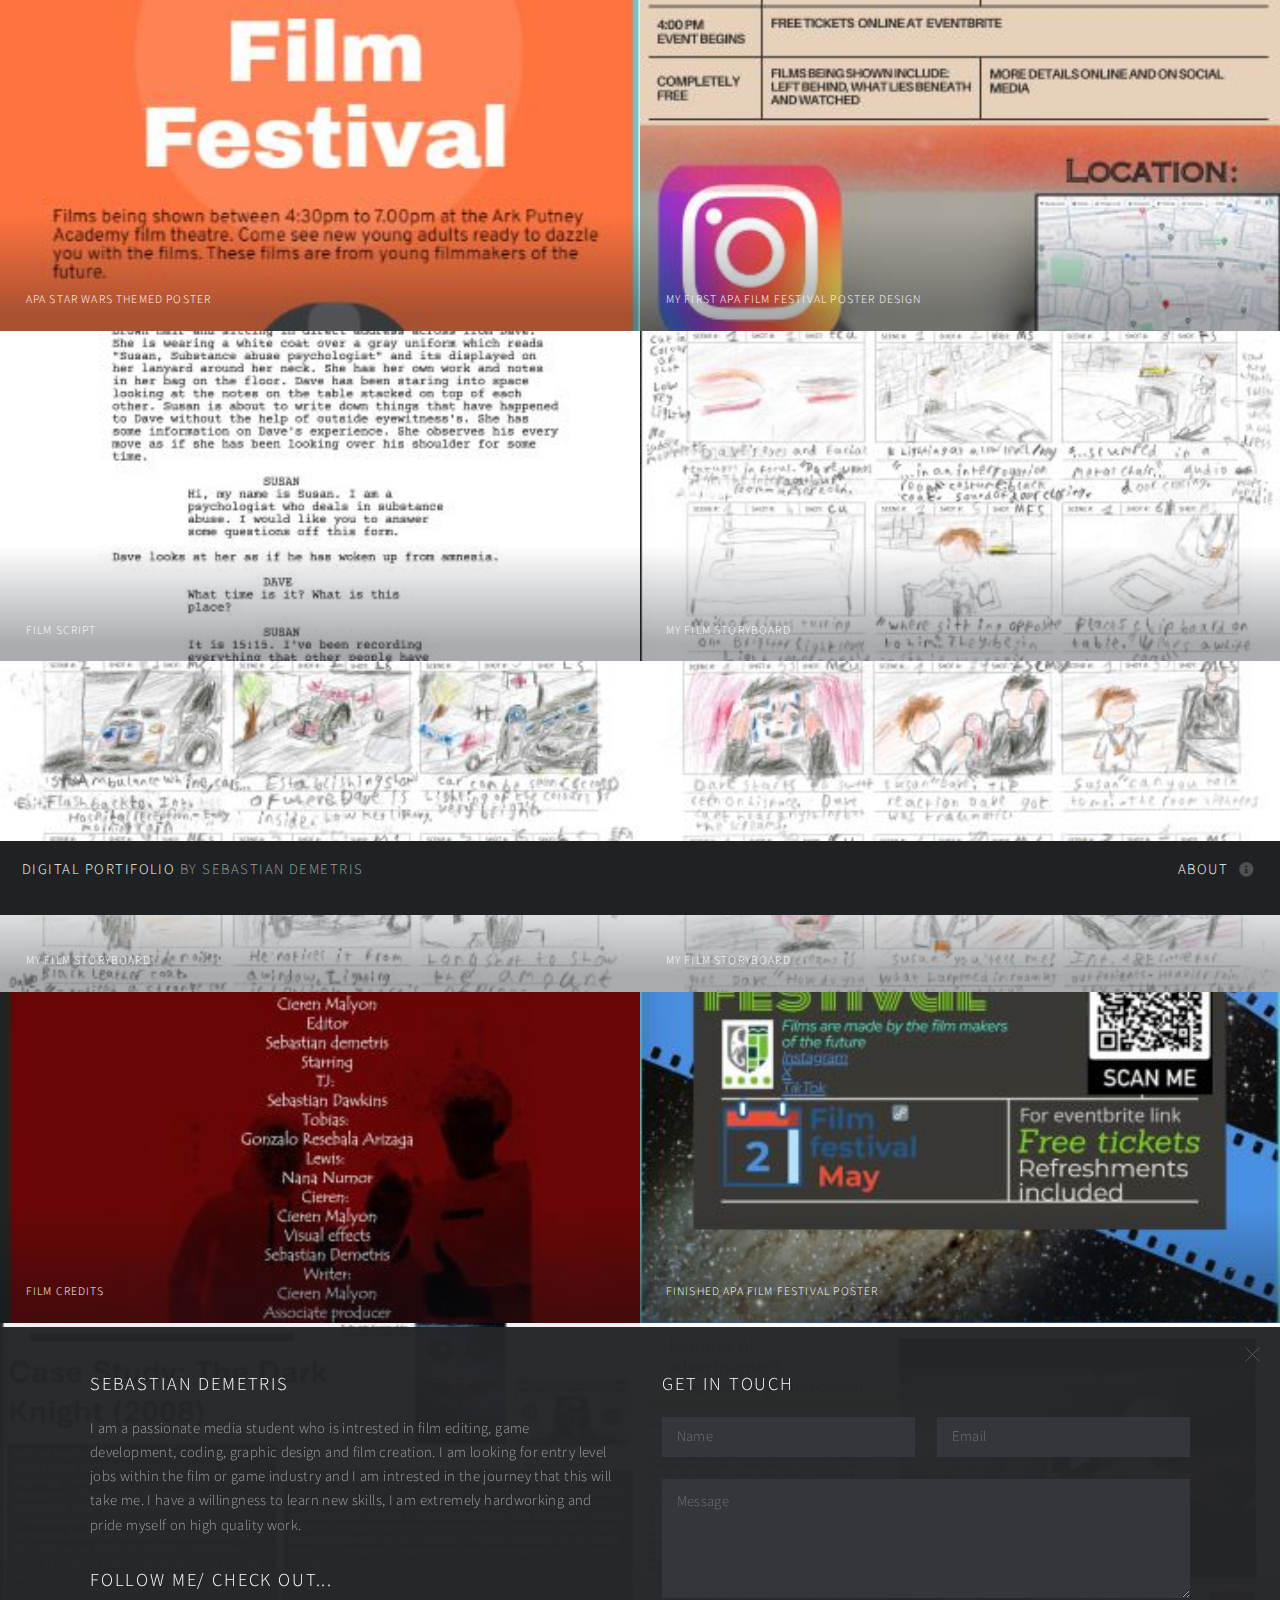
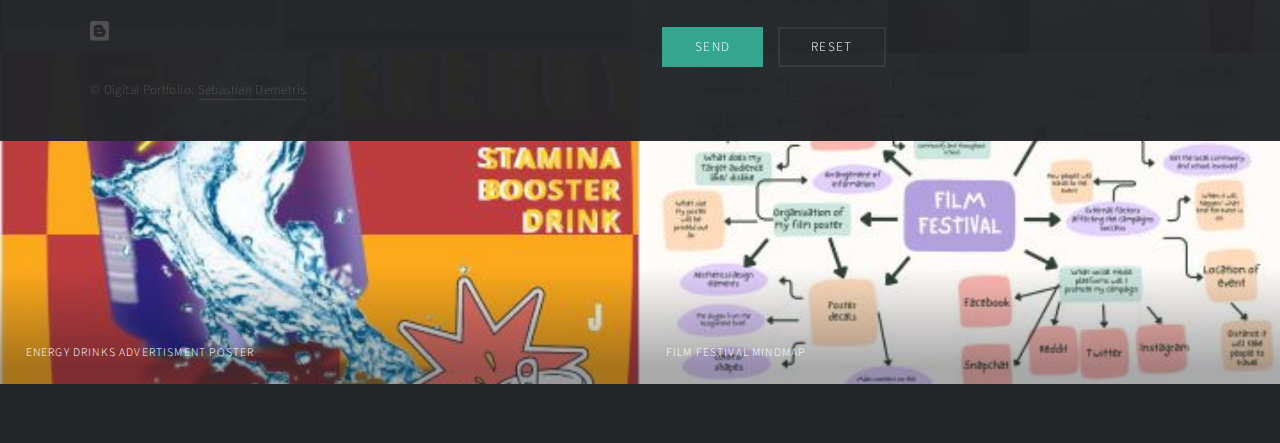
==== commit c953c55c: "Update index.html" ====
--- a/index.html
+++ b/index.html
@@ -107,7 +107,7 @@
 									</ul>
 								</section>
 								<p class="copyright">
-									&copy; Digital Portfolio: <a href="http://html5up.net">Sebastian</a>.
+									&copy; Digital Portfolio: <a href="https://sebdemapacreativedigitalmedia.blogspot.com/">Sebastian Demetris</a>.
 								</p>
 							</div>
 							<div>
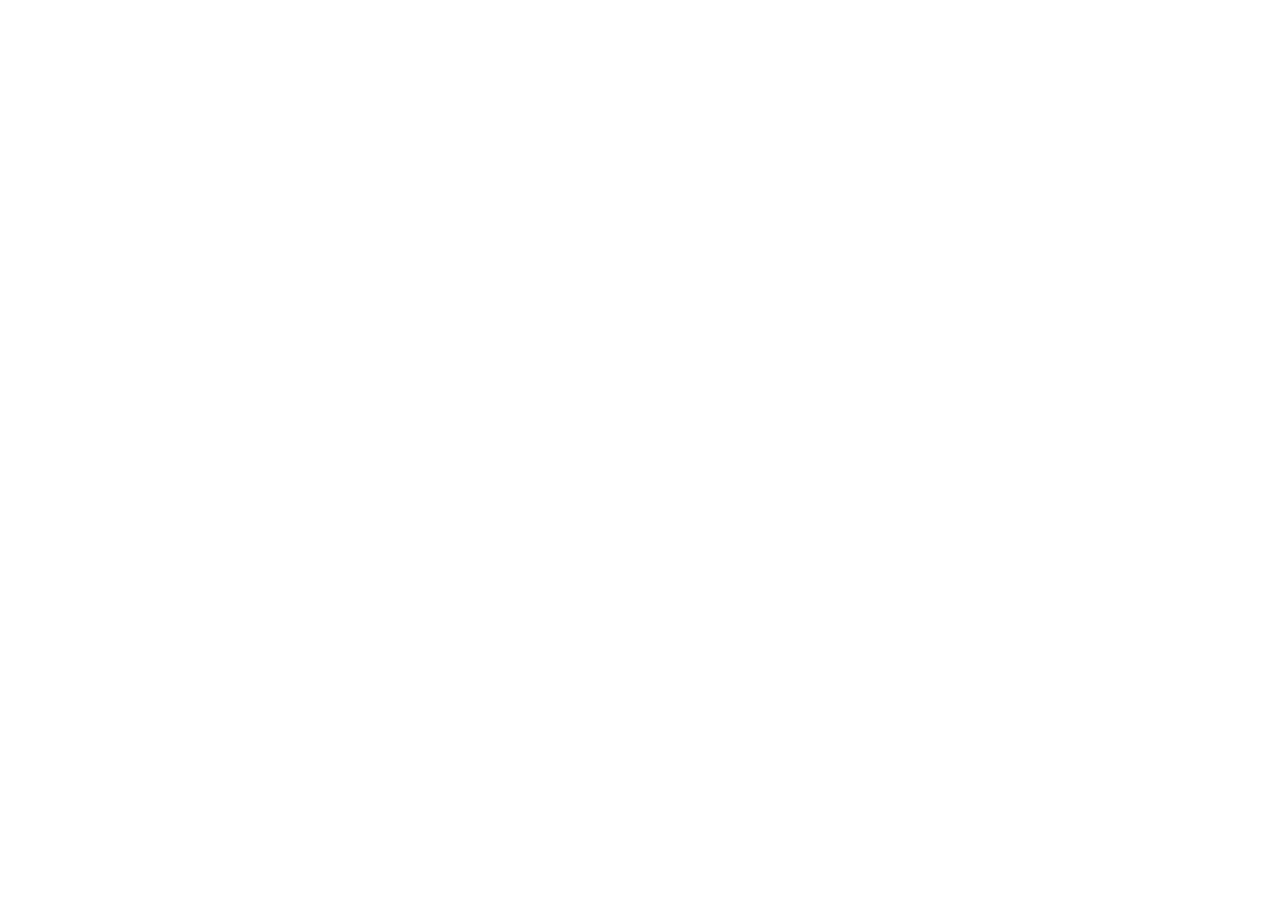
==== commit c8dfd7af: "Add files via upload" ====
--- a/index.html
+++ b/index.html
@@ -1,149 +1,12 @@
-<!DOCTYPE HTML>
-<!--
-	Multiverse by HTML5 UP
-	html5up.net | @ajlkn
-	Free for personal and commercial use under the CCA 3.0 license (html5up.net/license)
--->
-<html>
-	<head>
-		<title>Multiverse by HTML5 UP</title>
-		<meta charset="utf-8" />
-		<meta name="viewport" content="width=device-width, initial-scale=1, user-scalable=no" />
-		<link rel="stylesheet" href="assets/css/main.css" />
-		<noscript><link rel="stylesheet" href="assets/css/noscript.css" /></noscript>
-	</head>
-	<body class="is-preload">
+<!DOCTYPE html>
+<html lang="en"
+<head>
+	<meta charset="UTF-8">
+	<meta http-equiv="X-UA-Compatible" content="IE=edge">
+	<meta name="viewport" content="width=device-width, initial-scale=1.0">
+	<title>Document</title>
+</head>
+<body>
 
-		<!-- Wrapper -->
-			<div id="wrapper">
-
-				<!-- Header -->
-					<header id="header">
-						<h1><a href="index.html"><strong>Digital Portifolio</strong> by Sebastian demetris</a></h1>
-						<nav>
-							<ul>
-								<li><a href="#footer" class="icon solid fa-info-circle">About</a></li>
-							</ul>
-						</nav>
-					</header>
-
-				<!-- Main -->
-					<div id="main">
-						<article class="thumb">
-							<a href="images/fulls/01.PNG" class="image"><img src="images/thumbs/01.jpg" alt="" /></a>
-							<h2>Apa Star wars themed poster</h2>
-							<p>A poster design for the APA film festival.</p>
-						</article>
-						<article class="thumb">
-							<a href="images/fulls/02.png" class="image"><img src="images/thumbs/02.jpg" alt="" /></a>
-							<h2>My first APA film festival poster design</h2></h2>
-							<p>This was the first film poster designed for the Ark Putney Academy film festival.</p>
-						</article>
-						<article class="thumb">
-							<a href="images/fulls/03.png" class="image"><img src="images/thumbs/03.jpg" alt="" /></a>
-							<h2>Film script</h2>
-							<p>This is the script I wrote for the film called Dave's nightmarish changes.</p>
-						</article>
-						<article class="thumb">
-							<a href="images/fulls/04.png" class="image"><img src="images/thumbs/04.jpg" alt="" /></a>
-							<h2>My film storyboard</h2>
-							<p>This is my film storyboard which I worked on for my film</p>
-						</article>
-						<article class="thumb">
-							<a href="images/fulls/05.png" class="image"><img src="images/thumbs/05.jpg" alt="" /></a>
-							<h2>My film storyboard</h2>
-							<p>This is my film storyboard which I worked on for my film</p>
-						</article>
-						<article class="thumb">
-							<a href="images/fulls/06.png" class="image"><img src="images/thumbs/06.jpg" alt="" /></a>
-							<h2>My film storyboard</h2>
-							<p>This is my film storyboard which I worked on for my film</p>
-						</article>
-						<article class="thumb">
-							<a href="images/fulls/07.png" class="image"><img src="images/thumbs/07.jpg" alt="" /></a>
-							<h2>Film credits</h2>
-							<p>Finished credits of a film I edited and created.</p>
-						</article>
-						<article class="thumb">
-							<a href="images/fulls/08.png" class="image"><img src="images/thumbs/08.jpg" alt="" /></a>
-							<h2>Finished APA film festival poster</h2>
-							<p>This film festival poster was put on social media and distributed around school.</p>
-						</article>
-						<article class="thumb">
-							<a href="images/fulls/09.png" class="image"><img src="images/thumbs/09.jpg" alt="" /></a>
-							<h2>Case study of Marketing techniques used for the Dark Knight</h2>
-							<p>A deep exploration into the marketing techniques by the film industry.</p>
-						</article>
-						<article class="thumb">
-							<a href="images/fulls/10.png" class="image"><img src="images/thumbs/10.jpg" alt="" /></a>
-							<h2>Research into TV advertisng</h2>
-							<p>Investigation into lindt TV advertising.</p>
-						</article>
-						<article class="thumb">
-							<a href="images/fulls/11.png" class="image"><img src="images/thumbs/11.jpg" alt="" /></a>
-							<h2>Energy drinks advertisment poster</h2>
-							<p>This is a poster I used to promote energy drinks.</p>
-						</article>
-						<article class="thumb">
-							<a href="images/fulls/12.png" class="image"><img src="images/thumbs/12.jpg" alt="" /></a>
-							<h2>Film festival mindmap</h2>
-							<p>This was a mindmap I created to show my Ideas of the film festival promotional material and how it is promoted.</p>
-						</article>
-					</div>
-
-				<!-- Footer -->
-					<footer id="footer" class="panel">
-						<div class="inner split">
-							<div>
-								<section>
-									<h2>Sebastian Demetris</h2>
-									<p>I am a passionate media student who is intrested in film editing, game development, coding, graphic design and film creation. I am looking for entry level jobs within the film or game industry
-									and I am intrested in the journey that this will take me. I have a willingness to learn new skills, I am extremely hardworking and pride myself on high quality work.</p>
-								</section>
-								<section>
-									<h2>Follow me/ Check out...</h2>
-									<ul class="icons">
-										<li><a href="https://sebdemapacreativedigitalmedia.blogspot.com/" class="icon brands fa-blogger"><span class="label">Blogger</span></a></li>
-									</ul>
-								</section>
-								<p class="copyright">
-									&copy; Digital Portfolio: <a href="https://sebdemapacreativedigitalmedia.blogspot.com/">Sebastian Demetris</a>.
-								</p>
-							</div>
-							<div>
-								<section>
-									<h2>Get in touch</h2>
-									<form method="post" action="#">
-										<div class="fields">
-											<div class="field half">
-												<input type="text" name="name" id="name" placeholder="Name" />
-											</div>
-											<div class="field half">
-												<input type="text" name="email" id="email" placeholder="Email" />
-											</div>
-											<div class="field">
-												<textarea name="message" id="message" rows="4" placeholder="Message"></textarea>
-											</div>
-										</div>
-										<ul class="actions">
-											<li><input type="submit" value="Send" class="primary" /></li>
-											<li><input type="reset" value="Reset" /></li>
-										</ul>
-									</form>
-								</section>
-							</div>
-						</div>
-					</footer>
-
-			</div>
-
-		<!-- Scripts -->
-			<script src="assets/js/jquery.min.js"></script>
-			<script src="assets/js/jquery.poptrox.min.js"></script>
-			<script src="assets/js/browser.min.js"></script>
-			<script src="assets/js/breakpoints.min.js"></script>
-			<script src="assets/js/util.js"></script>
-			<script src="assets/js/main.js"></script>
-
-	</body>
-</html>
+</body>
+</html>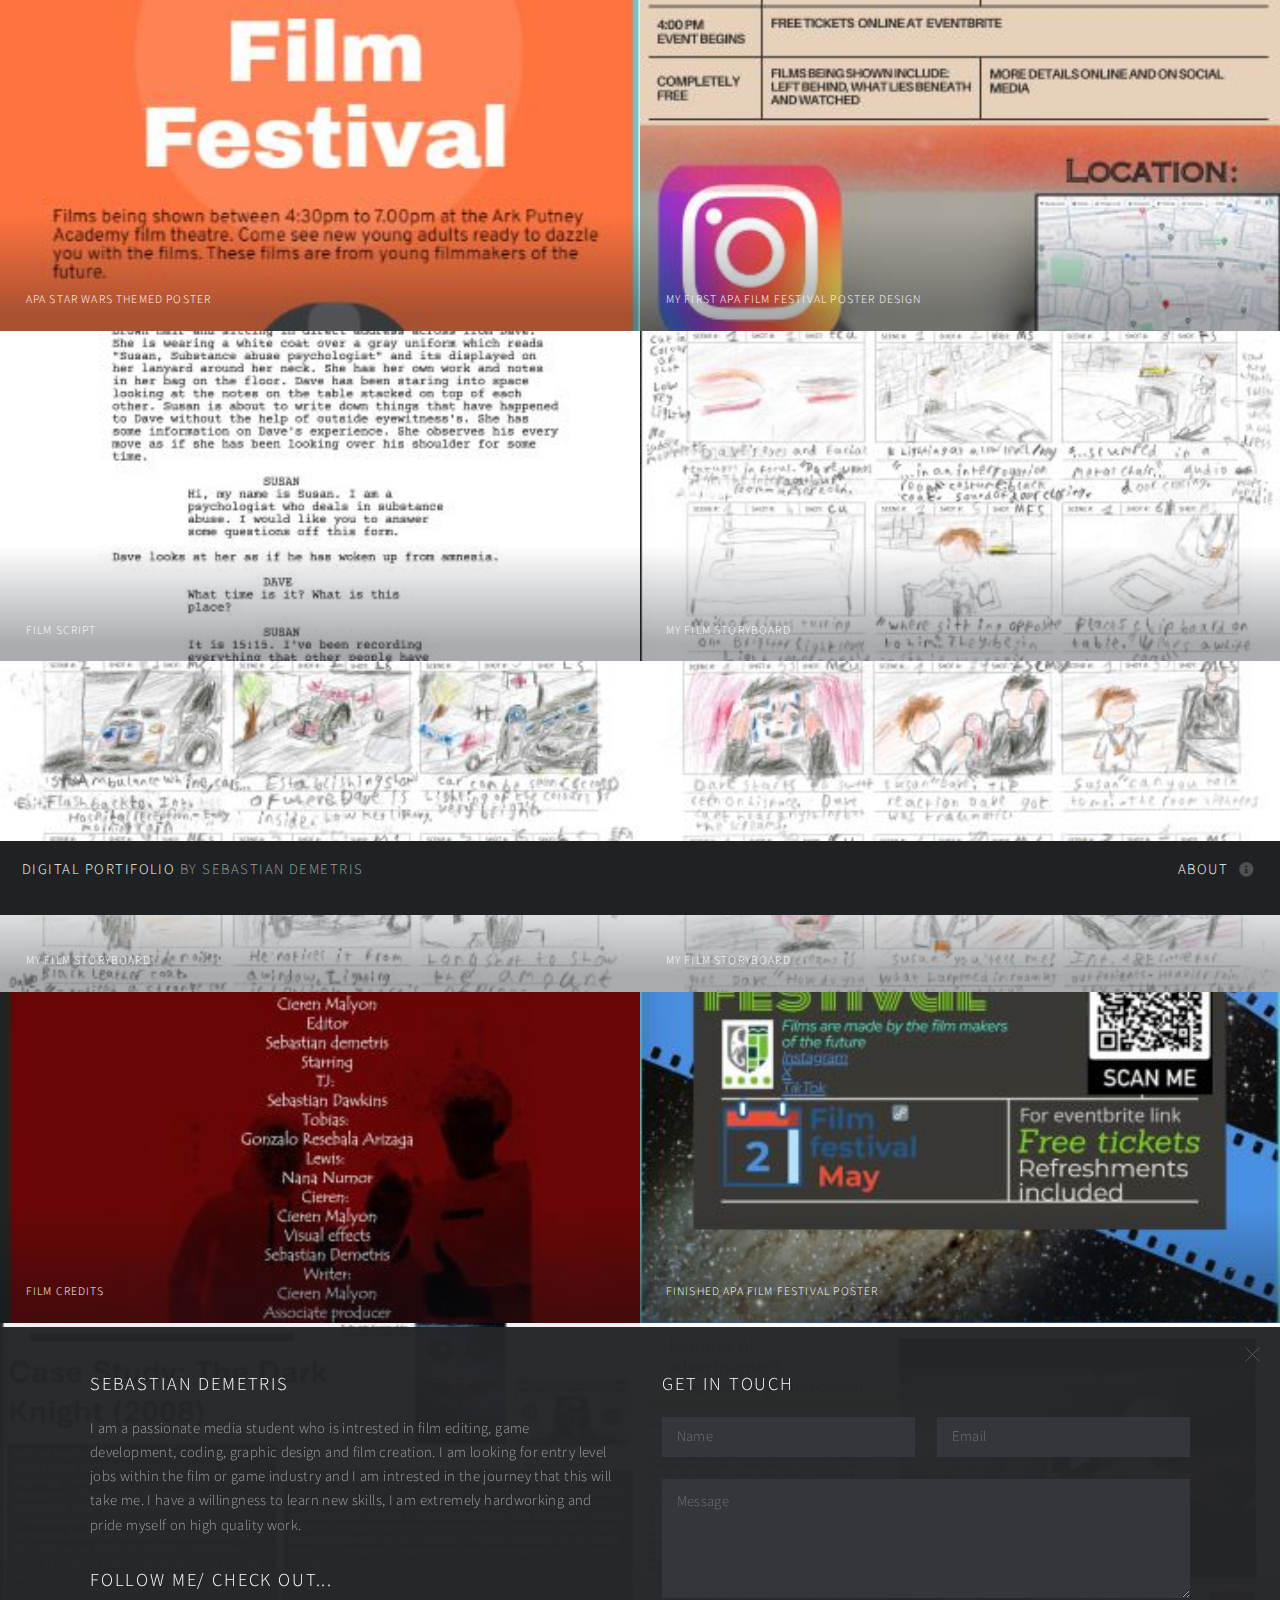
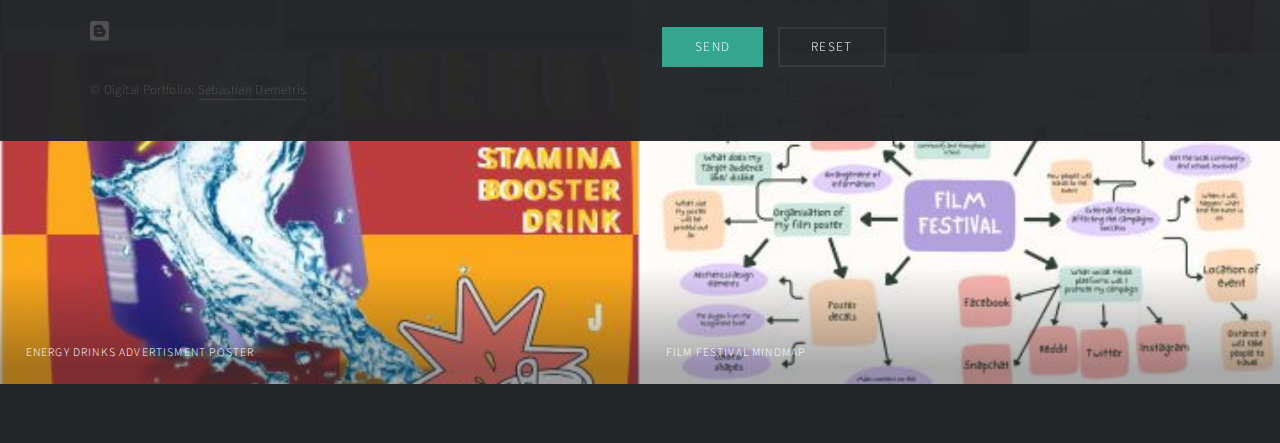
==== commit 442b4a95: "Update index.html" ====
--- a/index.html
+++ b/index.html
@@ -1,12 +1,149 @@
-<!DOCTYPE html>
-<html lang="en"
-<head>
-	<meta charset="UTF-8">
-	<meta http-equiv="X-UA-Compatible" content="IE=edge">
-	<meta name="viewport" content="width=device-width, initial-scale=1.0">
-	<title>Document</title>
-</head>
-<body>
+<!DOCTYPE HTML>
+<!--
+	Digital portifolio by Sebastian Demetris
+	html5up.net | @ajlkn
+	Free for personal and commercial use under the CCA 3.0 license (html5up.net/license)
+-->
+<html>
+	<head>
+		<title>Digital portifolio by Sebastian Demetris</title>
+		<meta charset="utf-8" />
+		<meta name="viewport" content="width=device-width, initial-scale=1, user-scalable=no" />
+		<link rel="stylesheet" href="assets/css/main.css" />
+		<noscript><link rel="stylesheet" href="assets/css/noscript.css" /></noscript>
+	</head>
+	<body class="is-preload">
 
-</body>
-</html>+		<!-- Wrapper -->
+			<div id="wrapper">
+
+				<!-- Header -->
+					<header id="header">
+						<h1><a href="index.html"><strong>Digital Portifolio</strong> by Sebastian demetris</a></h1>
+						<nav>
+							<ul>
+								<li><a href="#footer" class="icon solid fa-info-circle">About</a></li>
+							</ul>
+						</nav>
+					</header>
+
+				<!-- Main -->
+					<div id="main">
+						<article class="thumb">
+							<a href="images/fulls/01.PNG" class="image"><img src="images/thumbs/01.jpg" alt="" /></a>
+							<h2>Apa Star wars themed poster</h2>
+							<p>A poster design for the APA film festival.</p>
+						</article>
+						<article class="thumb">
+							<a href="images/fulls/02.png" class="image"><img src="images/thumbs/02.jpg" alt="" /></a>
+							<h2>My first APA film festival poster design</h2></h2>
+							<p>This was the first film poster designed for the Ark Putney Academy film festival.</p>
+						</article>
+						<article class="thumb">
+							<a href="images/fulls/03.png" class="image"><img src="images/thumbs/03.jpg" alt="" /></a>
+							<h2>Film script</h2>
+							<p>This is the script I wrote for the film called Dave's nightmarish changes.</p>
+						</article>
+						<article class="thumb">
+							<a href="images/fulls/04.png" class="image"><img src="images/thumbs/04.jpg" alt="" /></a>
+							<h2>My film storyboard</h2>
+							<p>This is my film storyboard which I worked on for my film</p>
+						</article>
+						<article class="thumb">
+							<a href="images/fulls/05.png" class="image"><img src="images/thumbs/05.jpg" alt="" /></a>
+							<h2>My film storyboard</h2>
+							<p>This is my film storyboard which I worked on for my film</p>
+						</article>
+						<article class="thumb">
+							<a href="images/fulls/06.png" class="image"><img src="images/thumbs/06.jpg" alt="" /></a>
+							<h2>My film storyboard</h2>
+							<p>This is my film storyboard which I worked on for my film</p>
+						</article>
+						<article class="thumb">
+							<a href="images/fulls/07.png" class="image"><img src="images/thumbs/07.jpg" alt="" /></a>
+							<h2>Film credits</h2>
+							<p>Finished credits of a film I edited and created.</p>
+						</article>
+						<article class="thumb">
+							<a href="images/fulls/08.png" class="image"><img src="images/thumbs/08.jpg" alt="" /></a>
+							<h2>Finished APA film festival poster</h2>
+							<p>This film festival poster was put on social media and distributed around school.</p>
+						</article>
+						<article class="thumb">
+							<a href="images/fulls/09.png" class="image"><img src="images/thumbs/09.jpg" alt="" /></a>
+							<h2>Case study of Marketing techniques used for the Dark Knight</h2>
+							<p>A deep exploration into the marketing techniques by the film industry.</p>
+						</article>
+						<article class="thumb">
+							<a href="images/fulls/10.png" class="image"><img src="images/thumbs/10.jpg" alt="" /></a>
+							<h2>Research into TV advertisng</h2>
+							<p>Investigation into lindt TV advertising.</p>
+						</article>
+						<article class="thumb">
+							<a href="images/fulls/11.png" class="image"><img src="images/thumbs/11.jpg" alt="" /></a>
+							<h2>Energy drinks advertisment poster</h2>
+							<p>This is a poster I used to promote energy drinks.</p>
+						</article>
+						<article class="thumb">
+							<a href="images/fulls/12.png" class="image"><img src="images/thumbs/12.jpg" alt="" /></a>
+							<h2>Film festival mindmap</h2>
+							<p>This was a mindmap I created to show my Ideas of the film festival promotional material and how it is promoted.</p>
+						</article>
+					</div>
+
+				<!-- Footer -->
+					<footer id="footer" class="panel">
+						<div class="inner split">
+							<div>
+								<section>
+									<h2>Sebastian Demetris</h2>
+									<p>I am a passionate media student who is intrested in film editing, game development, coding, graphic design and film creation. I am looking for entry level jobs within the film or game industry
+									and I am intrested in the journey that this will take me. I have a willingness to learn new skills, I am extremely hardworking and pride myself on high quality work.</p>
+								</section>
+								<section>
+									<h2>Follow me/ Check out...</h2>
+									<ul class="icons">
+										<li><a href="https://sebdemapacreativedigitalmedia.blogspot.com/" class="icon brands fa-blogger"><span class="label">Blogger</span></a></li>
+									</ul>
+								</section>
+								<p class="copyright">
+									&copy; Digital Portfolio: <a href="https://sebdemapacreativedigitalmedia.blogspot.com/">Sebastian Demetris</a>.
+								</p>
+							</div>
+							<div>
+								<section>
+									<h2>Get in touch</h2>
+									<form method="post" action="#">
+										<div class="fields">
+											<div class="field half">
+												<input type="text" name="name" id="name" placeholder="Name" />
+											</div>
+											<div class="field half">
+												<input type="text" name="email" id="email" placeholder="Email" />
+											</div>
+											<div class="field">
+												<textarea name="message" id="message" rows="4" placeholder="Message"></textarea>
+											</div>
+										</div>
+										<ul class="actions">
+											<li><input type="submit" value="Send" class="primary" /></li>
+											<li><input type="reset" value="Reset" /></li>
+										</ul>
+									</form>
+								</section>
+							</div>
+						</div>
+					</footer>
+
+			</div>
+
+		<!-- Scripts -->
+			<script src="assets/js/jquery.min.js"></script>
+			<script src="assets/js/jquery.poptrox.min.js"></script>
+			<script src="assets/js/browser.min.js"></script>
+			<script src="assets/js/breakpoints.min.js"></script>
+			<script src="assets/js/util.js"></script>
+			<script src="assets/js/main.js"></script>
+
+	</body>
+</html>
--- a/assets/css/main.css
+++ b/assets/css/main.css
@@ -0,0 +1,2053 @@
+@import url(fontawesome-all.min.css);
+@import url("https://fonts.googleapis.com/css?family=Source+Sans+Pro:300,300italic,400,400italic");
+
+/*
+	Multiverse by HTML5 UP
+	html5up.net | @ajlkn
+	Free for personal and commercial use under the CCA 3.0 license (html5up.net/license)
+*/
+
+@-moz-keyframes spinner {
+	0% {
+		-moz-transform: rotate(0deg);
+		-webkit-transform: rotate(0deg);
+		-ms-transform: rotate(0deg);
+		transform: rotate(0deg);
+	}
+
+	100% {
+		-moz-transform: rotate(359deg);
+		-webkit-transform: rotate(359deg);
+		-ms-transform: rotate(359deg);
+		transform: rotate(359deg);
+	}
+}
+
+@-webkit-keyframes spinner {
+	0% {
+		-moz-transform: rotate(0deg);
+		-webkit-transform: rotate(0deg);
+		-ms-transform: rotate(0deg);
+		transform: rotate(0deg);
+	}
+
+	100% {
+		-moz-transform: rotate(359deg);
+		-webkit-transform: rotate(359deg);
+		-ms-transform: rotate(359deg);
+		transform: rotate(359deg);
+	}
+}
+
+@-ms-keyframes spinner {
+	0% {
+		-moz-transform: rotate(0deg);
+		-webkit-transform: rotate(0deg);
+		-ms-transform: rotate(0deg);
+		transform: rotate(0deg);
+	}
+
+	100% {
+		-moz-transform: rotate(359deg);
+		-webkit-transform: rotate(359deg);
+		-ms-transform: rotate(359deg);
+		transform: rotate(359deg);
+	}
+}
+
+@keyframes spinner {
+	0% {
+		-moz-transform: rotate(0deg);
+		-webkit-transform: rotate(0deg);
+		-ms-transform: rotate(0deg);
+		transform: rotate(0deg);
+	}
+
+	100% {
+		-moz-transform: rotate(359deg);
+		-webkit-transform: rotate(359deg);
+		-ms-transform: rotate(359deg);
+		transform: rotate(359deg);
+	}
+}
+
+html, body, div, span, applet, object,
+iframe, h1, h2, h3, h4, h5, h6, p, blockquote,
+pre, a, abbr, acronym, address, big, cite,
+code, del, dfn, em, img, ins, kbd, q, s, samp,
+small, strike, strong, sub, sup, tt, var, b,
+u, i, center, dl, dt, dd, ol, ul, li, fieldset,
+form, label, legend, table, caption, tbody,
+tfoot, thead, tr, th, td, article, aside,
+canvas, details, embed, figure, figcaption,
+footer, header, hgroup, menu, nav, output, ruby,
+section, summary, time, mark, audio, video {
+	margin: 0;
+	padding: 0;
+	border: 0;
+	font-size: 100%;
+	font: inherit;
+	vertical-align: baseline;}
+
+article, aside, details, figcaption, figure,
+footer, header, hgroup, menu, nav, section {
+	display: block;}
+.thumbs{
+	font-color: black;
+
+}
+body {
+	line-height: 1;
+}
+
+ol, ul {
+	list-style: none;
+}
+
+blockquote, q {
+	quotes: none;
+}
+
+	blockquote:before, blockquote:after, q:before, q:after {
+		content: '';
+		content: none;
+	}
+
+table {
+	border-collapse: collapse;
+	border-spacing: 0;
+}
+
+body {
+	-webkit-text-size-adjust: none;
+}
+
+mark {
+	background-color: transparent;
+	color: inherit;
+}
+
+input::-moz-focus-inner {
+	border: 0;
+	padding: 0;
+}
+
+input, select, textarea {
+	-moz-appearance: none;
+	-webkit-appearance: none;
+	-ms-appearance: none;
+	appearance: none;
+}
+
+/* Basic */
+
+	@-ms-viewport {
+		width: device-width;
+	}
+
+	body {
+		-ms-overflow-style: scrollbar;
+	}
+
+	@media screen and (max-width: 480px) {
+
+		html, body {
+			min-width: 320px;
+		}
+
+	}
+
+	html {
+		box-sizing: border-box;
+	}
+
+	*, *:before, *:after {
+		box-sizing: inherit;
+	}
+
+	body {
+		background: #242629;
+	}
+
+		body.is-preload *, body.is-preload *:before, body.is-preload *:after {
+			-moz-animation: none !important;
+			-webkit-animation: none !important;
+			-ms-animation: none !important;
+			animation: none !important;
+			-moz-transition: none !important;
+			-webkit-transition: none !important;
+			-ms-transition: none !important;
+			transition: none !important;
+		}
+
+		body.is-resizing *, body.is-resizing *:before, body.is-resizing *:after {
+			-moz-animation: none !important;
+			-webkit-animation: none !important;
+			-ms-animation: none !important;
+			animation: none !important;
+			-moz-transition: none !important;
+			-webkit-transition: none !important;
+			-ms-transition: none !important;
+			transition: none !important;
+		}
+
+/* Type */
+
+	body, input, select, textarea {
+		color: #a0a0a1;
+		font-family: "Source Sans Pro", Helvetica, sans-serif;
+		font-size: 15pt;
+		font-weight: 300;
+		letter-spacing: 0.025em;
+		line-height: 1.65;
+	}
+
+		@media screen and (max-width: 1680px) {
+
+			body, input, select, textarea {
+				font-size: 11pt;
+			}
+
+		}
+
+	a {
+		-moz-transition: color 0.2s ease-in-out, border-bottom-color 0.2s ease-in-out;
+		-webkit-transition: color 0.2s ease-in-out, border-bottom-color 0.2s ease-in-out;
+		-ms-transition: color 0.2s ease-in-out, border-bottom-color 0.2s ease-in-out;
+		transition: color 0.2s ease-in-out, border-bottom-color 0.2s ease-in-out;
+		border-bottom: dotted 1px;
+		color: #34a58e;
+		text-decoration: none;
+	}
+
+		a:hover {
+			border-bottom-color: transparent;
+			color: #34a58e !important;
+		}
+
+	strong, b {
+		color: #ffffff;
+		font-weight: 300;
+	}
+
+	em, i {
+		font-style: italic;
+	}
+
+	p {
+		margin: 0 0 2em 0;
+	}
+
+	h1, h2, h3, h4, h5, h6 {
+		color: #ffffff;
+		font-weight: 300;
+		letter-spacing: 0.1em;
+		line-height: 1.5;
+		margin: 0 0 1em 0;
+		text-transform: uppercase;
+	}
+
+		h1 a, h2 a, h3 a, h4 a, h5 a, h6 a {
+			color: inherit;
+			text-decoration: none;
+		}
+
+	h1 {
+		font-size: 2em;
+	}
+
+	h2 {
+		font-size: 1.25em;
+	}
+
+	h3 {
+		font-size: 1.1em;
+	}
+
+	h4 {
+		font-size: 1em;
+	}
+
+	h5 {
+		font-size: 0.9em;
+	}
+
+	h6 {
+		font-size: 0.7em;
+	}
+
+	@media screen and (max-width: 736px) {
+
+		h2 {
+			font-size: 1em;
+		}
+
+		h3 {
+			font-size: 0.9em;
+		}
+
+		h4 {
+			font-size: 0.8em;
+		}
+
+		h5 {
+			font-size: 0.7em;
+		}
+
+		h6 {
+			font-size: 0.7em;
+		}
+
+	}
+
+	sub {
+		font-size: 0.8em;
+		position: relative;
+		top: 0.5em;
+	}
+
+	sup {
+		font-size: 0.8em;
+		position: relative;
+		top: -0.5em;
+	}
+
+	blockquote {
+		border-left: 4px #36383c;
+		font-style: italic;
+		margin: 0 0 2em 0;
+		padding: 0.5em 0 0.5em 2em;
+	}
+
+	code {
+		background: #34363b;
+		border: solid 1px #36383c;
+		font-family: "Courier New", monospace;
+		font-size: 0.9em;
+		margin: 0 0.25em;
+		padding: 0.25em 0.65em;
+	}
+
+	pre {
+		-webkit-overflow-scrolling: touch;
+		font-family: "Courier New", monospace;
+		font-size: 0.9em;
+		margin: 0 0 2em 0;
+	}
+
+		pre code {
+			display: block;
+			line-height: 1.75;
+			padding: 1em 1.5em;
+			overflow-x: auto;
+		}
+
+	hr {
+		border: 0;
+		border-bottom: solid 1px #36383c;
+		margin: 2em 0;
+	}
+
+		hr.major {
+			margin: 3em 0;
+		}
+
+	.align-left {
+		text-align: left;
+	}
+
+	.align-center {
+		text-align: center;
+	}
+
+	.align-right {
+		text-align: right;
+	}
+
+/* Button */
+
+	input[type="submit"],
+	input[type="reset"],
+	input[type="button"],
+	button,
+	.button {
+		-moz-appearance: none;
+		-webkit-appearance: none;
+		-ms-appearance: none;
+		appearance: none;
+		-moz-transition: background-color 0.2s ease-in-out, box-shadow 0.2s ease-in-out, color 0.2s ease-in-out;
+		-webkit-transition: background-color 0.2s ease-in-out, box-shadow 0.2s ease-in-out, color 0.2s ease-in-out;
+		-ms-transition: background-color 0.2s ease-in-out, box-shadow 0.2s ease-in-out, color 0.2s ease-in-out;
+		transition: background-color 0.2s ease-in-out, box-shadow 0.2s ease-in-out, color 0.2s ease-in-out;
+		background-color: transparent;
+		border: 0;
+		border-radius: 0;
+		box-shadow: inset 0 0 0 2px #36383c;
+		color: #ffffff !important;
+		cursor: pointer;
+		display: inline-block;
+		font-size: 0.9em;
+		font-weight: 300;
+		height: 3.05556em;
+		letter-spacing: 0.1em;
+		line-height: 3.05556em;
+		padding: 0 2.5em;
+		text-align: center;
+		text-decoration: none;
+		text-transform: uppercase;
+		white-space: nowrap;
+	}
+
+		input[type="submit"]:hover,
+		input[type="reset"]:hover,
+		input[type="button"]:hover,
+		button:hover,
+		.button:hover {
+			box-shadow: inset 0 0 0 2px #34a58e;
+			color: #34a58e !important;
+		}
+
+			input[type="submit"]:hover:active,
+			input[type="reset"]:hover:active,
+			input[type="button"]:hover:active,
+			button:hover:active,
+			.button:hover:active {
+				background-color: rgba(52, 165, 142, 0.15);
+				color: #34a58e !important;
+			}
+
+		input[type="submit"].icon,
+		input[type="reset"].icon,
+		input[type="button"].icon,
+		button.icon,
+		.button.icon {
+			padding-left: 1.35em;
+		}
+
+			input[type="submit"].icon:before,
+			input[type="reset"].icon:before,
+			input[type="button"].icon:before,
+			button.icon:before,
+			.button.icon:before {
+				margin-right: 0.5em;
+			}
+
+		input[type="submit"].fit,
+		input[type="reset"].fit,
+		input[type="button"].fit,
+		button.fit,
+		.button.fit {
+			width: 100%;
+		}
+
+		input[type="submit"].small,
+		input[type="reset"].small,
+		input[type="button"].small,
+		button.small,
+		.button.small {
+			font-size: 0.8em;
+		}
+
+		input[type="submit"].large,
+		input[type="reset"].large,
+		input[type="button"].large,
+		button.large,
+		.button.large {
+			font-size: 1.35em;
+		}
+
+		input[type="submit"].primary,
+		input[type="reset"].primary,
+		input[type="button"].primary,
+		button.primary,
+		.button.primary {
+			background-color: #34a58e;
+			box-shadow: none;
+		}
+
+			input[type="submit"].primary:hover,
+			input[type="reset"].primary:hover,
+			input[type="button"].primary:hover,
+			button.primary:hover,
+			.button.primary:hover {
+				background-color: #47c5ab;
+				color: #ffffff !important;
+			}
+
+				input[type="submit"].primary:hover:active,
+				input[type="reset"].primary:hover:active,
+				input[type="button"].primary:hover:active,
+				button.primary:hover:active,
+				.button.primary:hover:active {
+					background-color: #287e6d;
+				}
+
+		input[type="submit"].disabled, input[type="submit"]:disabled,
+		input[type="reset"].disabled,
+		input[type="reset"]:disabled,
+		input[type="button"].disabled,
+		input[type="button"]:disabled,
+		button.disabled,
+		button:disabled,
+		.button.disabled,
+		.button:disabled {
+			pointer-events: none;
+			opacity: 0.35;
+		}
+
+/* Form */
+
+	form {
+		margin: 0 0 2em 0;
+	}
+
+		form > :last-child {
+			margin-bottom: 0;
+		}
+
+		form > .fields {
+			display: -moz-flex;
+			display: -webkit-flex;
+			display: -ms-flex;
+			display: flex;
+			-moz-flex-wrap: wrap;
+			-webkit-flex-wrap: wrap;
+			-ms-flex-wrap: wrap;
+			flex-wrap: wrap;
+			width: calc(100% + 3em);
+			margin: -1.5em 0 2em -1.5em;
+		}
+
+			form > .fields > .field {
+				-moz-flex-grow: 0;
+				-webkit-flex-grow: 0;
+				-ms-flex-grow: 0;
+				flex-grow: 0;
+				-moz-flex-shrink: 0;
+				-webkit-flex-shrink: 0;
+				-ms-flex-shrink: 0;
+				flex-shrink: 0;
+				padding: 1.5em 0 0 1.5em;
+				width: calc(100% - 1.5em);
+			}
+
+				form > .fields > .field.half {
+					width: calc(50% - 0.75em);
+				}
+
+				form > .fields > .field.third {
+					width: calc(100%/3 - 0.5em);
+				}
+
+				form > .fields > .field.quarter {
+					width: calc(25% - 0.375em);
+				}
+
+		@media screen and (max-width: 736px) {
+
+			form > .fields {
+				width: calc(100% + 3em);
+				margin: -1.5em 0 2em -1.5em;
+			}
+
+				form > .fields > .field {
+					padding: 1.5em 0 0 1.5em;
+					width: calc(100% - 1.5em);
+				}
+
+					form > .fields > .field.half {
+						width: calc(100% - 1.5em);
+					}
+
+					form > .fields > .field.third {
+						width: calc(100% - 1.5em);
+					}
+
+					form > .fields > .field.quarter {
+						width: calc(100% - 1.5em);
+					}
+
+		}
+
+	label {
+		color: #ffffff;
+		display: block;
+		font-size: 0.9em;
+		font-weight: 300;
+		margin: 0 0 1em 0;
+	}
+
+	input[type="text"],
+	input[type="password"],
+	input[type="email"],
+	input[type="tel"],
+	input[type="search"],
+	input[type="url"],
+	select,
+	textarea {
+		-moz-appearance: none;
+		-webkit-appearance: none;
+		-ms-appearance: none;
+		appearance: none;
+		background: #34363b;
+		border: 0;
+		border-radius: 0;
+		color: #a0a0a1;
+		display: block;
+		outline: 0;
+		padding: 0 1em;
+		text-decoration: none;
+		width: 100%;
+	}
+
+		input[type="text"]:invalid,
+		input[type="password"]:invalid,
+		input[type="email"]:invalid,
+		input[type="tel"]:invalid,
+		input[type="search"]:invalid,
+		input[type="url"]:invalid,
+		select:invalid,
+		textarea:invalid {
+			box-shadow: none;
+		}
+
+		input[type="text"]:focus,
+		input[type="password"]:focus,
+		input[type="email"]:focus,
+		input[type="tel"]:focus,
+		input[type="search"]:focus,
+		input[type="url"]:focus,
+		select:focus,
+		textarea:focus {
+			box-shadow: inset 0 0 0 2px #34a58e;
+		}
+
+	select {
+		background-image: url("data:image/svg+xml;charset=utf8,%3Csvg xmlns='http://www.w3.org/2000/svg' width='40' height='40' preserveAspectRatio='none' viewBox='0 0 40 40'%3E%3Cpath d='M9.4,12.3l10.4,10.4l10.4-10.4c0.2-0.2,0.5-0.4,0.9-0.4c0.3,0,0.6,0.1,0.9,0.4l3.3,3.3c0.2,0.2,0.4,0.5,0.4,0.9 c0,0.4-0.1,0.6-0.4,0.9L20.7,31.9c-0.2,0.2-0.5,0.4-0.9,0.4c-0.3,0-0.6-0.1-0.9-0.4L4.3,17.3c-0.2-0.2-0.4-0.5-0.4-0.9 c0-0.4,0.1-0.6,0.4-0.9l3.3-3.3c0.2-0.2,0.5-0.4,0.9-0.4S9.1,12.1,9.4,12.3z' fill='%2336383c' /%3E%3C/svg%3E");
+		background-size: 1.25rem;
+		background-repeat: no-repeat;
+		background-position: calc(100% - 1rem) center;
+		height: 2.75em;
+		padding-right: 2.75em;
+		text-overflow: ellipsis;
+	}
+
+		select option {
+			color: #ffffff;
+			background: #242629;
+		}
+
+		select:focus::-ms-value {
+			background-color: transparent;
+		}
+
+		select::-ms-expand {
+			display: none;
+		}
+
+	input[type="text"],
+	input[type="password"],
+	input[type="email"],
+	input[type="tel"],
+	input[type="search"],
+	input[type="url"],
+	select {
+		height: 2.75em;
+	}
+
+	textarea {
+		padding: 0.75em 1em;
+	}
+
+	input[type="checkbox"],
+	input[type="radio"] {
+		-moz-appearance: none;
+		-webkit-appearance: none;
+		-ms-appearance: none;
+		appearance: none;
+		display: block;
+		float: left;
+		margin-right: -2em;
+		opacity: 0;
+		width: 1em;
+		z-index: -1;
+	}
+
+		input[type="checkbox"] + label,
+		input[type="radio"] + label {
+			text-decoration: none;
+			color: #a0a0a1;
+			cursor: pointer;
+			display: inline-block;
+			font-size: 1em;
+			font-weight: 300;
+			padding-left: 2.4em;
+			padding-right: 0.75em;
+			position: relative;
+		}
+
+			input[type="checkbox"] + label:before,
+			input[type="radio"] + label:before {
+				-moz-osx-font-smoothing: grayscale;
+				-webkit-font-smoothing: antialiased;
+				display: inline-block;
+				font-style: normal;
+				font-variant: normal;
+				text-rendering: auto;
+				line-height: 1;
+				text-transform: none !important;
+				font-family: 'Font Awesome 5 Free';
+				font-weight: 900;
+			}
+
+			input[type="checkbox"] + label:before,
+			input[type="radio"] + label:before {
+				background: #34363b;
+				content: '';
+				display: inline-block;
+				font-size: 0.8em;
+				height: 2.0625em;
+				left: 0;
+				line-height: 2.0625em;
+				position: absolute;
+				text-align: center;
+				top: 0;
+				width: 2.0625em;
+			}
+
+		input[type="checkbox"]:checked + label:before,
+		input[type="radio"]:checked + label:before {
+			background: #34a58e;
+			border-color: #34a58e;
+			color: #ffffff;
+			content: '\f00c';
+		}
+
+		input[type="checkbox"]:focus + label:before,
+		input[type="radio"]:focus + label:before {
+			box-shadow: 0 0 0 2px #34a58e;
+		}
+
+	input[type="radio"] + label:before {
+		border-radius: 100%;
+	}
+
+	::-webkit-input-placeholder {
+		color: #707071 !important;
+		opacity: 1.0;
+	}
+
+	:-moz-placeholder {
+		color: #707071 !important;
+		opacity: 1.0;
+	}
+
+	::-moz-placeholder {
+		color: #707071 !important;
+		opacity: 1.0;
+	}
+
+	:-ms-input-placeholder {
+		color: #707071 !important;
+		opacity: 1.0;
+	}
+
+/* Icon */
+
+	.icon {
+		text-decoration: none;
+		border-bottom: none;
+		position: relative;
+	}
+
+		.icon:before {
+			-moz-osx-font-smoothing: grayscale;
+			-webkit-font-smoothing: antialiased;
+			display: inline-block;
+			font-style: normal;
+			font-variant: normal;
+			text-rendering: auto;
+			line-height: 1;
+			text-transform: none !important;
+			font-family: 'Font Awesome 5 Free';
+			font-weight: 400;
+		}
+
+		.icon > .label {
+			display: none;
+		}
+
+		.icon:before {
+			line-height: inherit;
+		}
+
+		.icon.solid:before {
+			font-weight: 900;
+		}
+
+		.icon.brands:before {
+			font-family: 'Font Awesome 5 Brands';
+		}
+
+/* List */
+
+	ol {
+		list-style: decimal;
+		margin: 0 0 2em 0;
+		padding-left: 1.25em;
+	}
+
+		ol li {
+			padding-left: 0.25em;
+		}
+
+	ul {
+		list-style: disc;
+		margin: 0 0 2em 0;
+		padding-left: 1em;
+	}
+
+		ul li {
+			padding-left: 0.5em;
+		}
+
+		ul.alt {
+			list-style: none;
+			padding-left: 0;
+		}
+
+			ul.alt li {
+				border-top: solid 1px #36383c;
+				padding: 0.5em 0;
+			}
+
+				ul.alt li:first-child {
+					border-top: 0;
+					padding-top: 0;
+				}
+
+	dl {
+		margin: 0 0 2em 0;
+	}
+
+		dl dt {
+			display: block;
+			font-weight: 300;
+			margin: 0 0 1em 0;
+		}
+
+		dl dd {
+			margin-left: 2em;
+		}
+
+/* Actions */
+
+	ul.actions {
+		display: -moz-flex;
+		display: -webkit-flex;
+		display: -ms-flex;
+		display: flex;
+		cursor: default;
+		list-style: none;
+		margin-left: -1em;
+		padding-left: 0;
+	}
+
+		ul.actions li {
+			padding: 0 0 0 1em;
+			vertical-align: middle;
+		}
+
+		ul.actions.special {
+			-moz-justify-content: center;
+			-webkit-justify-content: center;
+			-ms-justify-content: center;
+			justify-content: center;
+			width: 100%;
+			margin-left: 0;
+		}
+
+			ul.actions.special li:first-child {
+				padding-left: 0;
+			}
+
+		ul.actions.stacked {
+			-moz-flex-direction: column;
+			-webkit-flex-direction: column;
+			-ms-flex-direction: column;
+			flex-direction: column;
+			margin-left: 0;
+		}
+
+			ul.actions.stacked li {
+				padding: 1.3em 0 0 0;
+			}
+
+				ul.actions.stacked li:first-child {
+					padding-top: 0;
+				}
+
+		ul.actions.fit {
+			width: calc(100% + 1em);
+		}
+
+			ul.actions.fit li {
+				-moz-flex-grow: 1;
+				-webkit-flex-grow: 1;
+				-ms-flex-grow: 1;
+				flex-grow: 1;
+				-moz-flex-shrink: 1;
+				-webkit-flex-shrink: 1;
+				-ms-flex-shrink: 1;
+				flex-shrink: 1;
+				width: 100%;
+			}
+
+				ul.actions.fit li > * {
+					width: 100%;
+				}
+
+			ul.actions.fit.stacked {
+				width: 100%;
+			}
+
+		@media screen and (max-width: 480px) {
+
+			ul.actions:not(.fixed) {
+				-moz-flex-direction: column;
+				-webkit-flex-direction: column;
+				-ms-flex-direction: column;
+				flex-direction: column;
+				margin-left: 0;
+				width: 100% !important;
+			}
+
+				ul.actions:not(.fixed) li {
+					-moz-flex-grow: 1;
+					-webkit-flex-grow: 1;
+					-ms-flex-grow: 1;
+					flex-grow: 1;
+					-moz-flex-shrink: 1;
+					-webkit-flex-shrink: 1;
+					-ms-flex-shrink: 1;
+					flex-shrink: 1;
+					padding: 1em 0 0 0;
+					text-align: center;
+					width: 100%;
+				}
+
+					ul.actions:not(.fixed) li > * {
+						width: 100%;
+					}
+
+					ul.actions:not(.fixed) li:first-child {
+						padding-top: 0;
+					}
+
+					ul.actions:not(.fixed) li input[type="submit"],
+					ul.actions:not(.fixed) li input[type="reset"],
+					ul.actions:not(.fixed) li input[type="button"],
+					ul.actions:not(.fixed) li button,
+					ul.actions:not(.fixed) li .button {
+						width: 100%;
+					}
+
+						ul.actions:not(.fixed) li input[type="submit"].icon:before,
+						ul.actions:not(.fixed) li input[type="reset"].icon:before,
+						ul.actions:not(.fixed) li input[type="button"].icon:before,
+						ul.actions:not(.fixed) li button.icon:before,
+						ul.actions:not(.fixed) li .button.icon:before {
+							margin-left: -0.5rem;
+						}
+
+		}
+
+/* Icons */
+
+	ul.icons {
+		cursor: default;
+		list-style: none;
+		padding-left: 0;
+	}
+
+		ul.icons li {
+			display: inline-block;
+			padding: 0 1em 0 0;
+		}
+
+			ul.icons li:last-child {
+				padding-right: 0;
+			}
+
+			ul.icons li .icon {
+				color: #505051;
+			}
+
+				ul.icons li .icon:before {
+					font-size: 1.5em;
+				}
+
+/* Table */
+
+	.table-wrapper {
+		-webkit-overflow-scrolling: touch;
+		overflow-x: auto;
+	}
+
+	table {
+		margin: 0 0 2em 0;
+		width: 100%;
+	}
+
+		table tbody tr {
+			border: solid 1px #36383c;
+			border-left: 0;
+			border-right: 0;
+		}
+
+			table tbody tr:nth-child(2n + 1) {
+				background-color: #34363b;
+			}
+
+		table td {
+			padding: 0.75em 0.75em;
+		}
+
+		table th {
+			color: #ffffff;
+			font-size: 0.9em;
+			font-weight: 300;
+			padding: 0 0.75em 0.75em 0.75em;
+			text-align: left;
+		}
+
+		table thead {
+			border-bottom: solid 2px #36383c;
+		}
+
+		table tfoot {
+			border-top: solid 2px #36383c;
+		}
+
+		table.alt {
+			border-collapse: separate;
+		}
+
+			table.alt tbody tr td {
+				border: solid 1px #36383c;
+				border-left-width: 0;
+				border-top-width: 0;
+			}
+
+				table.alt tbody tr td:first-child {
+					border-left-width: 1px;
+				}
+
+			table.alt tbody tr:first-child td {
+				border-top-width: 1px;
+			}
+
+			table.alt thead {
+				border-bottom: 0;
+			}
+
+			table.alt tfoot {
+				border-top: 0;
+			}
+
+/* Panel */
+
+	.panel {
+		padding: 4em 4em 2em 4em ;
+		-moz-transform: translateY(100vh);
+		-webkit-transform: translateY(100vh);
+		-ms-transform: translateY(100vh);
+		transform: translateY(100vh);
+		-moz-transition: -moz-transform 0.5s ease;
+		-webkit-transition: -webkit-transform 0.5s ease;
+		-ms-transition: -ms-transform 0.5s ease;
+		transition: transform 0.5s ease;
+		-webkit-overflow-scrolling: touch;
+		background: rgba(36, 38, 41, 0.975);
+		bottom: 4em;
+		left: 0;
+		max-height: calc(80vh - 4em);
+		overflow-y: auto;
+		position: fixed;
+		width: 100%;
+		z-index: 10001;
+	}
+
+		.panel.active {
+			-moz-transform: translateY(1px);
+			-webkit-transform: translateY(1px);
+			-ms-transform: translateY(1px);
+			transform: translateY(1px);
+		}
+
+		.panel > .inner {
+			margin: 0 auto;
+			max-width: 100%;
+			width: 75em;
+		}
+
+			.panel > .inner.split {
+				display: -moz-flex;
+				display: -webkit-flex;
+				display: -ms-flex;
+				display: flex;
+			}
+
+				.panel > .inner.split > div {
+					margin-left: 4em;
+					width: 50%;
+				}
+
+				.panel > .inner.split > :first-child {
+					margin-left: 0;
+				}
+
+		.panel > .closer {
+			-moz-transition: opacity 0.2s ease-in-out;
+			-webkit-transition: opacity 0.2s ease-in-out;
+			-ms-transition: opacity 0.2s ease-in-out;
+			transition: opacity 0.2s ease-in-out;
+			background-image: url("images/close.svg");
+			background-position: center;
+			background-repeat: no-repeat;
+			background-size: 3em;
+			cursor: pointer;
+			height: 5em;
+			opacity: 0.25;
+			position: absolute;
+			right: 0;
+			top: 0;
+			width: 5em;
+			z-index: 2;
+		}
+
+			.panel > .closer:hover {
+				opacity: 1.0;
+			}
+
+		@media screen and (max-width: 1280px) {
+
+			.panel {
+				padding: 3em 3em 1em 3em ;
+			}
+
+				.panel > .inner.split > div {
+					margin-left: 3em;
+				}
+
+				.panel > .closer {
+					background-size: 2.5em;
+					background-position: 75% 25%;
+				}
+
+		}
+
+		@media screen and (max-width: 980px) {
+
+			.panel > .inner.split {
+				-moz-flex-direction: column;
+				-webkit-flex-direction: column;
+				-ms-flex-direction: column;
+				flex-direction: column;
+			}
+
+				.panel > .inner.split > div {
+					margin-left: 0;
+					width: 100%;
+				}
+
+		}
+
+		@media screen and (max-width: 736px) {
+
+			.panel {
+				-moz-transform: translateY(-100vh);
+				-webkit-transform: translateY(-100vh);
+				-ms-transform: translateY(-100vh);
+				transform: translateY(-100vh);
+				padding: 4em 2em 2em 2em ;
+				bottom: auto;
+				top: calc(4em - 1px);
+			}
+
+				.panel.active {
+					-moz-transform: translateY(0);
+					-webkit-transform: translateY(0);
+					-ms-transform: translateY(0);
+					transform: translateY(0);
+				}
+
+		}
+
+/* Poptrox Popup */
+
+	.poptrox-overlay {
+		-webkit-tap-highlight-color: rgba(255, 255, 255, 0);
+	}
+
+	.poptrox-popup {
+		background: rgba(31, 34, 36, 0.925);
+		box-shadow: 0 1em 3em 0.5em rgba(0, 0, 0, 0.25);
+		cursor: default;
+	}
+
+		.poptrox-popup:before {
+			-moz-transition: opacity 0.2s ease-in-out;
+			-webkit-transition: opacity 0.2s ease-in-out;
+			-ms-transition: opacity 0.2s ease-in-out;
+			transition: opacity 0.2s ease-in-out;
+			background-image: -moz-linear-gradient(to left, rgba(31,34,36,0.35), rgba(31,34,36,0) 10em, rgba(31,34,36,0)), -moz-linear-gradient(to right, rgba(31,34,36,0.35), rgba(31,34,36,0) 10em, rgba(31,34,36,0));
+			background-image: -webkit-linear-gradient(to left, rgba(31,34,36,0.35), rgba(31,34,36,0) 10em, rgba(31,34,36,0)), -webkit-linear-gradient(to right, rgba(31,34,36,0.35), rgba(31,34,36,0) 10em, rgba(31,34,36,0));
+			background-image: -ms-linear-gradient(to left, rgba(31,34,36,0.35), rgba(31,34,36,0) 10em, rgba(31,34,36,0)), -ms-linear-gradient(to right, rgba(31,34,36,0.35), rgba(31,34,36,0) 10em, rgba(31,34,36,0));
+			background-image: linear-gradient(to left, rgba(31,34,36,0.35), rgba(31,34,36,0) 10em, rgba(31,34,36,0)), linear-gradient(to right, rgba(31,34,36,0.35), rgba(31,34,36,0) 10em, rgba(31,34,36,0));
+			content: '';
+			display: block;
+			height: 100%;
+			left: 0;
+			position: absolute;
+			top: 0;
+			width: 100%;
+			z-index: 1;
+			opacity: 1;
+		}
+
+		.poptrox-popup .closer {
+			-moz-transition: opacity 0.2s ease-in-out;
+			-webkit-transition: opacity 0.2s ease-in-out;
+			-ms-transition: opacity 0.2s ease-in-out;
+			transition: opacity 0.2s ease-in-out;
+			background-image: url("images/close.svg");
+			background-position: center;
+			background-repeat: no-repeat;
+			background-size: 3em;
+			height: 5em;
+			opacity: 0;
+			position: absolute;
+			right: 0;
+			top: 0;
+			width: 5em;
+			z-index: 2;
+		}
+
+		.poptrox-popup .nav-previous,
+		.poptrox-popup .nav-next {
+			-moz-transition: opacity 0.2s ease-in-out;
+			-webkit-transition: opacity 0.2s ease-in-out;
+			-ms-transition: opacity 0.2s ease-in-out;
+			transition: opacity 0.2s ease-in-out;
+			background-image: url("images/arrow.svg");
+			background-position: center;
+			background-repeat: no-repeat;
+			background-size: 5em;
+			cursor: pointer;
+			height: 8em;
+			margin-top: -4em;
+			opacity: 0;
+			position: absolute;
+			top: 50%;
+			width: 6em;
+			z-index: 2;
+		}
+
+		.poptrox-popup .nav-previous {
+			-moz-transform: scaleX(-1);
+			-webkit-transform: scaleX(-1);
+			-ms-transform: scaleX(-1);
+			transform: scaleX(-1);
+			left: 0;
+		}
+
+		.poptrox-popup .nav-next {
+			right: 0;
+		}
+
+		.poptrox-popup .caption {
+			padding: 2em 2em 0.1em 2em ;
+			background-image: -moz-linear-gradient(to top, rgba(16,16,16,0.45) 25%, rgba(16,16,16,0) 100%);
+			background-image: -webkit-linear-gradient(to top, rgba(16,16,16,0.45) 25%, rgba(16,16,16,0) 100%);
+			background-image: -ms-linear-gradient(to top, rgba(16,16,16,0.45) 25%, rgba(16,16,16,0) 100%);
+			background-image: linear-gradient(to top, rgba(16,16,16,0.45) 25%, rgba(16,16,16,0) 100%);
+			bottom: 0;
+			cursor: default;
+			left: 0;
+			position: absolute;
+			text-align: left;
+			width: 100%;
+			z-index: 2;
+		}
+
+			.poptrox-popup .caption h2, .poptrox-popup .caption h3, .poptrox-popup .caption h4, .poptrox-popup .caption h5, .poptrox-popup .caption h6 {
+				margin: 0 0 0.5em 0;
+			}
+
+			.poptrox-popup .caption p {
+				color: #ffffff;
+			}
+
+		.poptrox-popup .loader {
+			-moz-animation: spinner 1s infinite linear !important;
+			-webkit-animation: spinner 1s infinite linear !important;
+			-ms-animation: spinner 1s infinite linear !important;
+			animation: spinner 1s infinite linear !important;
+			background-image: url("images/spinner.svg");
+			background-position: center;
+			background-repeat: no-repeat;
+			background-size: contain;
+			display: block;
+			font-size: 2em;
+			height: 2em;
+			left: 50%;
+			line-height: 2em;
+			margin: -1em 0 0 -1em;
+			opacity: 0.25;
+			position: absolute;
+			text-align: center;
+			top: 50%;
+			width: 2em;
+		}
+
+		.poptrox-popup:hover .closer,
+		.poptrox-popup:hover .nav-previous,
+		.poptrox-popup:hover .nav-next {
+			opacity: 0.5;
+		}
+
+			.poptrox-popup:hover .closer:hover,
+			.poptrox-popup:hover .nav-previous:hover,
+			.poptrox-popup:hover .nav-next:hover {
+				opacity: 1.0;
+			}
+
+		.poptrox-popup.loading:before {
+			opacity: 0;
+		}
+
+		body.touch .poptrox-popup .closer,
+		body.touch .poptrox-popup .nav-previous,
+		body.touch .poptrox-popup .nav-next {
+			opacity: 1.0 !important;
+		}
+
+		@media screen and (max-width: 980px) {
+
+			.poptrox-popup .closer {
+				background-size: 3em;
+			}
+
+			.poptrox-popup .nav-previous,
+			.poptrox-popup .nav-next {
+				background-size: 4em;
+			}
+
+		}
+
+		@media screen and (max-width: 736px) {
+
+			.poptrox-popup:before {
+				display: none;
+			}
+
+			.poptrox-popup .caption {
+				display: none !important;
+			}
+
+			.poptrox-popup .closer,
+			.poptrox-popup .nav-previous,
+			.poptrox-popup .nav-next {
+				display: none !important;
+			}
+
+		}
+
+/* Wrapper */
+
+	#wrapper {
+		-moz-transition: -moz-filter 0.5s ease, -webkit-filter 0.5s ease, -ms-filter 0.5s ease, -moz-filter 0.5s ease;
+		-webkit-transition: -moz-filter 0.5s ease, -webkit-filter 0.5s ease, -ms-filter 0.5s ease, -webkit-filter 0.5s ease;
+		-ms-transition: -moz-filter 0.5s ease, -webkit-filter 0.5s ease, -ms-filter 0.5s ease, -ms-filter 0.5s ease;
+		transition: -moz-filter 0.5s ease, -webkit-filter 0.5s ease, -ms-filter 0.5s ease, filter 0.5s ease;
+		position: relative;
+	}
+
+		#wrapper:after {
+			pointer-events: none;
+			-moz-transition: opacity 0.5s ease, visibility 0.5s;
+			-webkit-transition: opacity 0.5s ease, visibility 0.5s;
+			-ms-transition: opacity 0.5s ease, visibility 0.5s;
+			transition: opacity 0.5s ease, visibility 0.5s;
+			background: rgba(36, 38, 41, 0.5);
+			content: '';
+			display: block;
+			height: 100%;
+			left: 0;
+			opacity: 0;
+			position: absolute;
+			top: 0;
+			visibility: hidden;
+			width: 100%;
+			z-index: 1;
+		}
+
+			body.ie #wrapper:after {
+				background: rgba(36, 38, 41, 0.8);
+			}
+
+		body.modal-active #wrapper {
+			-moz-filter: blur(8px);
+			-webkit-filter: blur(8px);
+			-ms-filter: blur(8px);
+			filter: blur(8px);
+		}
+
+			body.modal-active #wrapper:after {
+				pointer-events: auto;
+				opacity: 1;
+				visibility: visible;
+				z-index: 10003;
+			}
+
+		#wrapper:before {
+			-moz-animation: spinner 1s infinite linear !important;
+			-webkit-animation: spinner 1s infinite linear !important;
+			-ms-animation: spinner 1s infinite linear !important;
+			animation: spinner 1s infinite linear !important;
+			pointer-events: none;
+			-moz-transition: top 0.75s ease-in-out, opacity 0.35s ease-out, visibility 0.35s;
+			-webkit-transition: top 0.75s ease-in-out, opacity 0.35s ease-out, visibility 0.35s;
+			-ms-transition: top 0.75s ease-in-out, opacity 0.35s ease-out, visibility 0.35s;
+			transition: top 0.75s ease-in-out, opacity 0.35s ease-out, visibility 0.35s;
+			background-image: url("images/spinner.svg");
+			background-position: center;
+			background-repeat: no-repeat;
+			background-size: contain;
+			content: '';
+			display: block;
+			font-size: 2em;
+			height: 2em;
+			left: 50%;
+			line-height: 2em;
+			margin: -1em 0 0 -1em;
+			opacity: 0;
+			position: fixed;
+			text-align: center;
+			top: 75%;
+			visibility: hidden;
+			width: 2em;
+		}
+
+		body.is-preload #wrapper:before {
+			-moz-transition: opacity 1s ease-out !important;
+			-webkit-transition: opacity 1s ease-out !important;
+			-ms-transition: opacity 1s ease-out !important;
+			transition: opacity 1s ease-out !important;
+			-moz-transition-delay: 0.5s !important;
+			-webkit-transition-delay: 0.5s !important;
+			-ms-transition-delay: 0.5s !important;
+			transition-delay: 0.5s !important;
+			opacity: 0.25;
+			top: 50%;
+			visibility: visible;
+		}
+
+/* Header */
+
+	body {
+		padding: 0 0 4em 0;
+	}
+
+	#header {
+		-moz-transform: translateY(0);
+		-webkit-transform: translateY(0);
+		-ms-transform: translateY(0);
+		transform: translateY(0);
+		-moz-transition: -moz-transform 1s ease;
+		-webkit-transition: -webkit-transform 1s ease;
+		-ms-transition: -ms-transform 1s ease;
+		transition: transform 1s ease;
+		-moz-user-select: none;
+		-ms-user-select: none;
+		-webkit-user-select: none;
+		background: #1f2224;
+		bottom: -1em;
+		height: 5em;
+		left: 0;
+		line-height: 4em;
+		padding: 0 1.5em;
+		position: fixed;
+		user-select: none;
+		width: 100%;
+		z-index: 10002;
+	}
+
+		body.is-preload #header {
+			-moz-transform: translateY(4em);
+			-webkit-transform: translateY(4em);
+			-ms-transform: translateY(4em);
+			transform: translateY(4em);
+		}
+
+		#header h1 {
+			color: #a0a0a1;
+			display: inline-block;
+			font-size: 1em;
+			line-height: 1;
+			margin: 0;
+			vertical-align: middle;
+		}
+
+			#header h1 a {
+				border: 0;
+				color: inherit;
+			}
+
+				#header h1 a:hover {
+					color: inherit !important;
+				}
+
+		#header nav {
+			position: absolute;
+			right: 0;
+			top: 0;
+		}
+
+			#header nav > ul {
+				list-style: none;
+				margin: 0;
+				padding: 0;
+			}
+
+				#header nav > ul > li {
+					display: inline-block;
+					padding: 0;
+				}
+
+					#header nav > ul > li a {
+						-moz-transition: background-color 0.5s ease;
+						-webkit-transition: background-color 0.5s ease;
+						-ms-transition: background-color 0.5s ease;
+						transition: background-color 0.5s ease;
+						border: 0;
+						color: #ffffff;
+						display: inline-block;
+						letter-spacing: 0.1em;
+						padding: 0 1.65em;
+						text-transform: uppercase;
+					}
+
+						#header nav > ul > li a.icon:before {
+							color: #505051;
+							float: right;
+							margin-left: 0.75em;
+						}
+
+						#header nav > ul > li a:hover {
+							color: #ffffff !important;
+						}
+
+						#header nav > ul > li a.active {
+							background-color: #242629;
+						}
+
+	@media screen and (max-width: 736px) {
+
+		body {
+			padding: 4em 0 0 0;
+		}
+
+		#header {
+			-moz-transform: translateY(0);
+			-webkit-transform: translateY(0);
+			-ms-transform: translateY(0);
+			transform: translateY(0);
+			bottom: auto;
+			height: 4em;
+			padding: 0 1em;
+			top: 0;
+		}
+
+			body.is-preload #header {
+				-moz-transform: translateY(-3.4em);
+				-webkit-transform: translateY(-3.4em);
+				-ms-transform: translateY(-3.4em);
+				transform: translateY(-3.4em);
+			}
+
+			#header h1 {
+				font-size: 0.9em;
+			}
+
+			#header nav > ul > li a {
+				font-size: 0.9em;
+				padding: 0 1.15em;
+			}
+
+	}
+
+/* Main */
+
+	#main {
+		-moz-transition: -moz-filter 0.5s ease, -webkit-filter 0.5s ease, -ms-filter 0.5s ease, -moz-filter 0.5s ease;
+		-webkit-transition: -moz-filter 0.5s ease, -webkit-filter 0.5s ease, -ms-filter 0.5s ease, -webkit-filter 0.5s ease;
+		-ms-transition: -moz-filter 0.5s ease, -webkit-filter 0.5s ease, -ms-filter 0.5s ease, -ms-filter 0.5s ease;
+		transition: -moz-filter 0.5s ease, -webkit-filter 0.5s ease, -ms-filter 0.5s ease, filter 0.5s ease;
+		display: -moz-flex;
+		display: -webkit-flex;
+		display: -ms-flex;
+		display: flex;
+		-moz-flex-wrap: wrap;
+		-webkit-flex-wrap: wrap;
+		-ms-flex-wrap: wrap;
+		flex-wrap: wrap;
+		-webkit-tap-highlight-color: rgba(255, 255, 255, 0);
+	}
+
+		#main .thumb {
+			-moz-transition: opacity 1.25s ease-in-out;
+			-webkit-transition: opacity 1.25s ease-in-out;
+			-ms-transition: opacity 1.25s ease-in-out;
+			transition: opacity 1.25s ease-in-out;
+			pointer-events: auto;
+			-webkit-tap-highlight-color: rgba(255, 255, 255, 0);
+			opacity: 1;
+			overflow: hidden;
+			position: relative;
+		}
+
+			#main .thumb:after {
+				background-image: -moz-linear-gradient(to top, rgba(10,17,25,0.35) 5%, rgba(10,17,25,0) 35%);
+				background-image: -webkit-linear-gradient(to top, rgba(10,17,25,0.35) 5%, rgba(10,17,25,0) 35%);
+				background-image: -ms-linear-gradient(to top, rgba(10,17,25,0.35) 5%, rgba(10,17,25,0) 35%);
+				background-image: linear-gradient(to top, rgba(10,17,25,0.35) 5%, rgba(10,17,25,0) 35%);
+				pointer-events: none;
+				background-size: cover;
+				content: '';
+				display: block;
+				height: 100%;
+				left: 0;
+				position: absolute;
+				top: 0;
+				width: 100%;
+			}
+
+			#main .thumb > .image {
+				-webkit-tap-highlight-color: rgba(255, 255, 255, 0);
+				background-position: center;
+				background-repeat: no-repeat;
+				background-size: cover;
+				border: 0;
+				height: 100%;
+				left: 0;
+				position: absolute;
+				top: 0;
+				width: 100%;
+			}
+
+			#main .thumb > h2 {
+				pointer-events: none;
+				bottom: 1.875em;
+				font-size: 0.8em;
+				left: 2.1875em;
+				margin: 0;
+				position: absolute;
+				z-index: 1;
+			}
+
+			#main .thumb > p {
+				display: none;
+			}
+
+		#main:after {
+			pointer-events: none;
+			-moz-transition: opacity 0.5s ease, visibility 0.5s;
+			-webkit-transition: opacity 0.5s ease, visibility 0.5s;
+			-ms-transition: opacity 0.5s ease, visibility 0.5s;
+			transition: opacity 0.5s ease, visibility 0.5s;
+			background: rgba(36, 38, 41, 0.25);
+			content: '';
+			display: block;
+			height: 100%;
+			left: 0;
+			opacity: 0;
+			position: absolute;
+			top: 0;
+			visibility: hidden;
+			width: 100%;
+			z-index: 1;
+		}
+
+			body.ie #main:after {
+				background: rgba(36, 38, 41, 0.55);
+			}
+
+		body.content-active #main {
+			-moz-filter: blur(6px);
+			-webkit-filter: blur(6px);
+			-ms-filter: blur(6px);
+			filter: blur(6px);
+		}
+
+			body.content-active #main:after {
+				pointer-events: auto;
+				opacity: 1;
+				visibility: visible;
+			}
+
+		body.is-preload #main .thumb {
+			pointer-events: none;
+			opacity: 0;
+		}
+
+		#main .thumb {
+			-moz-transition-delay: 2.525s;
+			-webkit-transition-delay: 2.525s;
+			-ms-transition-delay: 2.525s;
+			transition-delay: 2.525s;
+			height: calc(40vh - 2em);
+			min-height: 20em;
+			width: 25%;
+		}
+
+			#main .thumb:nth-child(1) {
+				-moz-transition-delay: 0.65s;
+				-webkit-transition-delay: 0.65s;
+				-ms-transition-delay: 0.65s;
+				transition-delay: 0.65s;
+			}
+
+			#main .thumb:nth-child(2) {
+				-moz-transition-delay: 0.8s;
+				-webkit-transition-delay: 0.8s;
+				-ms-transition-delay: 0.8s;
+				transition-delay: 0.8s;
+			}
+
+			#main .thumb:nth-child(3) {
+				-moz-transition-delay: 0.95s;
+				-webkit-transition-delay: 0.95s;
+				-ms-transition-delay: 0.95s;
+				transition-delay: 0.95s;
+			}
+
+			#main .thumb:nth-child(4) {
+				-moz-transition-delay: 1.1s;
+				-webkit-transition-delay: 1.1s;
+				-ms-transition-delay: 1.1s;
+				transition-delay: 1.1s;
+			}
+
+			#main .thumb:nth-child(5) {
+				-moz-transition-delay: 1.25s;
+				-webkit-transition-delay: 1.25s;
+				-ms-transition-delay: 1.25s;
+				transition-delay: 1.25s;
+			}
+
+			#main .thumb:nth-child(6) {
+				-moz-transition-delay: 1.4s;
+				-webkit-transition-delay: 1.4s;
+				-ms-transition-delay: 1.4s;
+				transition-delay: 1.4s;
+			}
+
+			#main .thumb:nth-child(7) {
+				-moz-transition-delay: 1.55s;
+				-webkit-transition-delay: 1.55s;
+				-ms-transition-delay: 1.55s;
+				transition-delay: 1.55s;
+			}
+
+			#main .thumb:nth-child(8) {
+				-moz-transition-delay: 1.7s;
+				-webkit-transition-delay: 1.7s;
+				-ms-transition-delay: 1.7s;
+				transition-delay: 1.7s;
+			}
+
+			#main .thumb:nth-child(9) {
+				-moz-transition-delay: 1.85s;
+				-webkit-transition-delay: 1.85s;
+				-ms-transition-delay: 1.85s;
+				transition-delay: 1.85s;
+			}
+
+			#main .thumb:nth-child(10) {
+				-moz-transition-delay: 2s;
+				-webkit-transition-delay: 2s;
+				-ms-transition-delay: 2s;
+				transition-delay: 2s;
+			}
+
+			#main .thumb:nth-child(11) {
+				-moz-transition-delay: 2.15s;
+				-webkit-transition-delay: 2.15s;
+				-ms-transition-delay: 2.15s;
+				transition-delay: 2.15s;
+			}
+
+			#main .thumb:nth-child(12) {
+				-moz-transition-delay: 2.3s;
+				-webkit-transition-delay: 2.3s;
+				-ms-transition-delay: 2.3s;
+				transition-delay: 2.3s;
+			}
+
+		@media screen and (max-width: 1680px) {
+
+			#main .thumb {
+				-moz-transition-delay: 2.075s;
+				-webkit-transition-delay: 2.075s;
+				-ms-transition-delay: 2.075s;
+				transition-delay: 2.075s;
+				height: calc(40vh - 2em);
+				min-height: 20em;
+				width: 33.33333%;
+			}
+
+				#main .thumb:nth-child(1) {
+					-moz-transition-delay: 0.65s;
+					-webkit-transition-delay: 0.65s;
+					-ms-transition-delay: 0.65s;
+					transition-delay: 0.65s;
+				}
+
+				#main .thumb:nth-child(2) {
+					-moz-transition-delay: 0.8s;
+					-webkit-transition-delay: 0.8s;
+					-ms-transition-delay: 0.8s;
+					transition-delay: 0.8s;
+				}
+
+				#main .thumb:nth-child(3) {
+					-moz-transition-delay: 0.95s;
+					-webkit-transition-delay: 0.95s;
+					-ms-transition-delay: 0.95s;
+					transition-delay: 0.95s;
+				}
+
+				#main .thumb:nth-child(4) {
+					-moz-transition-delay: 1.1s;
+					-webkit-transition-delay: 1.1s;
+					-ms-transition-delay: 1.1s;
+					transition-delay: 1.1s;
+				}
+
+				#main .thumb:nth-child(5) {
+					-moz-transition-delay: 1.25s;
+					-webkit-transition-delay: 1.25s;
+					-ms-transition-delay: 1.25s;
+					transition-delay: 1.25s;
+				}
+
+				#main .thumb:nth-child(6) {
+					-moz-transition-delay: 1.4s;
+					-webkit-transition-delay: 1.4s;
+					-ms-transition-delay: 1.4s;
+					transition-delay: 1.4s;
+				}
+
+				#main .thumb:nth-child(7) {
+					-moz-transition-delay: 1.55s;
+					-webkit-transition-delay: 1.55s;
+					-ms-transition-delay: 1.55s;
+					transition-delay: 1.55s;
+				}
+
+				#main .thumb:nth-child(8) {
+					-moz-transition-delay: 1.7s;
+					-webkit-transition-delay: 1.7s;
+					-ms-transition-delay: 1.7s;
+					transition-delay: 1.7s;
+				}
+
+				#main .thumb:nth-child(9) {
+					-moz-transition-delay: 1.85s;
+					-webkit-transition-delay: 1.85s;
+					-ms-transition-delay: 1.85s;
+					transition-delay: 1.85s;
+				}
+
+		}
+
+		@media screen and (max-width: 1280px) {
+
+			#main .thumb {
+				-moz-transition-delay: 1.625s;
+				-webkit-transition-delay: 1.625s;
+				-ms-transition-delay: 1.625s;
+				transition-delay: 1.625s;
+				height: calc(40vh - 2em);
+				min-height: 20em;
+				width: 50%;
+			}
+
+				#main .thumb:nth-child(1) {
+					-moz-transition-delay: 0.65s;
+					-webkit-transition-delay: 0.65s;
+					-ms-transition-delay: 0.65s;
+					transition-delay: 0.65s;
+				}
+
+				#main .thumb:nth-child(2) {
+					-moz-transition-delay: 0.8s;
+					-webkit-transition-delay: 0.8s;
+					-ms-transition-delay: 0.8s;
+					transition-delay: 0.8s;
+				}
+
+				#main .thumb:nth-child(3) {
+					-moz-transition-delay: 0.95s;
+					-webkit-transition-delay: 0.95s;
+					-ms-transition-delay: 0.95s;
+					transition-delay: 0.95s;
+				}
+
+				#main .thumb:nth-child(4) {
+					-moz-transition-delay: 1.1s;
+					-webkit-transition-delay: 1.1s;
+					-ms-transition-delay: 1.1s;
+					transition-delay: 1.1s;
+				}
+
+				#main .thumb:nth-child(5) {
+					-moz-transition-delay: 1.25s;
+					-webkit-transition-delay: 1.25s;
+					-ms-transition-delay: 1.25s;
+					transition-delay: 1.25s;
+				}
+
+				#main .thumb:nth-child(6) {
+					-moz-transition-delay: 1.4s;
+					-webkit-transition-delay: 1.4s;
+					-ms-transition-delay: 1.4s;
+					transition-delay: 1.4s;
+				}
+
+		}
+
+		@media screen and (max-width: 980px) {
+
+			#main .thumb {
+				-moz-transition-delay: 2.075s;
+				-webkit-transition-delay: 2.075s;
+				-ms-transition-delay: 2.075s;
+				transition-delay: 2.075s;
+				height: calc(28.57143vh - 1.33333em);
+				min-height: 18em;
+				width: 50%;
+			}
+
+				#main .thumb:nth-child(1) {
+					-moz-transition-delay: 0.65s;
+					-webkit-transition-delay: 0.65s;
+					-ms-transition-delay: 0.65s;
+					transition-delay: 0.65s;
+				}
+
+				#main .thumb:nth-child(2) {
+					-moz-transition-delay: 0.8s;
+					-webkit-transition-delay: 0.8s;
+					-ms-transition-delay: 0.8s;
+					transition-delay: 0.8s;
+				}
+
+				#main .thumb:nth-child(3) {
+					-moz-transition-delay: 0.95s;
+					-webkit-transition-delay: 0.95s;
+					-ms-transition-delay: 0.95s;
+					transition-delay: 0.95s;
+				}
+
+				#main .thumb:nth-child(4) {
+					-moz-transition-delay: 1.1s;
+					-webkit-transition-delay: 1.1s;
+					-ms-transition-delay: 1.1s;
+					transition-delay: 1.1s;
+				}
+
+				#main .thumb:nth-child(5) {
+					-moz-transition-delay: 1.25s;
+					-webkit-transition-delay: 1.25s;
+					-ms-transition-delay: 1.25s;
+					transition-delay: 1.25s;
+				}
+
+				#main .thumb:nth-child(6) {
+					-moz-transition-delay: 1.4s;
+					-webkit-transition-delay: 1.4s;
+					-ms-transition-delay: 1.4s;
+					transition-delay: 1.4s;
+				}
+
+				#main .thumb:nth-child(7) {
+					-moz-transition-delay: 1.55s;
+					-webkit-transition-delay: 1.55s;
+					-ms-transition-delay: 1.55s;
+					transition-delay: 1.55s;
+				}
+
+				#main .thumb:nth-child(8) {
+					-moz-transition-delay: 1.7s;
+					-webkit-transition-delay: 1.7s;
+					-ms-transition-delay: 1.7s;
+					transition-delay: 1.7s;
+				}
+
+				#main .thumb:nth-child(9) {
+					-moz-transition-delay: 1.85s;
+					-webkit-transition-delay: 1.85s;
+					-ms-transition-delay: 1.85s;
+					transition-delay: 1.85s;
+				}
+
+		}
+
+		@media screen and (max-width: 480px) {
+
+			#main .thumb {
+				-moz-transition-delay: 1.175s;
+				-webkit-transition-delay: 1.175s;
+				-ms-transition-delay: 1.175s;
+				transition-delay: 1.175s;
+				height: calc(40vh - 2em);
+				min-height: 18em;
+				width: 100%;
+			}
+
+				#main .thumb:nth-child(1) {
+					-moz-transition-delay: 0.65s;
+					-webkit-transition-delay: 0.65s;
+					-ms-transition-delay: 0.65s;
+					transition-delay: 0.65s;
+				}
+
+				#main .thumb:nth-child(2) {
+					-moz-transition-delay: 0.8s;
+					-webkit-transition-delay: 0.8s;
+					-ms-transition-delay: 0.8s;
+					transition-delay: 0.8s;
+				}
+
+				#main .thumb:nth-child(3) {
+					-moz-transition-delay: 0.95s;
+					-webkit-transition-delay: 0.95s;
+					-ms-transition-delay: 0.95s;
+					transition-delay: 0.95s;
+				}
+
+		}
+
+/* Footer */
+
+	#footer .copyright {
+		color: #505051;
+		font-size: 0.9em;
+	}
+
+		#footer .copyright a {
+			color: inherit;
+		}
--- a/assets/css/noscript.css
+++ b/assets/css/noscript.css
@@ -0,0 +1,27 @@
+/*
+	Multiverse by HTML5 UP
+	html5up.net | @ajlkn
+	Free for personal and commercial use under the CCA 3.0 license (html5up.net/license)
+*/
+
+/* Wrapper */
+
+	body.is-preload #wrapper:before {
+		display: none;
+	}
+
+/* Main */
+
+	body.is-preload #main .thumb {
+		pointer-events: auto;
+		opacity: 1;
+	}
+
+/* Header */
+
+	body.is-preload #header {
+		-moz-transform: none;
+		-webkit-transform: none;
+		-ms-transform: none;
+		transform: none;
+	}